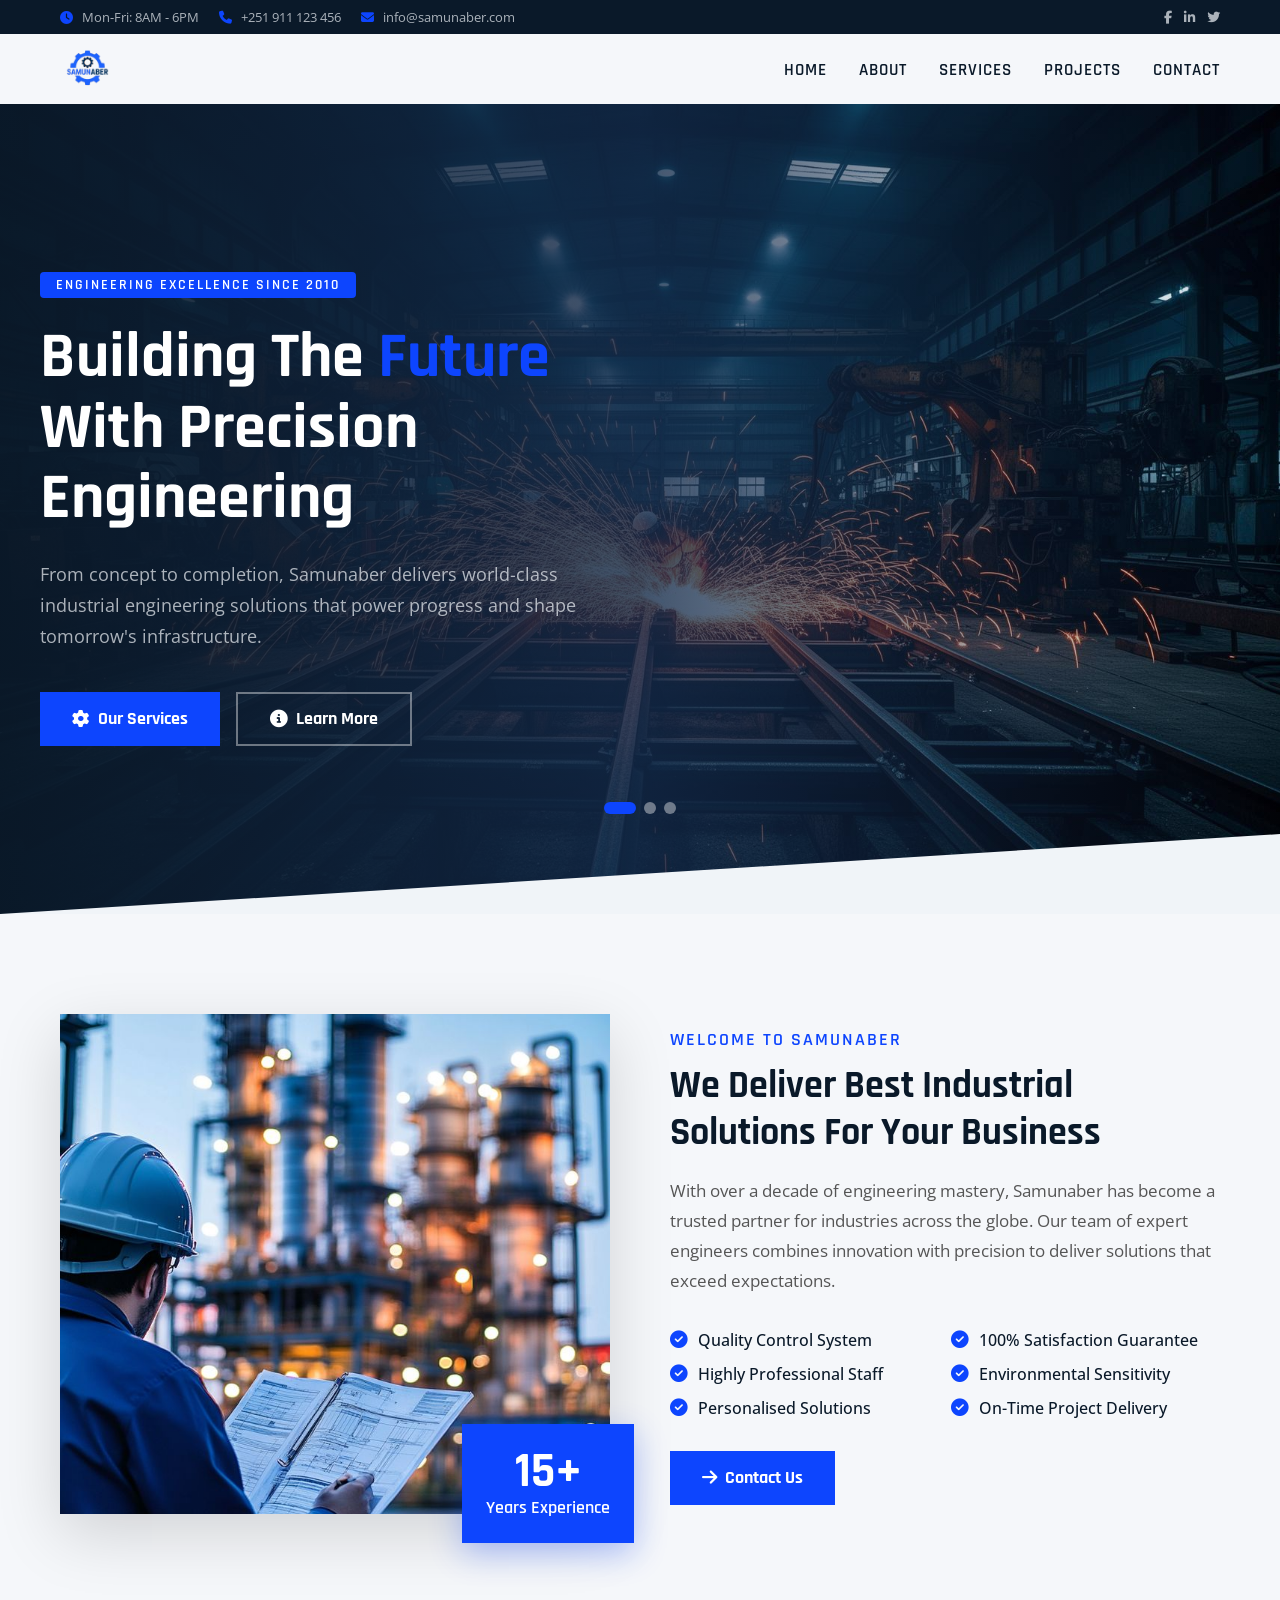
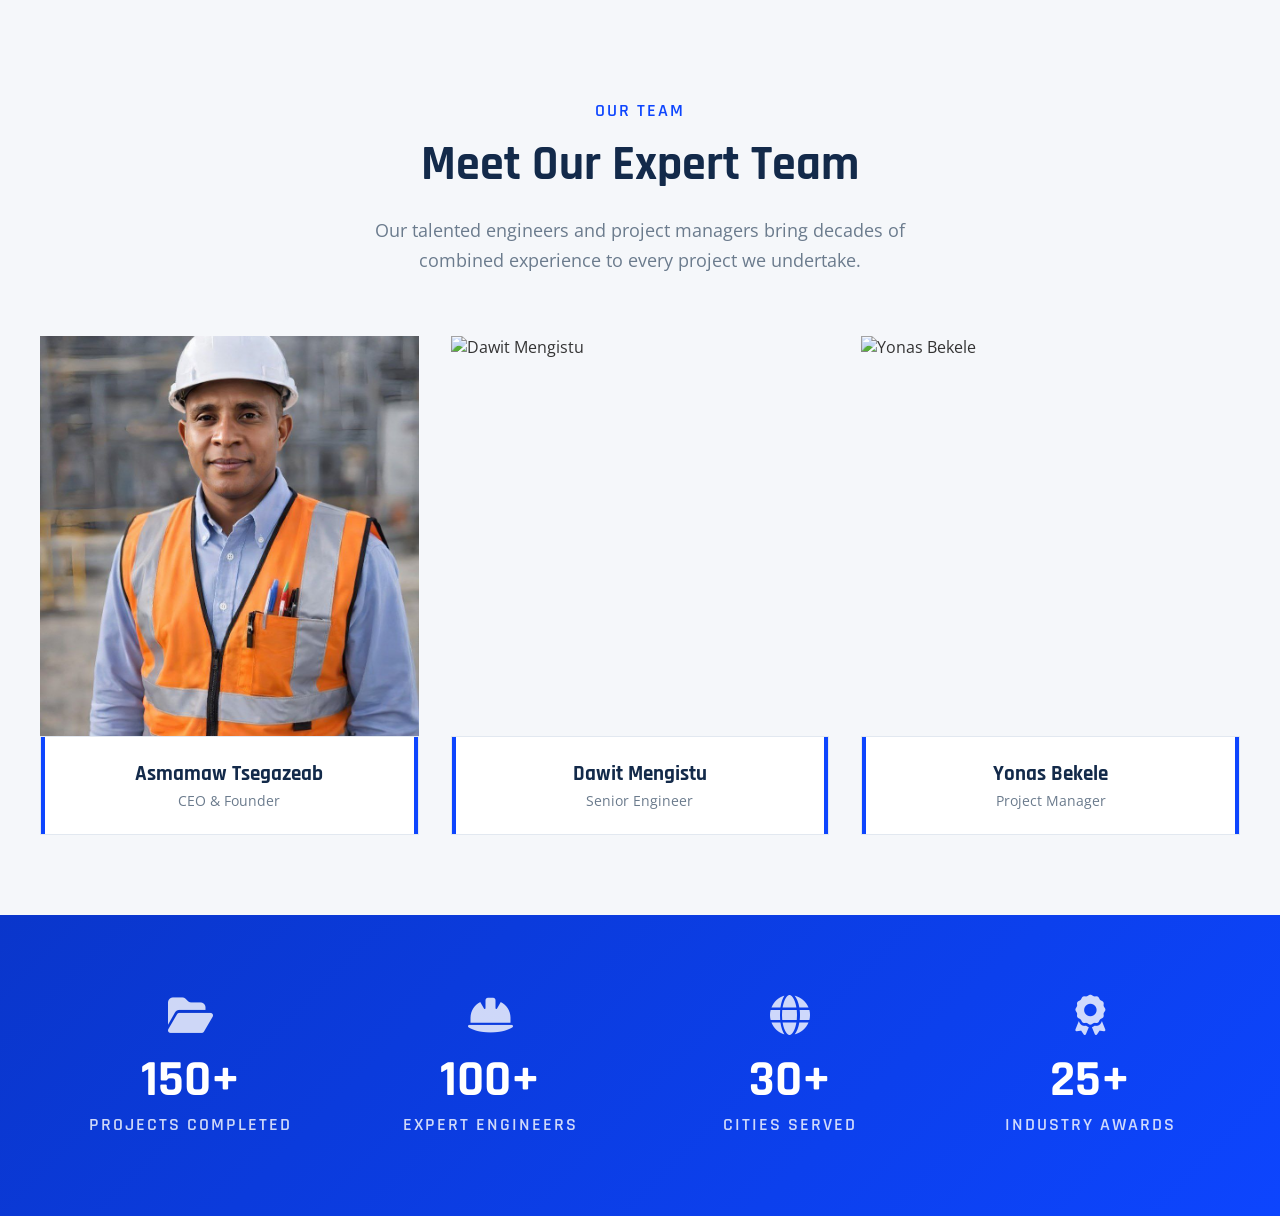
==== index.html @ 4832dfea "feat: implement js slider for team section on mobile devices" ====
<!DOCTYPE html>
<html lang="en">

<head>
    <meta charset="UTF-8">
    <meta name="viewport" content="width=device-width, initial-scale=1.0">
    <link rel="stylesheet" href="css/style.css">
    <link
        href="https://fonts.googleapis.com/css2?family=Rajdhani:wght@400;600;700&family=Open+Sans:wght@400;600&display=swap"
        rel="stylesheet">
    <link rel="stylesheet" href="https://cdnjs.cloudflare.com/ajax/libs/font-awesome/6.4.2/css/all.min.css">
    <link rel="shortcut icon" href='images/engineering.png' type="image/x-icon">
    <title>Samunaber Engineering - Industrial Solutions</title>
</head>

<body>

    <div class="top-bar">
        <div class="container top-bar-inner">
            <div class="top-bar-left">
                <span><i class="fa-solid fa-clock"></i> Mon-Fri: 8AM - 6PM</span>
                <span><i class="fa-solid fa-phone"></i> +251 911 123 456</span>
                <span><i class="fa-solid fa-envelope"></i> info@samunaber.com</span>
            </div>
            <div class="top-bar-right">
                <a href="#"><i class="fa-brands fa-facebook-f"></i></a>
                <a href="#"><i class="fa-brands fa-linkedin-in"></i></a>
                <a href="#"><i class="fa-brands fa-twitter"></i></a>
            </div>
        </div>
    </div>

    <nav class="navbar" id="navbar">
        <div class="container nav-inner">
            <a href="#" class="nav-logo">
                <img src="images/logo.png" alt="Samunaber Engineering Logo">
            </a>
            <button class="hamburger" id="hamburger">
                <i class="fa-solid fa-bars"></i>
            </button>
            <ul class="nav-links" id="navLinks">
                <li><a href="#home">Home</a></li>
                <li><a href="#about">About</a></li>
                <li><a href="#services">Services</a></li>
                <li><a href="#projects">Projects</a></li>
                <li><a href="#contact">Contact</a></li>
            </ul>
        </div>
    </nav>

    <section class="hero" id="home">
        <div class="hero-slide" id="slide-0">
            <img src="images/bg-1.jpg" alt="Industrial facility">
        </div>
        <div class="hero-slide" id="slide-1">
            <img src="images/bg-2.jfif" alt="Engineering project">
        </div>
        <div class="hero-slide" id="slide-2">
            <img src="images/bg-3.jfif" alt="Construction site">
        </div>
        <div class="hero-overlay"></div>
        <div class="hero-content">
            <span class="hero-badge">Engineering Excellence Since 2010</span>
            <h1>Building The <span>Future</span> With Precision Engineering</h1>
            <p>From concept to completion, Samunaber delivers world-class industrial engineering solutions that power
                progress and shape tomorrow's infrastructure.</p>
            <div class="hero-buttons">
                <a href="#services" class="btn-primary"><i class="fa-solid fa-gear"></i> Our Services</a>
                <a href="#about" class="btn-outline"><i class="fa-solid fa-circle-info"></i> Learn More</a>
            </div>
        </div>
        <div class="indicators" id="indicators"></div>
        <div class="diagonal"></div>
    </section>

    <section class="about" id="about">
        <div class="container about-grid animate-on-scroll">
            <div class="about-image">
                <img src="images/about-page.jfif" alt="Engineering team" loading="lazy">
                <div class="experience-badge">
                    <span class="exp-number">15+</span>
                    <span class="exp-label">Years Experience</span>
                </div>
            </div>
            <div class="about-text">
                <span class="section-tag">Welcome to Samunaber</span>
                <h2>We Deliver Best Industrial Solutions For Your Business</h2>
                <p>With over a decade of engineering mastery, Samunaber has become a trusted partner for industries
                    across the globe. Our team of expert engineers combines innovation with precision to deliver
                    solutions that exceed expectations.</p>
                <div class="features-grid">
                    <div class="feature-item"><i class="fa-solid fa-circle-check"></i> Quality Control System</div>
                    <div class="feature-item"><i class="fa-solid fa-circle-check"></i> 100% Satisfaction Guarantee</div>
                    <div class="feature-item"><i class="fa-solid fa-circle-check"></i> Highly Professional Staff</div>
                    <div class="feature-item"><i class="fa-solid fa-circle-check"></i> Environmental Sensitivity</div>
                    <div class="feature-item"><i class="fa-solid fa-circle-check"></i> Personalised Solutions</div>
                    <div class="feature-item"><i class="fa-solid fa-circle-check"></i> On-Time Project Delivery</div>
                </div>
                <a href="#contact" class="btn-primary"><i class="fa-solid fa-arrow-right"></i> Contact Us</a>
            </div>
        </div>
    </section>

    <section class="team-section" id="team">
        <div class="team-container">
            <div class="team-header">
                <span class="team-label">Our Team</span>
                <h2 class="team-title">Meet Our Expert Team</h2>
                <p class="team-desc">Our talented engineers and project managers bring decades of combined experience to
                    every project we undertake.</p>
            </div>

            <div class="team-slider-viewport">
                <div class="team-grid" id="teamGrid">
                    <div class="team-card">
                        <div class="team-img-wrap">
                            <img src="images/profile-pic-1.jpg" alt="Asmamaw Tsegazeab">
                            <div class="team-overlay">
                                <a href="#"><i class="fa-brands fa-facebook-f"></i></a>
                                <a href="#"><i class="fa-brands fa-twitter"></i></a>
                                <a href="#"><i class="fa-brands fa-instagram"></i></a>
                            </div>
                        </div>
                        <div class="team-info">
                            <h3>Asmamaw Tsegazeab</h3>
                            <p>CEO & Founder</p>
                        </div>
                    </div>
                    <div class="team-card">
                        <div class="team-img-wrap">
                            <img src="https://images.unsplash.com/photo-1472099645785-5658abf4ff4e?w=500&h=600&fit=crop&crop=face"
                                alt="Dawit Mengistu">
                            <div class="team-overlay">
                                <a href="#"><i class="fa-brands fa-facebook-f"></i></a>
                                <a href="#"><i class="fa-brands fa-twitter"></i></a>
                                <a href="#"><i class="fa-brands fa-instagram"></i></a>
                            </div>
                        </div>
                        <div class="team-info">
                            <h3>Dawit Mengistu</h3>
                            <p>Senior Engineer</p>
                        </div>
                    </div>
                    <div class="team-card">
                        <div class="team-img-wrap">
                            <img src="https://images.unsplash.com/photo-1519085360753-af0119f7cbe7?w=500&h=600&fit=crop&crop=face"
                                alt="Yonas Bekele">
                            <div class="team-overlay">
                                <a href="#"><i class="fa-brands fa-facebook-f"></i></a>
                                <a href="#"><i class="fa-brands fa-twitter"></i></a>
                                <a href="#"><i class="fa-brands fa-instagram"></i></a>
                            </div>
                        </div>
                        <div class="team-info">
                            <h3>Yonas Bekele</h3>
                            <p>Project Manager</p>
                        </div>
                    </div>
                </div>
            </div>
            <div class="team-slider-btns">
                <button id="prevTeam"><i class="fa-solid fa-chevron-left"></i></button>
                <button id="nextTeam"><i class="fa-solid fa-chevron-right"></i></button>
            </div>
        </div>

    </section>


    <section class="stats">
        <div class="container stats-grid animate-on-scroll">
            <div class="stat-item">
                <i class="fa-solid fa-folder-open"></i>
                <span class="stat-value">150+</span>
                <span class="stat-label">Projects Completed</span>
            </div>
            <div class="stat-item">
                <i class="fa-solid fa-helmet-safety"></i>
                <span class="stat-value">100+</span>
                <span class="stat-label">Expert Engineers</span>
            </div>
            <div class="stat-item">
                <i class="fa-solid fa-globe"></i>
                <span class="stat-value">30+</span>
                <span class="stat-label">Cities Served</span>
            </div>
            <div class="stat-item">
                <i class="fa-solid fa-award"></i>
                <span class="stat-value">25+</span>
                <span class="stat-label">Industry Awards</span>
            </div>
        </div>
    </section>



    <script src="js/script.js"></script>
</body>

</html>
---- css/style.css ----
* {
  margin: 0;
  padding: 0;
  box-sizing: border-box;
}

:root {
  --navy: #132a4a;
  --navy-dark: #0a1929;
  --navy-light: #1e3a5f;
  --accent: #0d45fe;
  --accent-dark: #0a36cb;
  --text: #f0f4f8;
  --text-muted: rgba(240, 244, 248, 0.7);
  --bg-light: #f5f7fa;
}

html {
  scroll-behavior: smooth;
}

body {
  font-family: 'Open Sans', sans-serif;
  color: #333;
}


.container {
  max-width: 1200px;
  margin: 0 auto;
  padding: 0 20px;
}


.top-bar {
  background: var(--navy-dark);
  color: var(--text-muted);
  font-size: 13px;
  padding: 8px 0;
}

.top-bar-inner {
  display: flex;
  justify-content: space-between;
  align-items: center;
  flex-wrap: wrap;
}

.top-bar-left {
  display: flex;
  gap: 20px;
}

.top-bar-left i {
  color: var(--accent);
  margin-right: 6px;
}

.top-bar-right {
  display: flex;
  gap: 12px;
}

.top-bar-right a {
  color: var(--text-muted);
  transition: color .3s;
}

.top-bar-right a:hover {
  color: var(--accent);
}


.navbar {
  background: var(--bg-light);
  padding: 0;
  position: sticky;
  top: 0;
  z-index: 1000;
}

.nav-inner {
  display: flex;
  justify-content: space-between;
  align-items: center;
  height: 70px;
}

.nav-logo {
  display: flex;
  align-items: center;
}

.nav-logo img {
  height: 55px;
  width: auto;
  display: block;
  transition: transform 0.3s ease;
}

.nav-links {
  list-style: none;
  display: flex;
  gap: 32px;
}

.nav-links a {
  color: var(--navy-dark);
  text-decoration: none;
  font-family: 'Rajdhani', sans-serif;
  font-weight: 600;
  font-size: 1.05rem;
  text-transform: uppercase;
  letter-spacing: 1px;
  transition: color .3s;
}

.nav-links a:hover {
  color: var(--accent);
}

.hamburger {
  display: none;
  background: none;
  border: none;
  color: #000;
  font-size: 1.5rem;
  cursor: pointer;
}

.hero {
  position: relative;
  min-height: 90vh;
  display: flex;
  align-items: center;
  overflow: hidden;
}

.hero-slide {
  position: absolute;
  inset: 0;
  transition: opacity 1s ease;
  opacity: 0;
  z-index: 0;
}

.hero-slide img {
  width: 100%;
  height: 100%;
  object-fit: cover;
}

.hero-overlay {
  position: absolute;
  inset: 0;
  background: linear-gradient(to right, rgba(10, 25, 41, .95), rgba(19, 42, 74, .8), transparent);
  z-index: 3;
}

.hero-content {
  position: relative;
  z-index: 10;
  max-width: 700px;
  padding: 80px 40px;
  animation: slideUp .8s ease-out forwards;
}

.hero-badge {
  display: inline-block;
  background: var(--accent);
  color: #fff;
  padding: 4px 16px;
  font-family: 'Rajdhani', sans-serif;
  font-weight: 600;
  font-size: 14px;
  text-transform: uppercase;
  letter-spacing: 2px;
  margin-bottom: 24px;
  border-radius: 4px;
}

.hero h1 {
  font-family: 'Rajdhani', sans-serif;
  font-size: clamp(2.5rem, 5vw, 4.5rem);
  font-weight: 700;
  color: #fff;
  line-height: 1.1;
  margin-bottom: 24px;
}

.hero h1 span {
  color: var(--accent);
}

.hero p {
  font-size: 1.15rem;
  color: var(--text-muted);
  line-height: 1.7;
  margin-bottom: 40px;
  max-width: 540px;
}

.hero-buttons {
  display: flex;
  gap: 16px;
  flex-wrap: wrap;
}

.btn-primary {
  display: inline-flex;
  align-items: center;
  gap: 8px;
  background: var(--accent);
  color: #fff;
  padding: 16px 32px;
  font-family: 'Rajdhani', sans-serif;
  font-weight: 700;
  font-size: 1.1rem;
  border: none;
  cursor: pointer;
  text-decoration: none;
  transition: background .3s;
  animation: glow 2s ease-in-out infinite;
}

.btn-primary:hover {
  background: var(--accent-dark);
}

.btn-outline {
  display: inline-flex;
  align-items: center;
  gap: 8px;
  border: 2px solid rgba(255, 255, 255, .4);
  color: #fff;
  padding: 14px 32px;
  font-family: 'Rajdhani', sans-serif;
  font-weight: 700;
  font-size: 1.1rem;
  background: transparent;
  cursor: pointer;
  text-decoration: none;
  transition: all .3s;
}

.btn-outline:hover {
  border-color: var(--accent);
  color: var(--accent);
}

.indicators {
  position: absolute;
  bottom: 100px;
  left: 50%;
  transform: translateX(-50%);
  z-index: 10;
  display: flex;
  gap: 8px;
}

.indicator {
  width: 12px;
  height: 12px;
  border-radius: 50%;
  background: rgba(255, 255, 255, .4);
  border: none;
  cursor: pointer;
  transition: all .3s;
}

.indicator.active {
  background: var(--accent);
  width: 32px;
  border-radius: 6px;
}

.diagonal {
  position: absolute;
  bottom: 0;
  left: 0;
  right: 0;
  height: 80px;
  background: var(--text);
  z-index: 4;
  clip-path: polygon(0 100%, 100% 0, 100% 100%);
}

.about {
  padding: 100px 0;
  background: var(--bg-light);
}

.about-grid {
  display: grid;
  grid-template-columns: 1fr 1fr;
  gap: 60px;
  align-items: center;
}

.about-image {
  position: relative;
}

.about-image img {
  width: 100%;
  height: 500px;
  object-fit: cover;
  box-shadow: 0 20px 60px rgba(0, 0, 0, .15);
}

.experience-badge {
  position: absolute;
  bottom: -24px;
  right: -24px;
  background: var(--accent);
  color: #fff;
  padding: 24px;
  text-align: center;
  box-shadow: 0 10px 30px rgba(13, 69, 254, .3);
}

.exp-number {
  display: block;
  font-family: 'Rajdhani', sans-serif;
  font-size: 3rem;
  font-weight: 700;
  line-height: 1;
}

.exp-label {
  font-family: 'Rajdhani', sans-serif;
  font-size: 1.1rem;
  font-weight: 600;
}

.section-tag {
  color: var(--accent);
  font-family: 'Rajdhani', sans-serif;
  font-weight: 600;
  font-size: 1.1rem;
  text-transform: uppercase;
  letter-spacing: 2px;
}

.about-text h2 {
  font-family: 'Rajdhani', sans-serif;
  font-size: clamp(1.8rem, 3vw, 2.8rem);
  font-weight: 700;
  color: var(--navy-dark);
  margin: 12px 0 20px;
  line-height: 1.2;
}

.about-text p {
  color: #555;
  font-size: 1.05rem;
  line-height: 1.8;
  margin-bottom: 32px;
}

.features-grid {
  display: grid;
  grid-template-columns: 1fr 1fr;
  gap: 12px;
  margin-bottom: 32px;
}

.feature-item {
  display: flex;
  align-items: center;
  gap: 10px;
  font-weight: 500;
  color: var(--navy-dark);
}

.feature-item i {
  color: var(--accent);
  font-size: 1.1rem;
}


.stats {
  padding: 80px 0;
  background: linear-gradient(135deg, var(--accent-dark), var(--accent));
}

.stats-grid {
  display: grid;
  grid-template-columns: repeat(4, 1fr);
  gap: 40px;
  text-align: center;
}

.stat-item i {
  font-size: 2.5rem;
  color: rgba(255, 255, 255, .8);
  margin-bottom: 12px;
}

.stat-value {
  display: block;
  font-family: 'Rajdhani', sans-serif;
  font-size: clamp(2.5rem, 4vw, 3.5rem);
  font-weight: 700;
  color: #fff;
}

.stat-label {
  font-family: 'Rajdhani', sans-serif;
  font-size: 1.1rem;
  font-weight: 600;
  color: rgba(255, 255, 255, .8);
  text-transform: uppercase;
  letter-spacing: 2px;
}


.team-section {
  padding: 80px 20px;
  background: #f5f7fa;
  font-family: 'Open Sans', sans-serif;
}

.team-container {
  max-width: 1200px;
  margin: 0 auto;
}

.team-header {
  text-align: center;
  max-width: 600px;
  margin: 0 auto 60px;
}

.team-label {
  font-family: 'Rajdhani', sans-serif;
  font-weight: 600;
  font-size: 18px;
  color: #0d45fe;
  text-transform: uppercase;
  letter-spacing: 2px;
}

.team-title {
  font-family: 'Rajdhani', sans-serif;
  font-size: clamp(2rem, 4vw, 3rem);
  font-weight: 700;
  color: #132a4a;
  margin: 12px 0 20px;
}

.team-desc {
  color: #6b7b8d;
  font-size: 1.1rem;
  line-height: 1.7;
}

.team-grid {
  display: grid;
  grid-template-columns: repeat(3, 1fr);
  gap: 32px;
}

.team-card {
  position: relative;
}

.team-img-wrap {
  position: relative;
  height: 400px;
  overflow: hidden;
}

.team-img-wrap img {
  width: 100%;
  height: 100%;
  object-fit: cover;
  transition: transform 0.5s;
}

.team-card:hover .team-img-wrap img {
  transform: scale(1.05);
}

.team-overlay {
  position: absolute;
  inset: 0;
  background: rgba(19, 42, 74, 0.6);
  display: flex;
  align-items: center;
  justify-content: center;
  gap: 12px;
  opacity: 0;
  transition: opacity 0.5s;
}

.team-card:hover .team-overlay {
  opacity: 1;
}

.team-overlay a {
  width: 40px;
  height: 40px;
  border-radius: 50%;
  background: rgba(255, 255, 255, 0.2);
  border: 1px solid rgba(255, 255, 255, 0.4);
  display: flex;
  align-items: center;
  justify-content: center;
  color: #fff;
  text-decoration: none;
  transition: all 0.3s;
}

.team-overlay a:hover {
  background: #0d45fe;
  border-color: #0d45fe;
}

.team-info {
  background: #fff;
  border: 1px solid #e2e8f0;
  padding: 24px;
  text-align: center;
  position: relative;
}

.team-info::before,
.team-info::after {
  content: '';
  position: absolute;
  bottom: 0;
  width: 4px;
  height: 100%;
  background: #0d45fe;
}

.team-info::before {
  left: 0;
}

.team-info::after {
  right: 0;
}

.team-info h3 {
  font-family: 'Rajdhani', sans-serif;
  font-size: 1.3rem;
  font-weight: 700;
  color: #132a4a;
}

.team-info p {
  color: #6b7b8d;
  font-size: 0.9rem;
  margin-top: 4px;
}

.team-slider-viewport {
  overflow: hidden;
  width: 100%;
}


.team-slider-btns {
  display: none;
  
  justify-content: center;
  gap: 20px;
  margin-top: 30px;
}

.team-slider-btns button {
  background: #0d45fe;
  color: white;
  border: none;
  width: 45px;
  height: 45px;
  border-radius: 50%;
  cursor: pointer;
}

@media (max-width: 768px) {}




/* Media Queries */
@media (max-width: 768px) {
  .hamburger {
    display: block;
  }

  .nav-links {
    display: none;
    flex-direction: column;
    position: absolute;
    top: 70px;
    left: 0;
    right: 0;
    background: var(--navy);
    padding: 20px;
    gap: 16px;
    text-align: center;
  }

  .nav-links a {
    color: var(--text);
  }

  .nav-links.open {
    display: flex;
  }

  .top-bar-left {
    flex-direction: column;
    gap: 8px;
  }

  .hero-content {
    padding: 60px 20px;
  }


  .about-grid,
  .contact-grid {
    grid-template-columns: 1fr;
  }

  .stats-grid {
    grid-template-columns: 1fr 1fr;
  }


  

  .team-slider-btns {
    display: flex;
  }

  .team-grid {
    display: flex;
    grid-template-columns: none;
    transition: transform 0.5s ease-in-out;
    gap: 20px;
  }

  .team-card {
    flex: 0 0 100%;
  }
}
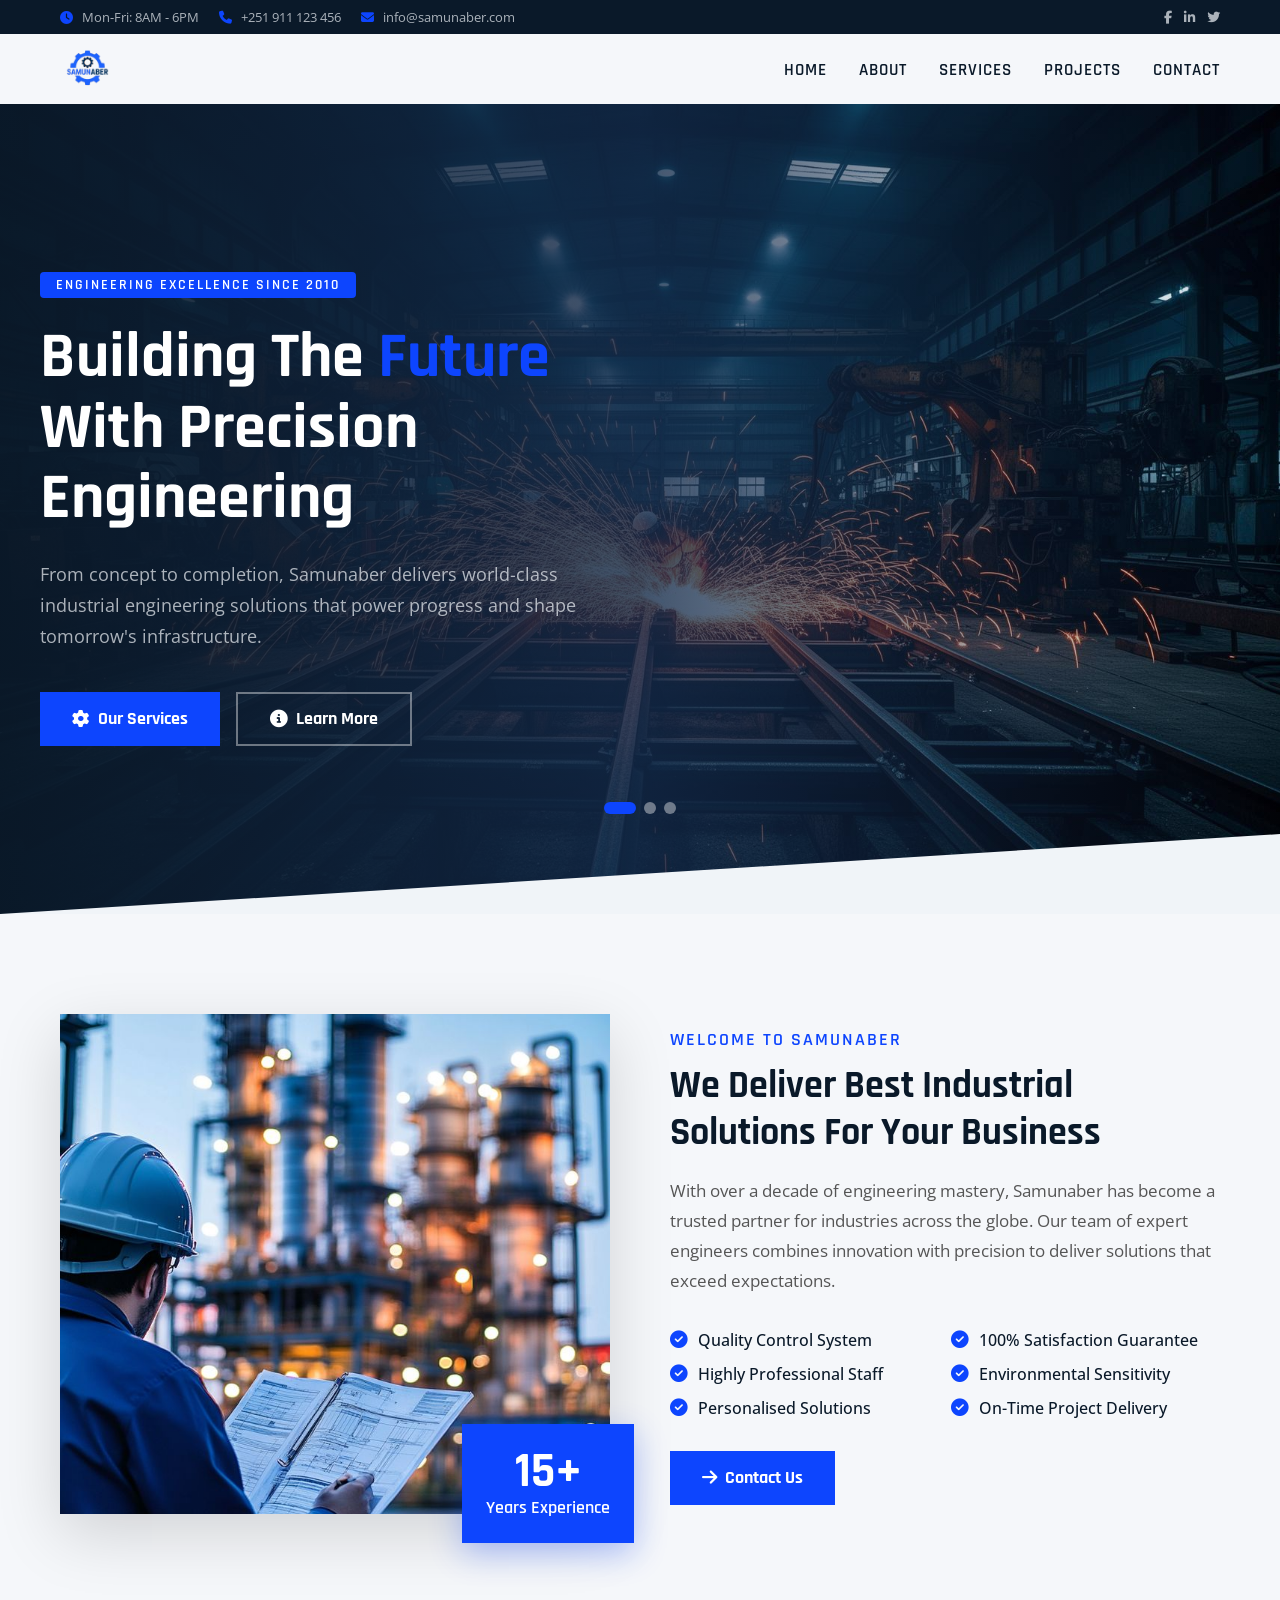
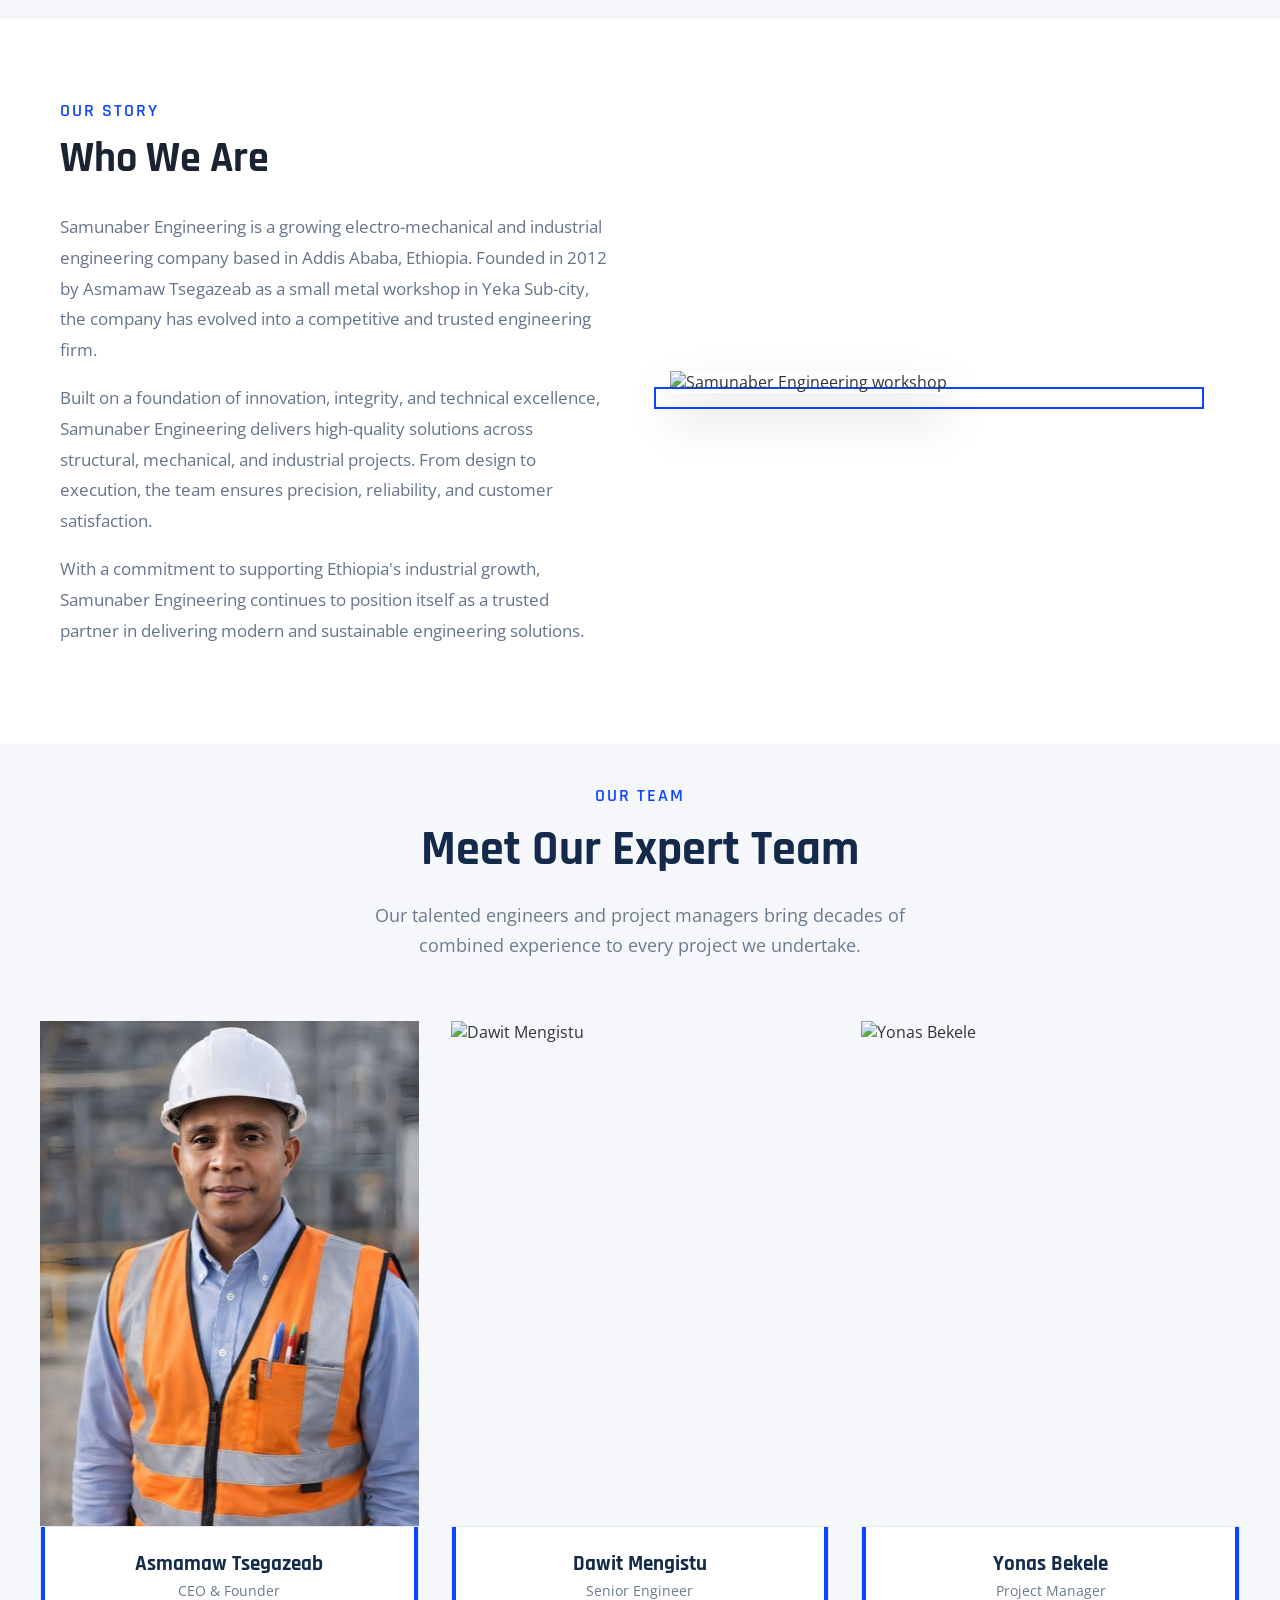
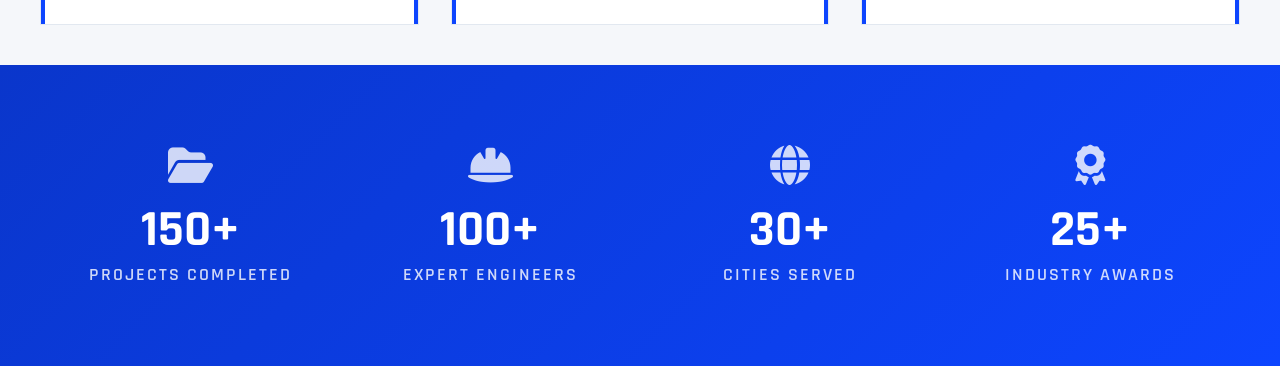
==== commit 135a99fb: "feat: add story section about the company" ====
--- a/index.html
+++ b/index.html
@@ -101,6 +101,40 @@
         </div>
     </section>
 
+    <section class="company-story" id="our-story">
+        <div class="container">
+            <div class="story-grid">
+                <!-- Text Side -->
+                <div class="story-content">
+                    <span class="section-subtitle">Our Story</span>
+                    <h2 class="story-title">Who We Are</h2>
+                    <p class="story-text">
+                        Samunaber Engineering is a growing electro-mechanical and industrial engineering company based
+                        in Addis Ababa, Ethiopia. Founded in 2012 by Asmamaw Tsegazeab as a small metal workshop in Yeka
+                        Sub-city, the company has evolved into a competitive and trusted engineering firm.
+                    </p>
+                    <p class="story-text">
+                        Built on a foundation of innovation, integrity, and technical excellence, Samunaber Engineering
+                        delivers high-quality solutions across structural, mechanical, and industrial projects. From
+                        design to execution, the team ensures precision, reliability, and customer satisfaction.
+                    </p>
+                    <p class="story-text">
+                        With a commitment to supporting Ethiopia's industrial growth, Samunaber Engineering continues to
+                        position itself as a trusted partner in delivering modern and sustainable engineering solutions.
+                    </p>
+                </div>
+
+                <!-- Image Side -->
+                <div class="story-image-wrapper">
+                    <img src="https://images.unsplash.com/photo-1504307651254-35680f356dfd?w=800&h=600&fit=crop"
+                        alt="Samunaber Engineering workshop" class="story-image" />
+                    <div class="story-image-border"></div>
+                </div>
+            </div>
+        </div>
+    </section>
+
+
     <section class="team-section" id="team">
         <div class="team-container">
             <div class="team-header">
--- a/css/style.css
+++ b/css/style.css
@@ -416,7 +416,7 @@
 
 
 .team-section {
-  padding: 80px 20px;
+  padding: 40px 20px;
   background: #f5f7fa;
   font-family: 'Open Sans', sans-serif;
 }
@@ -467,14 +467,16 @@
 
 .team-img-wrap {
   position: relative;
-  height: 400px;
+  width: 100%;
+  aspect-ratio: 3 / 4;
   overflow: hidden;
 }
 
 .team-img-wrap img {
   width: 100%;
   height: 100%;
-  object-fit: cover;
+  object-fit: cover !important;
+  object-position: top center !important;
   transition: transform 0.5s;
 }
 
@@ -564,7 +566,7 @@
 
 .team-slider-btns {
   display: none;
-  
+
   justify-content: center;
   gap: 20px;
   margin-top: 30px;
@@ -580,12 +582,182 @@
   cursor: pointer;
 }
 
-@media (max-width: 768px) {}
-
-
+/* ===== COMPANY STORY SECTION ===== */
+.company-story {
+  padding: 80px 0;
+  background: #ffffff;
+}
+
+.story-grid {
+  display: grid;
+  grid-template-columns: 1fr 1fr;
+  gap: 60px;
+  align-items: center;
+}
+
+.section-subtitle {
+  color: #0d45fe;
+  font-family: 'Rajdhani', sans-serif;
+  font-weight: 600;
+  font-size: 18px;
+  text-transform: uppercase;
+  letter-spacing: 2px;
+}
+
+.story-title {
+  font-family: 'Rajdhani', sans-serif;
+  font-size: 42px;
+  font-weight: 700;
+  color: #1a2332;
+  margin: 12px 0 28px;
+  line-height: 1.2;
+}
+
+.story-text {
+  color: #64748b;
+  font-family: 'Open Sans', sans-serif;
+  font-size: 17px;
+  line-height: 1.8;
+  margin-bottom: 18px;
+}
+
+.story-image-wrapper {
+  position: relative;
+}
+
+.story-image {
+  width: 100%;
+  height: 480px;
+  object-fit: cover;
+  box-shadow: 0 25px 50px rgba(0, 0, 0, 0.15);
+  position: relative;
+  z-index: 1;
+}
+
+.story-image-border {
+  position: absolute;
+  bottom: -16px;
+  left: -16px;
+  width: 100%;
+  height: 100%;
+  border: 2px solid #0d45fe;
+  z-index: 0;
+}
+
+/* ===== MEDIA QUERIES ===== */
+@media (max-width: 992px) {
+  .story-grid {
+    grid-template-columns: 1fr;
+    gap: 40px;
+  }
+
+  .story-title {
+    font-size: 34px;
+  }
+}
+
+@media (max-width: 768px) {
+  .company-story {
+    padding: 60px 20px;
+  }
+
+  .story-image {
+    height: 350px;
+  }
+
+  .story-title {
+    font-size: 28px;
+  }
+
+  .story-text {
+    font-size: 15px;
+  }
+
+  .story-image-border {
+    bottom: -10px;
+    left: -10px;
+  }
+}
+
+@media (max-width: 480px) {
+  .story-title {
+    font-size: 24px;
+  }
+}
 
 
 /* Media Queries */
+
+@media (max-width: 992px) {
+
+  .about {
+    padding: 60px 0;
+  }
+
+  .about-grid {
+    display: flex;
+    flex-direction: column;
+    gap: 80px;
+  }
+
+  
+  .about-image {
+    width: 100%;
+    margin-bottom: 30px;
+    
+  }
+
+  .about-image img {
+    height: 800px !important;
+    width: 100%;
+    object-fit: cover;
+    object-position: top center;
+    
+  }
+
+  
+  .experience-badge {
+    bottom: -30px;
+    
+    right: 20px;
+    padding: 25px;
+    z-index: 5;
+  }
+
+  .about-text {
+    text-align: left;
+  }
+
+  .team-grid {
+    display: flex;
+    flex-direction: column; 
+    align-items: center; 
+    gap: 50px;
+  }
+
+  .team-card {
+    width: 90%; 
+    max-width: 550px; 
+    flex: none;
+  }
+
+  .team-img-wrap {
+    width: 100%;
+    aspect-ratio: 3 / 4; 
+    height: auto !important; 
+  }
+
+  .team-img-wrap img {
+    object-fit: cover !important;
+    object-position: center 10% !important; 
+  }
+
+
+}
+
+
+
+
 @media (max-width: 768px) {
   .hamburger {
     display: block;
@@ -614,12 +786,19 @@
 
   .top-bar-left {
     flex-direction: column;
-    gap: 8px;
+    gap: 5px;
+  }
+
+  .hero {
+    min-height: 80vh;
+    text-align: center;
   }
 
   .hero-content {
-    padding: 60px 20px;
-  }
+    padding: 40px 20px;
+    margin: 0 auto;
+  }
+
 
 
   .about-grid,
@@ -627,25 +806,73 @@
     grid-template-columns: 1fr;
   }
 
+  .about-image img {
+    height: 300px;
+    width: 100%;
+    object-position: center;
+  }
+
+  .experience-badge {
+    padding: 15px;
+    right: 10px;
+    bottom: -15px;
+  }
+
+  .exp-number {
+    font-size: 2rem;
+  }
+
   .stats-grid {
     grid-template-columns: 1fr 1fr;
   }
 
 
-  
-
   .team-slider-btns {
     display: flex;
   }
 
-  .team-grid {
+   .team-grid {
     display: flex;
-    grid-template-columns: none;
+    flex-direction: row !important; /* Forces horizontal for mobile */
+    grid-template-columns: none; 
     transition: transform 0.5s ease-in-out;
-    gap: 20px;
-  }
+    gap: 15px;
+    padding: 0 0%; /* Adds a little breathing room on the sides */
+  }
+
 
   .team-card {
     flex: 0 0 100%;
+    max-width: 100%;
+  }
+
+  .team-img-wrap {
+    width: 100%;
+    height: auto;
+    aspect-ratio: 1 / 1;
+    overflow: hidden;
+  }
+
+  .team-img-wrap img {
+    width: 100%;
+    height: 100%;
+    object-fit: cover;
+    object-position: center;
+  }
+
+}
+
+@media (max-width: 480px) {
+  .about-image img {
+    height: 350px !important;
+  }
+
+  .experience-badge {
+    padding: 15px;
+    bottom: -20px;
+  }
+
+  .exp-number {
+    font-size: 2rem;
   }
 }
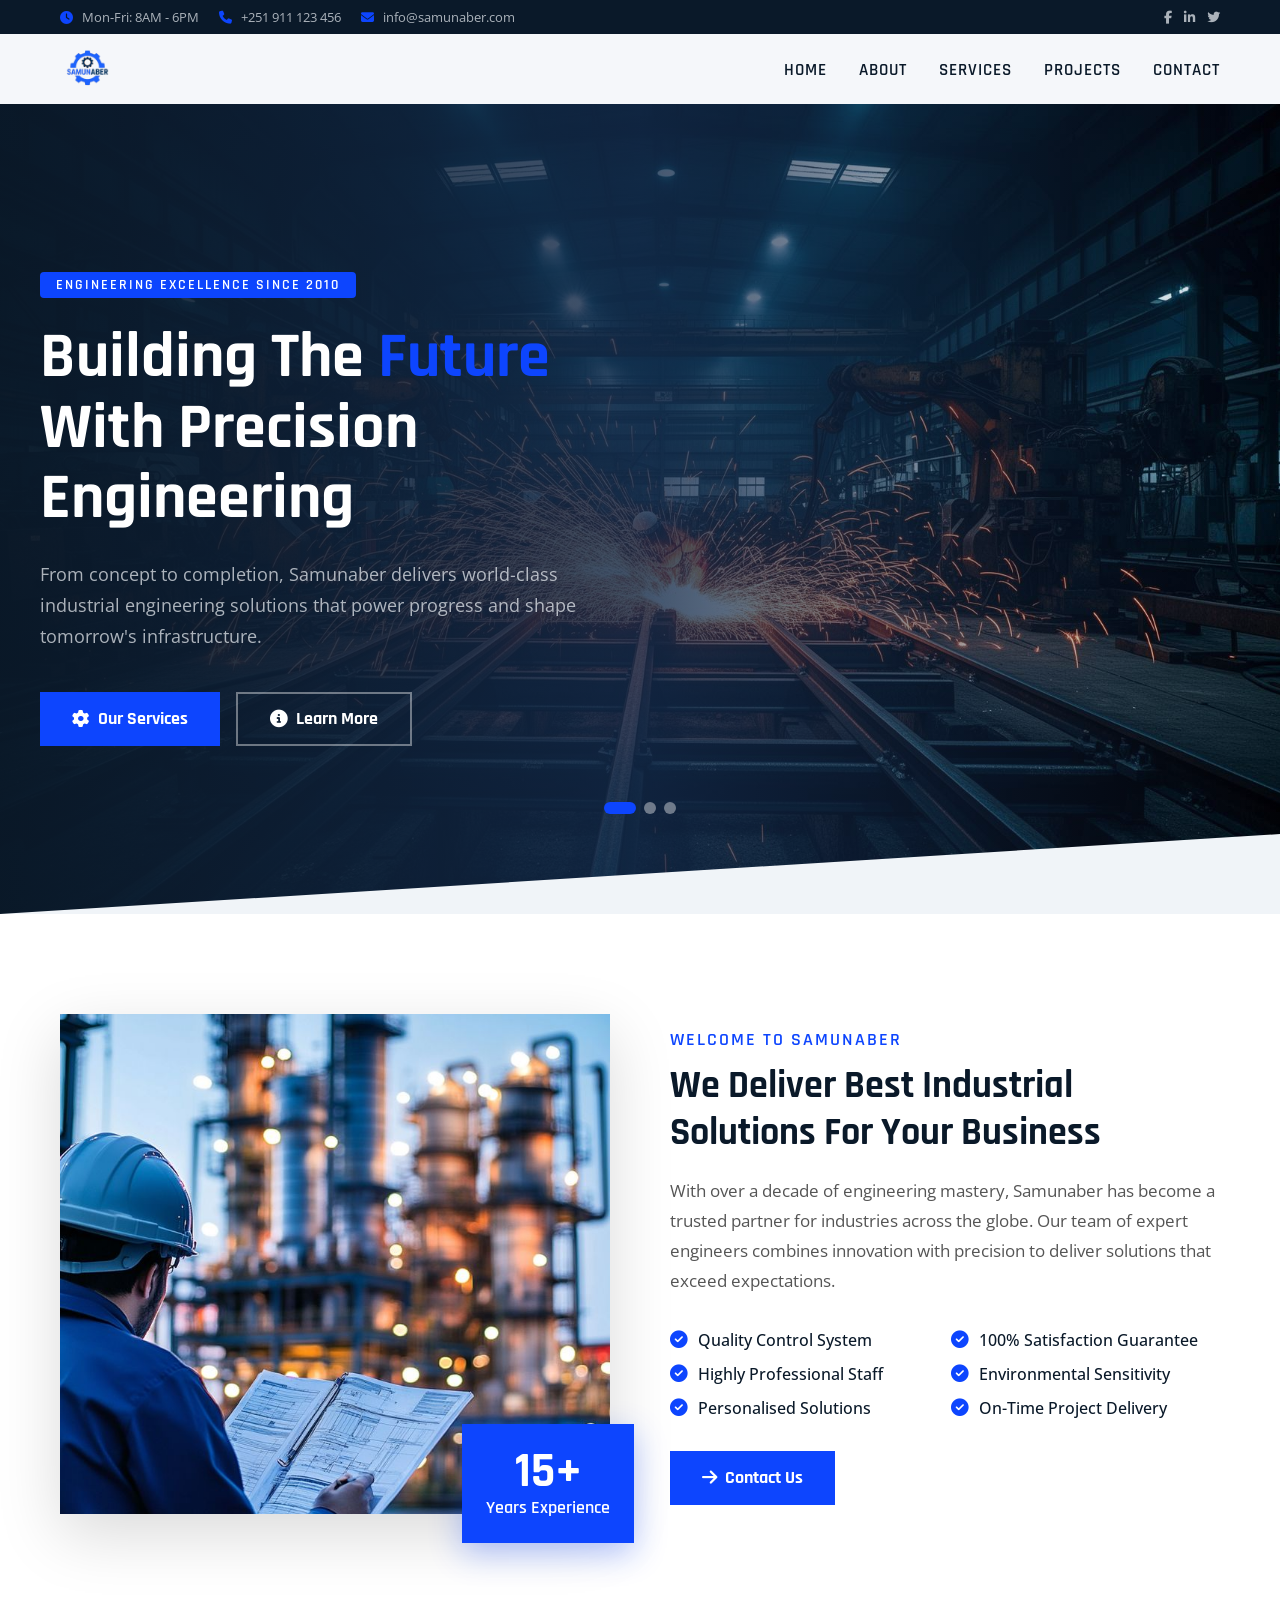
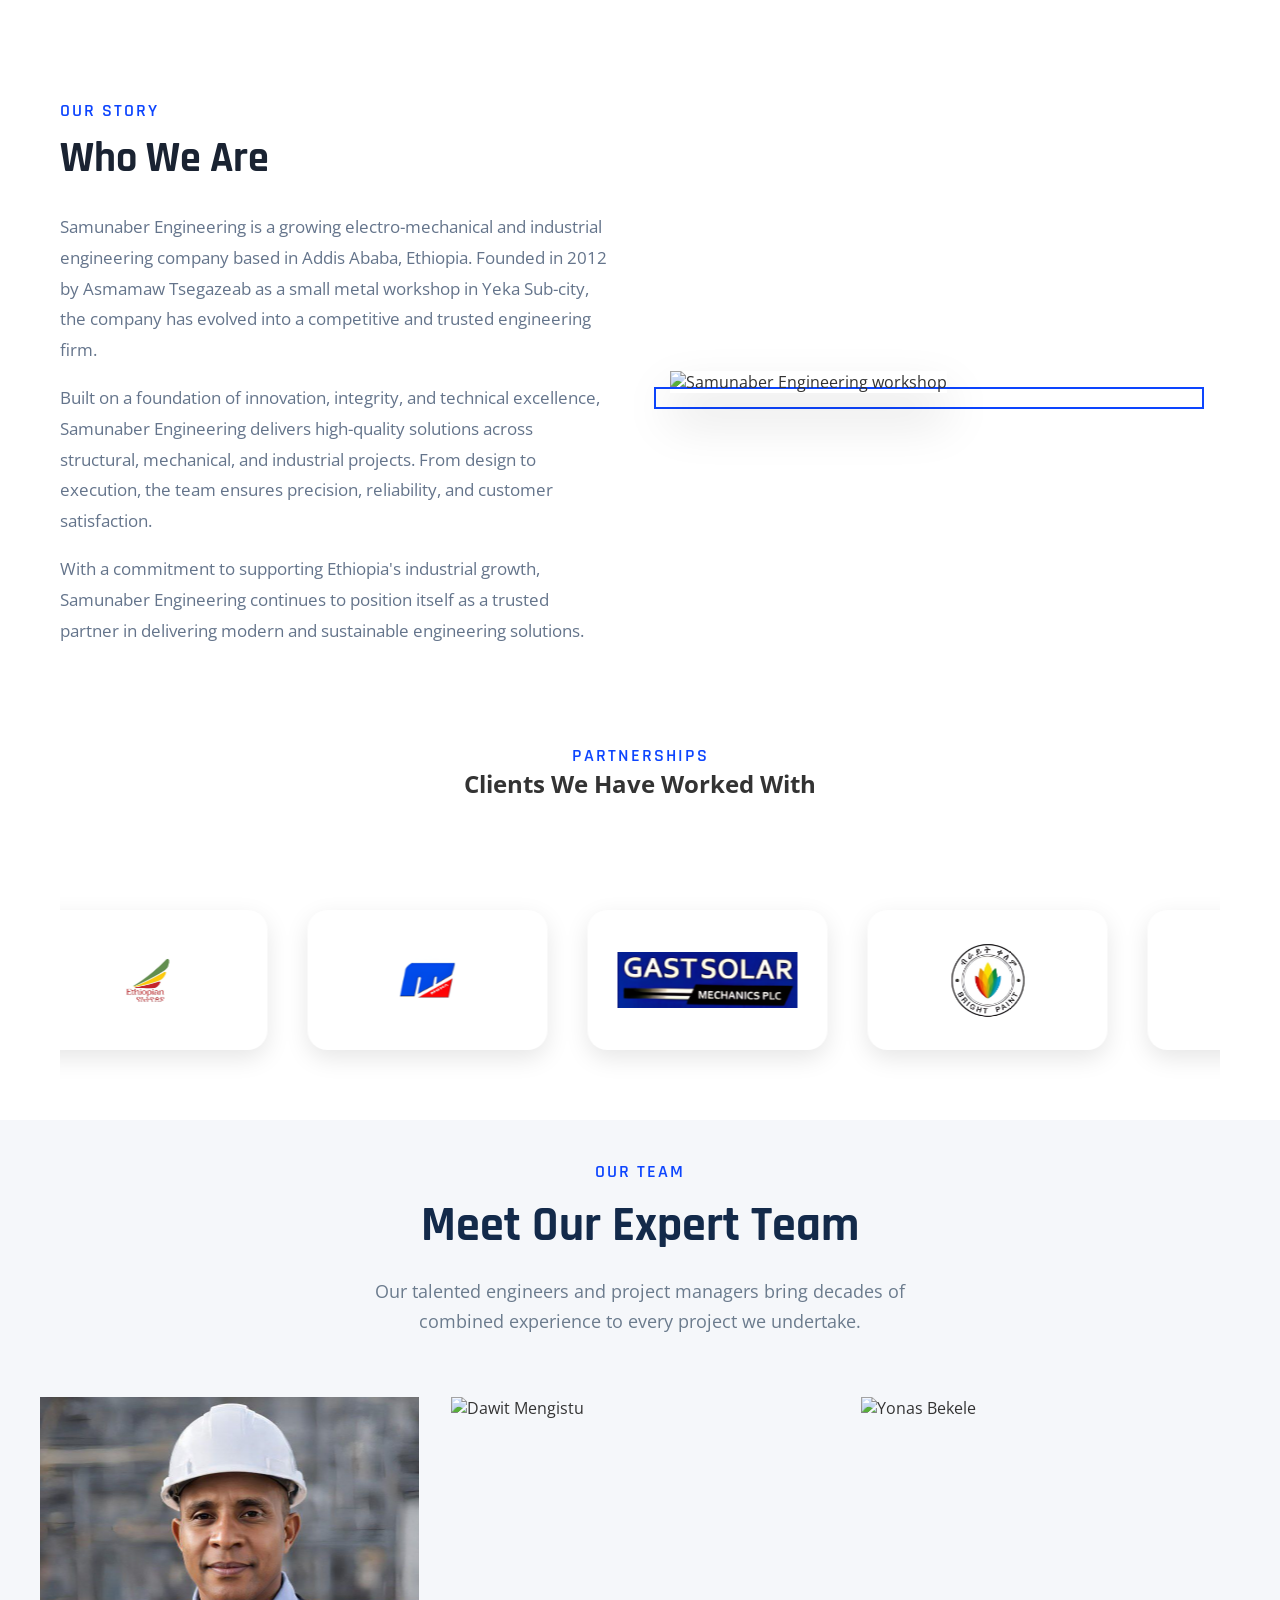
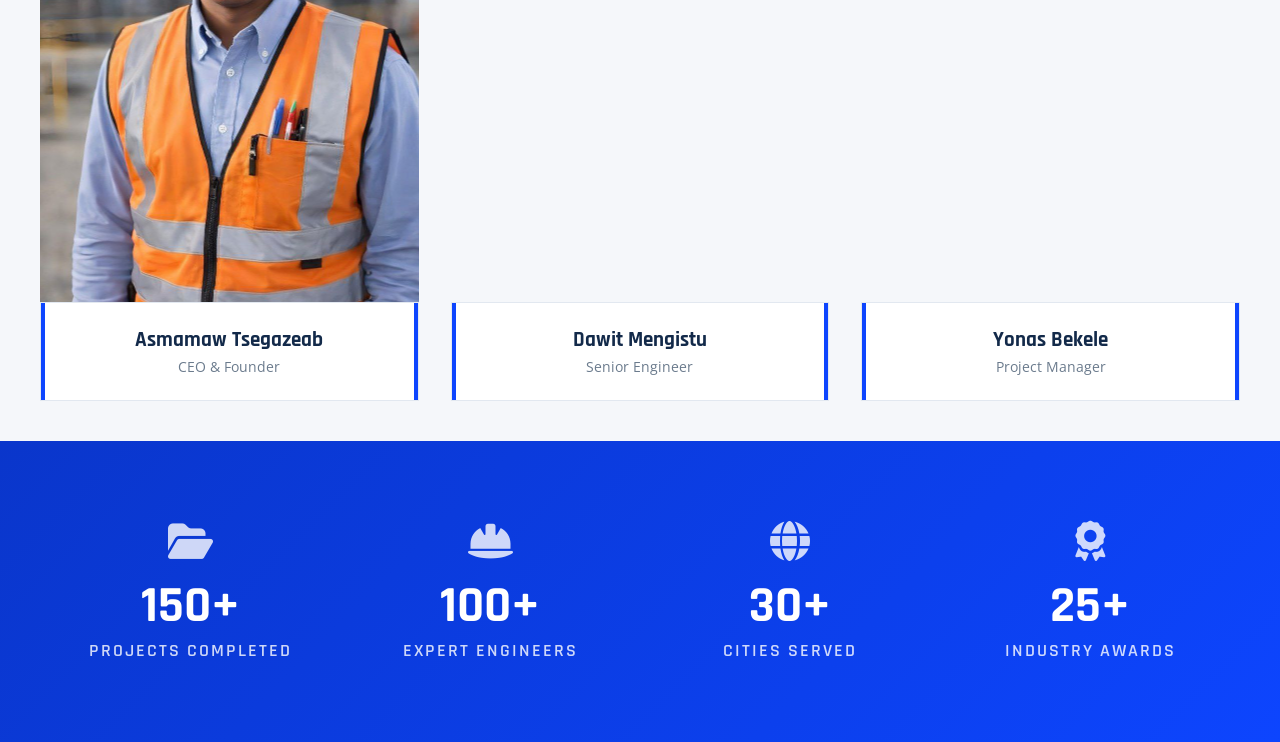
==== commit 71b87225: "feat: implement partenership section" ====
--- a/index.html
+++ b/index.html
@@ -104,7 +104,7 @@
     <section class="company-story" id="our-story">
         <div class="container">
             <div class="story-grid">
-                <!-- Text Side -->
+
                 <div class="story-content">
                     <span class="section-subtitle">Our Story</span>
                     <h2 class="story-title">Who We Are</h2>
@@ -124,11 +124,36 @@
                     </p>
                 </div>
 
-                <!-- Image Side -->
+
                 <div class="story-image-wrapper">
                     <img src="https://images.unsplash.com/photo-1504307651254-35680f356dfd?w=800&h=600&fit=crop"
                         alt="Samunaber Engineering workshop" class="story-image" />
                     <div class="story-image-border"></div>
+                </div>
+            </div>
+        </div>
+    </section>
+
+    <section class="clients-section">
+        <div class="container">
+            <div class="section-header">
+                <span class="section-tag">Partnerships</span>
+                <h2>Clients We Have Worked With</h2>
+            </div>
+
+            <div class="logo-slider-wrapper" id="logoSliderWrapper">
+                <div class="logo-track" id="logoTrack">
+                
+                    <div class="logo-card"><img src="images/airlines.jpg" alt="Ethiopian Airlines"></div>
+                    <div class="logo-card"><img src="images/moha.png" alt="Moha"></div>
+                    <div class="logo-card"><img src="images/gast.png" alt="Gast Solar"></div>
+                    <div class="logo-card"><img src="images/bright-paint.png" alt="Bright Paints"></div>
+                    <div class="logo-card"><img src="images/sheger.png" alt="Sheger"></div>
+                    <div class="logo-card"><img src="images/mof.jfif" alt="Ministry of Finance"></div>
+                    <div class="logo-card"><img src="images/ovid.png" alt="OVID"></div>
+                    <div class="logo-card"><img src="images/african-village.png" alt="Africa Village"></div>
+                    <div class="logo-card"><img src="images/uog.png" alt="Gondar University"></div>
+
                 </div>
             </div>
         </div>
--- a/css/style.css
+++ b/css/style.css
@@ -287,7 +287,6 @@
 
 .about {
   padding: 100px 0;
-  background: var(--bg-light);
 }
 
 .about-grid {
@@ -642,6 +641,45 @@
   height: 100%;
   border: 2px solid #0d45fe;
   z-index: 0;
+}
+
+.logo-slider-wrapper {
+  width: 100%;
+  overflow: hidden;
+  padding: 40px 0;
+  position: relative;
+  white-space: nowrap;
+}
+
+.section-header{
+  text-align: center;
+  margin-bottom: 40px;
+}
+
+.logo-track {
+  display: inline-flex;
+  align-items: center;
+  will-change: transform; 
+}
+
+.logo-card {
+  flex: 0 0 auto;
+  width: 240px;
+  height: 140px;
+  background: #fff;
+  margin: 30px 20px;
+  border-radius: 20px; 
+  display: flex;
+  align-items: center;
+  justify-content: center;
+  padding: 30px;
+  box-shadow: 0 8px 25px rgba(0, 0, 0, 0.1); 
+}
+
+.logo-card img {
+  max-width: 100%;
+  max-height: 100%;
+  object-fit: contain;
 }
 
 /* ===== MEDIA QUERIES ===== */
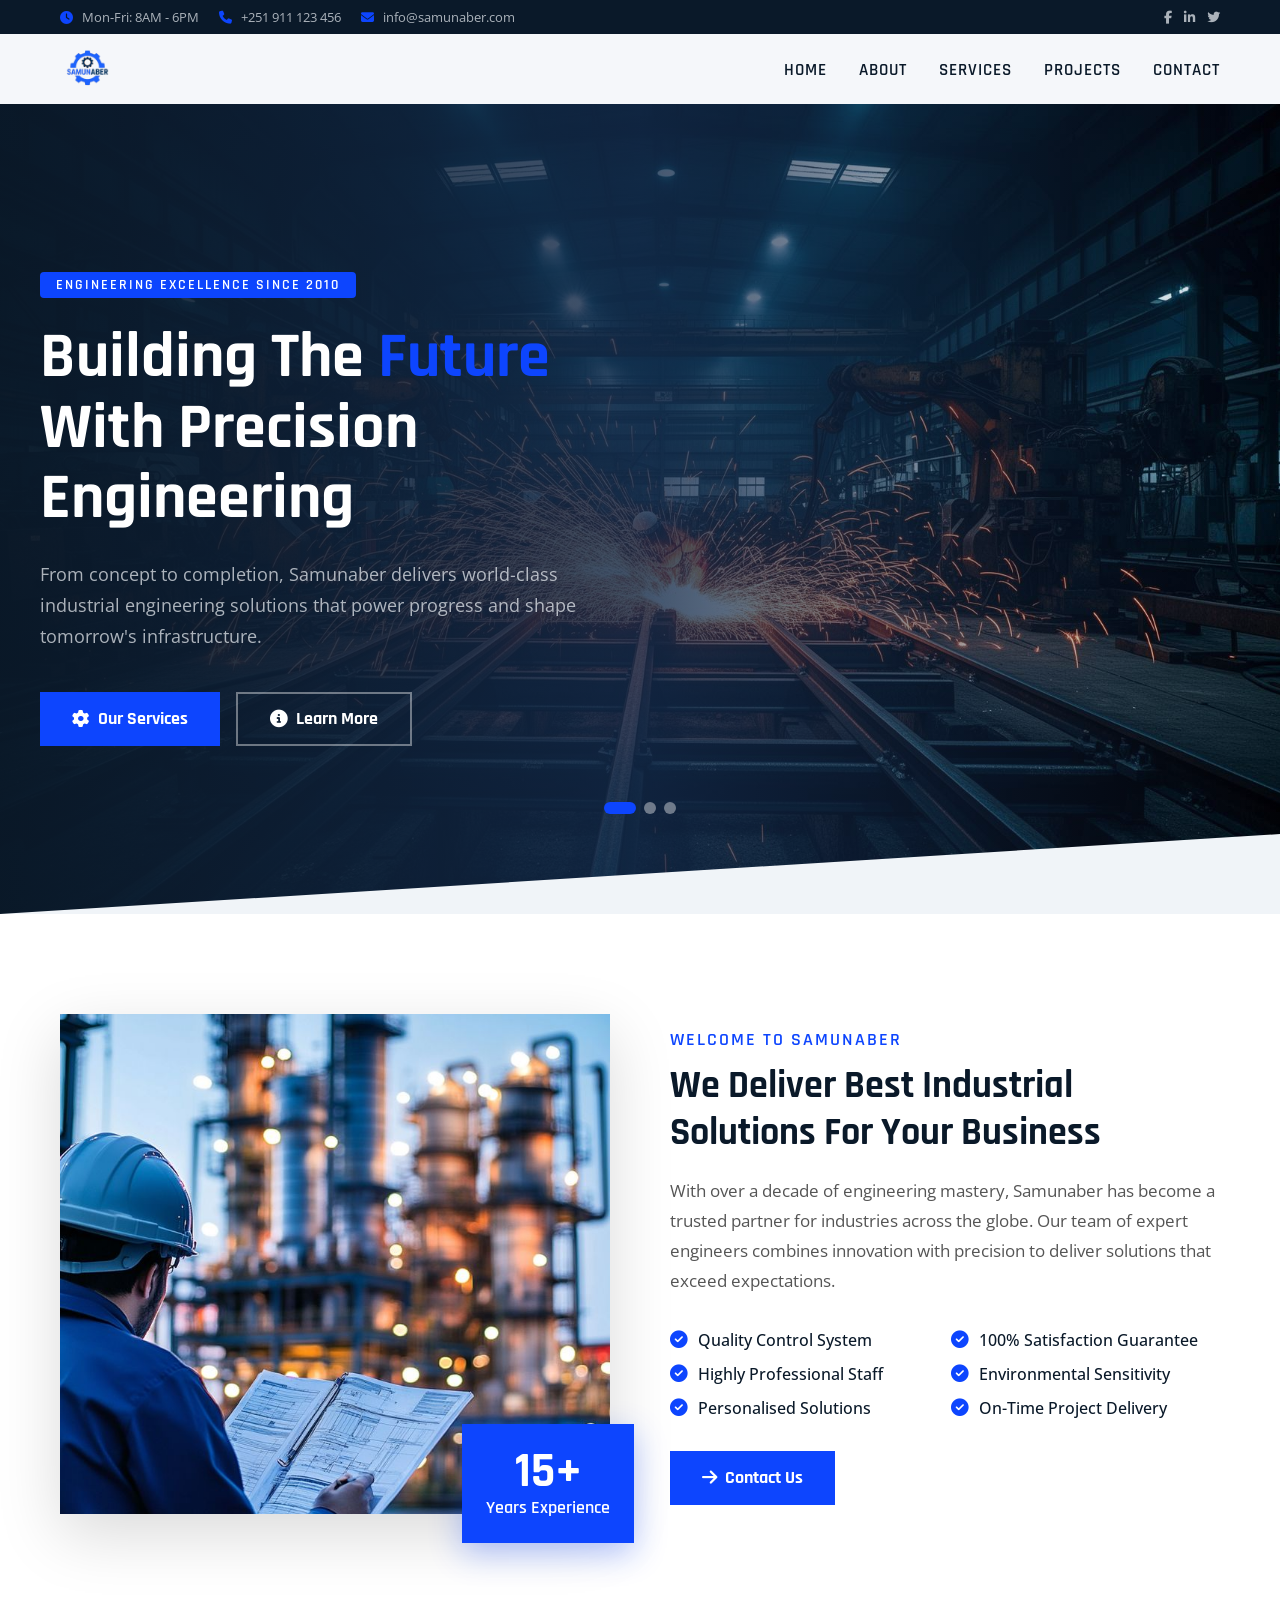
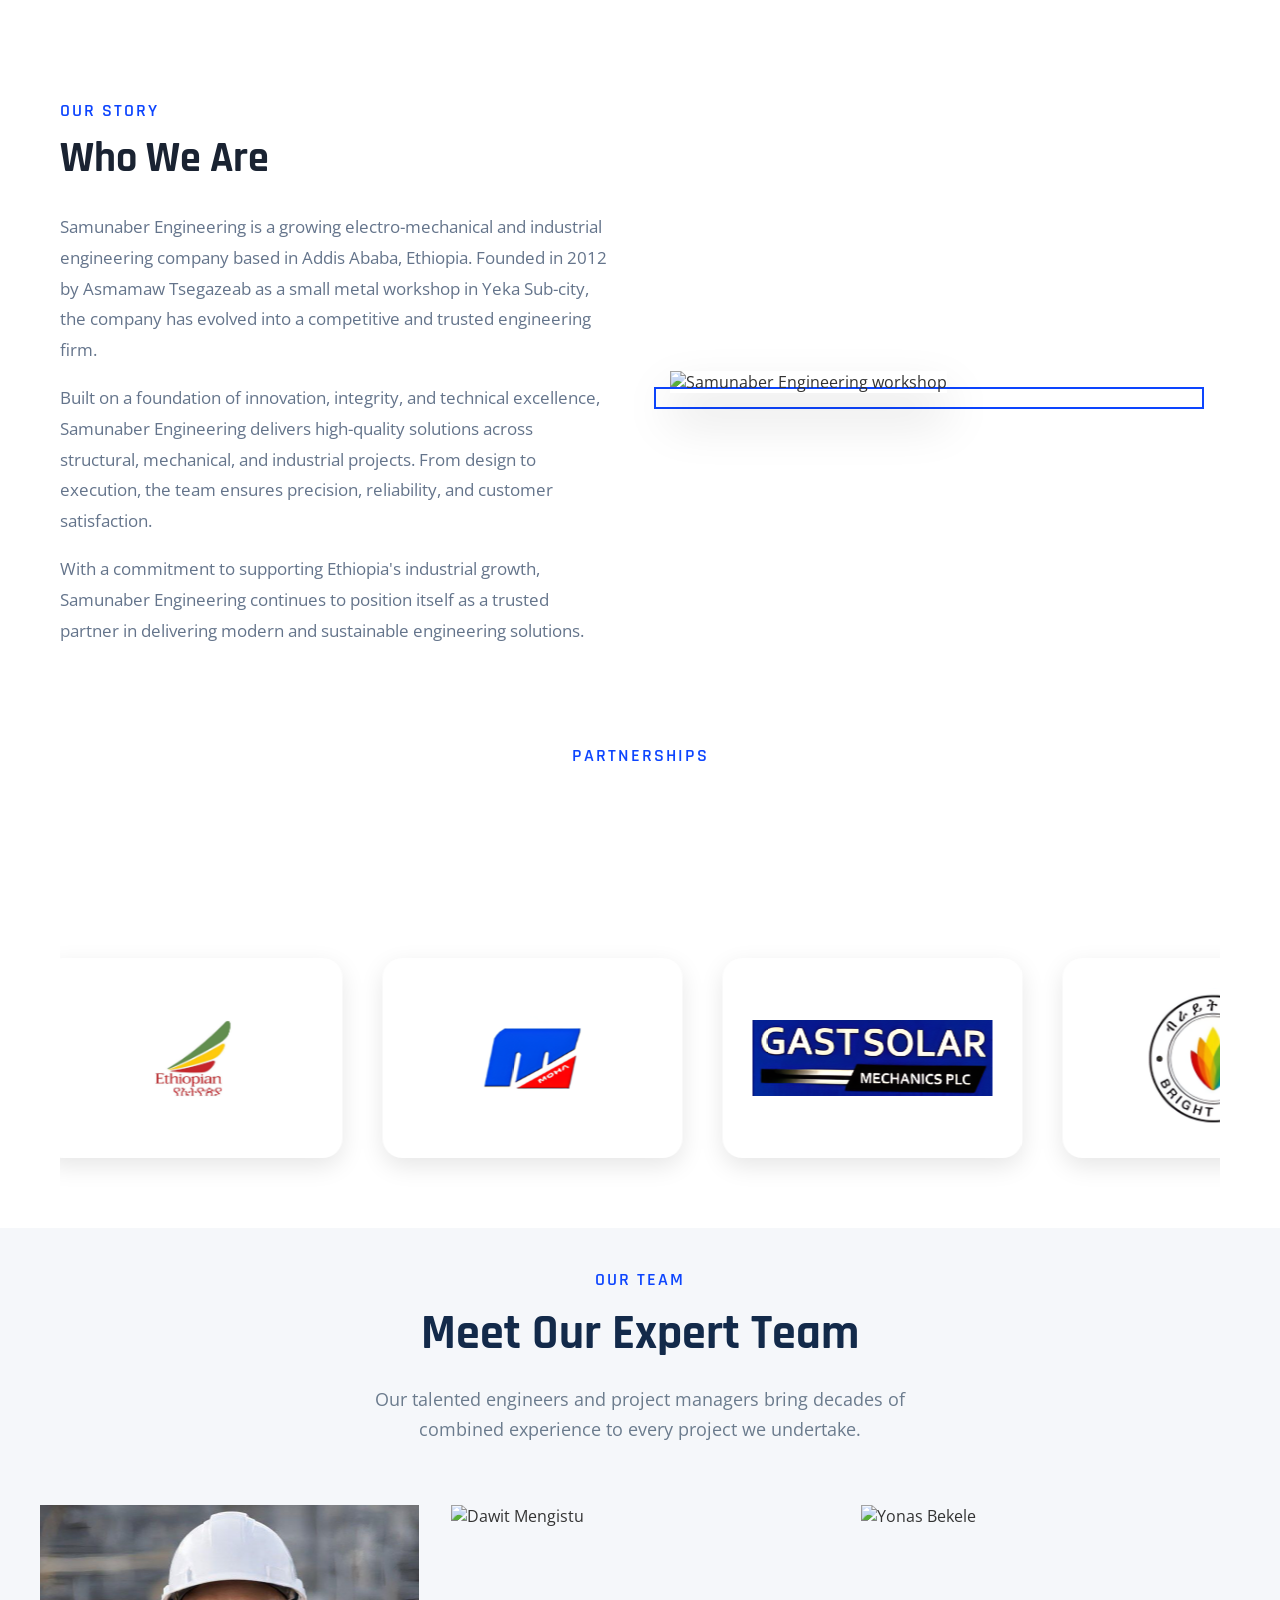
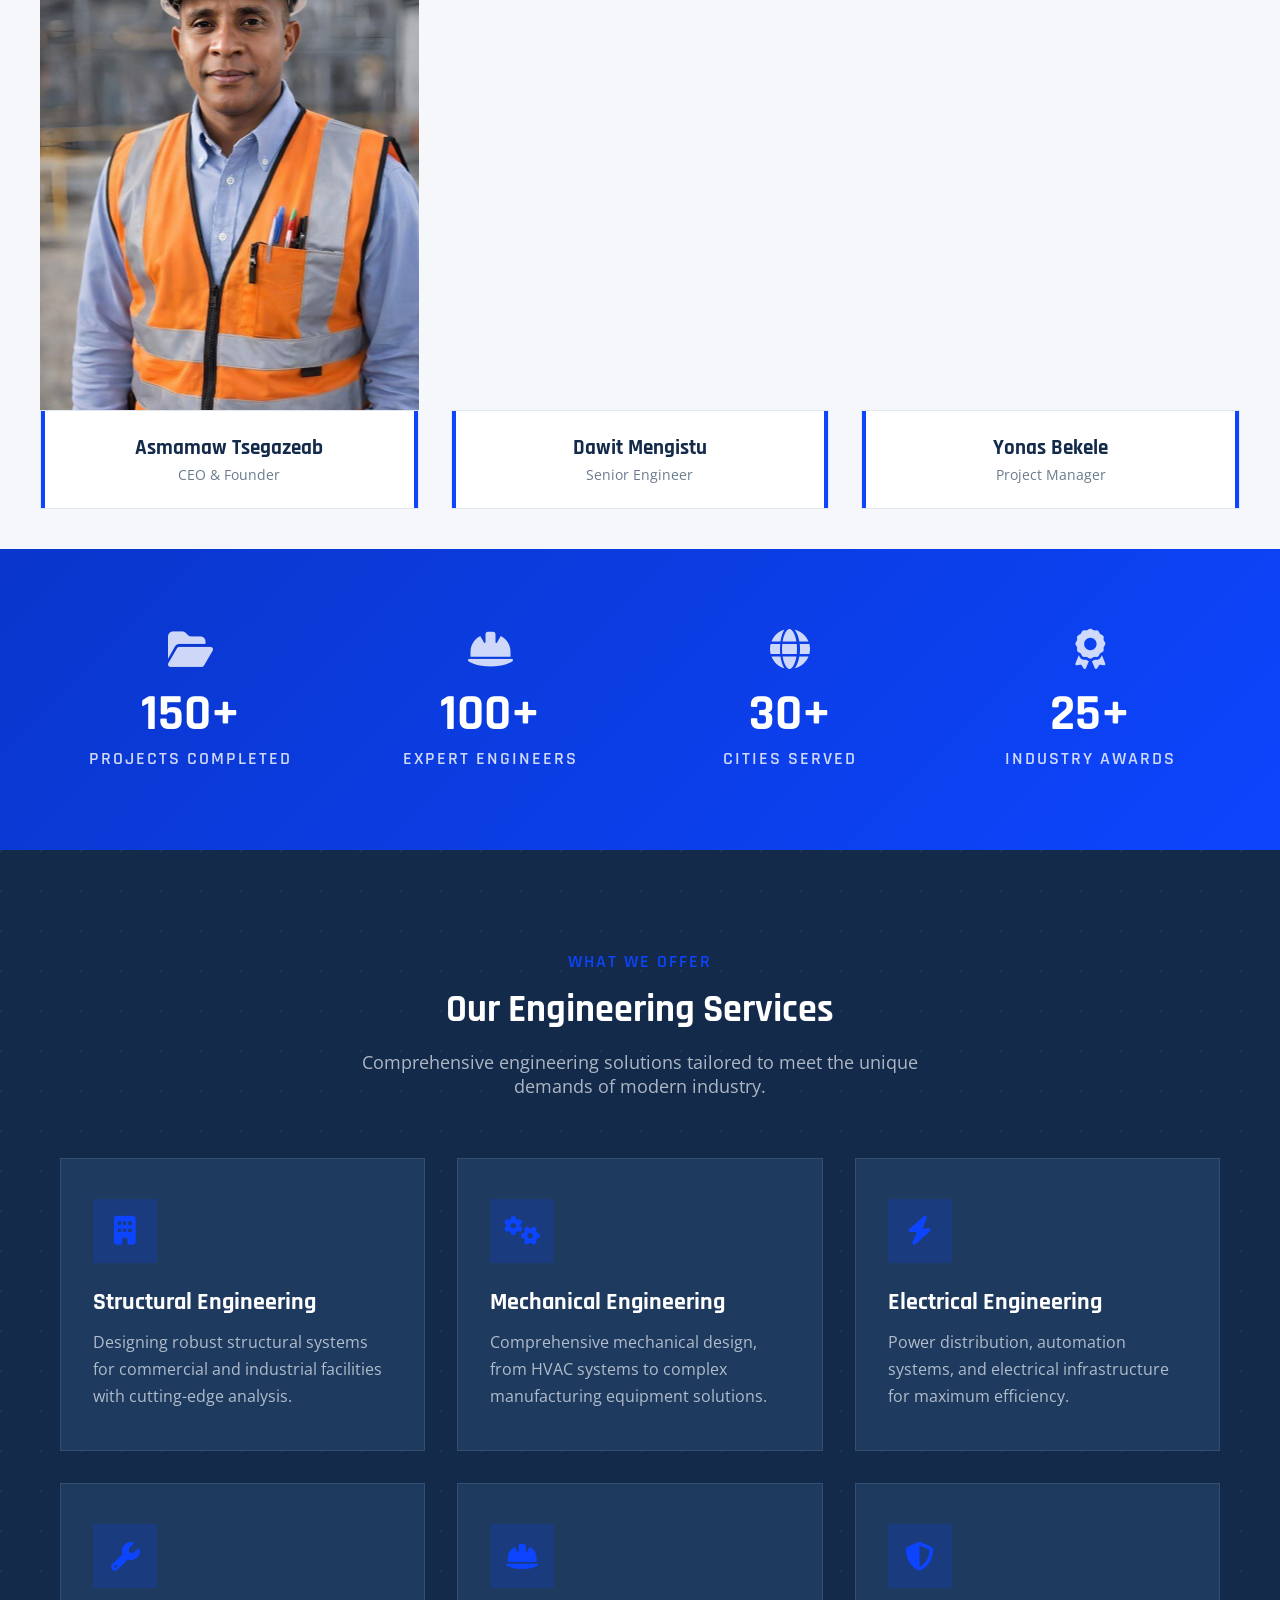
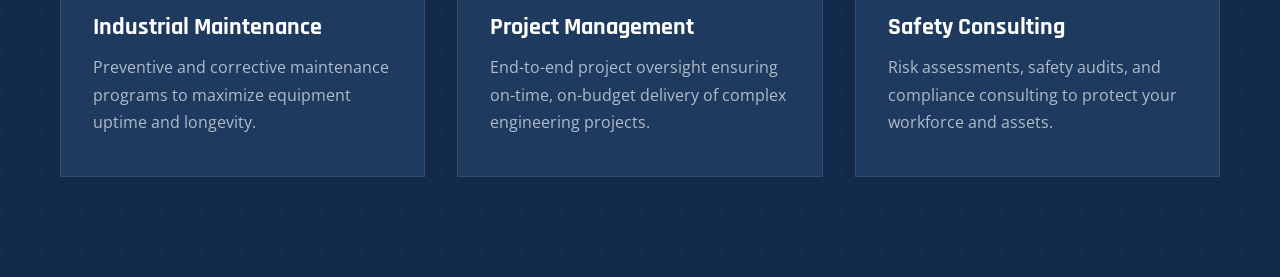
==== commit 73cc5d0b: "feat: service section" ====
--- a/index.html
+++ b/index.html
@@ -143,7 +143,7 @@
 
             <div class="logo-slider-wrapper" id="logoSliderWrapper">
                 <div class="logo-track" id="logoTrack">
-                
+
                     <div class="logo-card"><img src="images/airlines.jpg" alt="Ethiopian Airlines"></div>
                     <div class="logo-card"><img src="images/moha.png" alt="Moha"></div>
                     <div class="logo-card"><img src="images/gast.png" alt="Gast Solar"></div>
@@ -251,6 +251,53 @@
         </div>
     </section>
 
+    <section class="services" id="services">
+        <div class="services-pattern"></div>
+        <div class="container animate-on-scroll">
+            <div class="section-header">
+                <span class="section-tag">What We Offer</span>
+                <h2>Our Engineering Services</h2>
+                <p>Comprehensive engineering solutions tailored to meet the unique demands of modern industry.</p>
+            </div>
+            <div class="services-grid">
+                <div class="service-card">
+                    <div class="service-icon"><i class="fa-solid fa-building"></i></div>
+                    <h3>Structural Engineering</h3>
+                    <p>Designing robust structural systems for commercial and industrial facilities with cutting-edge
+                        analysis.</p>
+                </div>
+                <div class="service-card">
+                    <div class="service-icon"><i class="fa-solid fa-gears"></i></div>
+                    <h3>Mechanical Engineering</h3>
+                    <p>Comprehensive mechanical design, from HVAC systems to complex manufacturing equipment solutions.
+                    </p>
+                </div>
+                <div class="service-card">
+                    <div class="service-icon"><i class="fa-solid fa-bolt"></i></div>
+                    <h3>Electrical Engineering</h3>
+                    <p>Power distribution, automation systems, and electrical infrastructure for maximum efficiency.</p>
+                </div>
+                <div class="service-card">
+                    <div class="service-icon"><i class="fa-solid fa-wrench"></i></div>
+                    <h3>Industrial Maintenance</h3>
+                    <p>Preventive and corrective maintenance programs to maximize equipment uptime and longevity.</p>
+                </div>
+                <div class="service-card">
+                    <div class="service-icon"><i class="fa-solid fa-hard-hat"></i></div>
+                    <h3>Project Management</h3>
+                    <p>End-to-end project oversight ensuring on-time, on-budget delivery of complex engineering
+                        projects.</p>
+                </div>
+                <div class="service-card">
+                    <div class="service-icon"><i class="fa-solid fa-shield-halved"></i></div>
+                    <h3>Safety Consulting</h3>
+                    <p>Risk assessments, safety audits, and compliance consulting to protect your workforce and assets.
+                    </p>
+                </div>
+            </div>
+        </div>
+    </section>
+
 
 
     <script src="js/script.js"></script>
--- a/css/style.css
+++ b/css/style.css
@@ -581,7 +581,7 @@
   cursor: pointer;
 }
 
-/* ===== COMPANY STORY SECTION ===== */
+
 .company-story {
   padding: 80px 0;
   background: #ffffff;
@@ -664,8 +664,8 @@
 
 .logo-card {
   flex: 0 0 auto;
-  width: 240px;
-  height: 140px;
+  width: 300px;
+  height: 200px;
   background: #fff;
   margin: 30px 20px;
   border-radius: 20px; 
@@ -682,47 +682,109 @@
   object-fit: contain;
 }
 
-/* ===== MEDIA QUERIES ===== */
-@media (max-width: 992px) {
-  .story-grid {
-    grid-template-columns: 1fr;
-    gap: 40px;
-  }
-
-  .story-title {
-    font-size: 34px;
-  }
-}
-
-@media (max-width: 768px) {
-  .company-story {
-    padding: 60px 20px;
-  }
-
-  .story-image {
-    height: 350px;
-  }
-
-  .story-title {
-    font-size: 28px;
-  }
-
-  .story-text {
-    font-size: 15px;
-  }
-
-  .story-image-border {
-    bottom: -10px;
-    left: -10px;
-  }
-}
-
-@media (max-width: 480px) {
-  .story-title {
-    font-size: 24px;
-  }
-}
-
+.services {
+  padding: 100px 0;
+  background: var(--navy);
+  position: relative;
+  overflow: hidden;
+}
+
+.services-pattern {
+  position: absolute;
+  inset: 0;
+  opacity: .05;
+  background-image: radial-gradient(circle at 1px 1px, #fff 1px, transparent 0);
+  background-size: 40px 40px;
+}
+
+.services .container {
+  position: relative;
+  z-index: 2;
+}
+
+.section-header {
+  text-align: center;
+  max-width: 600px;
+  margin: 0 auto 60px;
+}
+
+.section-header .section-tag {
+  color: var(--accent);
+}
+
+.section-header h2 {
+  font-family: 'Rajdhani', sans-serif;
+  font-size: clamp(1.8rem, 3vw, 2.8rem);
+  font-weight: 700;
+  color: #fff;
+  margin: 12px 0 16px;
+}
+
+.section-header p {
+  color: var(--text-muted);
+  font-size: 1.1rem;
+}
+
+.services-grid {
+  display: grid;
+  grid-template-columns: repeat(3, 1fr);
+  gap: 32px;
+}
+
+.service-card {
+  background: var(--navy-light);
+  border: 1px solid rgba(255, 255, 255, .1);
+  padding: 40px 32px;
+  transition: all .5s;
+  cursor: pointer;
+}
+
+.service-card:hover {
+  background: var(--accent);
+}
+
+.service-icon {
+  width: 64px;
+  height: 64px;
+  display: flex;
+  align-items: center;
+  justify-content: center;
+  background: rgba(13, 69, 254, .2);
+  margin-bottom: 24px;
+  transition: background .5s;
+}
+
+.service-card:hover .service-icon {
+  background: rgba(255, 255, 255, .2);
+}
+
+.service-icon i {
+  font-size: 1.8rem;
+  color: var(--accent);
+  transition: color .5s;
+}
+
+.service-card:hover .service-icon i {
+  color: #fff;
+}
+
+.service-card h3 {
+  font-family: 'Rajdhani', sans-serif;
+  font-size: 1.5rem;
+  font-weight: 700;
+  color: #fff;
+  margin-bottom: 12px;
+}
+
+.service-card p {
+  color: var(--text-muted);
+  line-height: 1.7;
+  transition: color .5s;
+}
+
+.service-card:hover p {
+  color: rgba(255, 255, 255, .9);
+}
 
 /* Media Queries */
 
@@ -764,6 +826,15 @@
 
   .about-text {
     text-align: left;
+  }
+
+  .story-grid {
+    grid-template-columns: 1fr;
+    gap: 40px;
+  }
+
+  .story-title {
+    font-size: 34px;
   }
 
   .team-grid {
@@ -860,6 +931,27 @@
     font-size: 2rem;
   }
 
+  .company-story {
+    padding: 60px 20px;
+  }
+
+  .story-image {
+    height: 350px;
+  }
+
+  .story-title {
+    font-size: 28px;
+  }
+
+  .story-text {
+    font-size: 15px;
+  }
+
+  .story-image-border {
+    bottom: -10px;
+    left: -10px;
+  }
+
   .stats-grid {
     grid-template-columns: 1fr 1fr;
   }
@@ -871,11 +963,11 @@
 
    .team-grid {
     display: flex;
-    flex-direction: row !important; /* Forces horizontal for mobile */
+    flex-direction: row !important; 
     grid-template-columns: none; 
     transition: transform 0.5s ease-in-out;
     gap: 15px;
-    padding: 0 0%; /* Adds a little breathing room on the sides */
+    padding: 0 0%; 
   }
 
 
@@ -913,4 +1005,8 @@
   .exp-number {
     font-size: 2rem;
   }
+
+  .story-title {
+    font-size: 24px;
+  }
 }
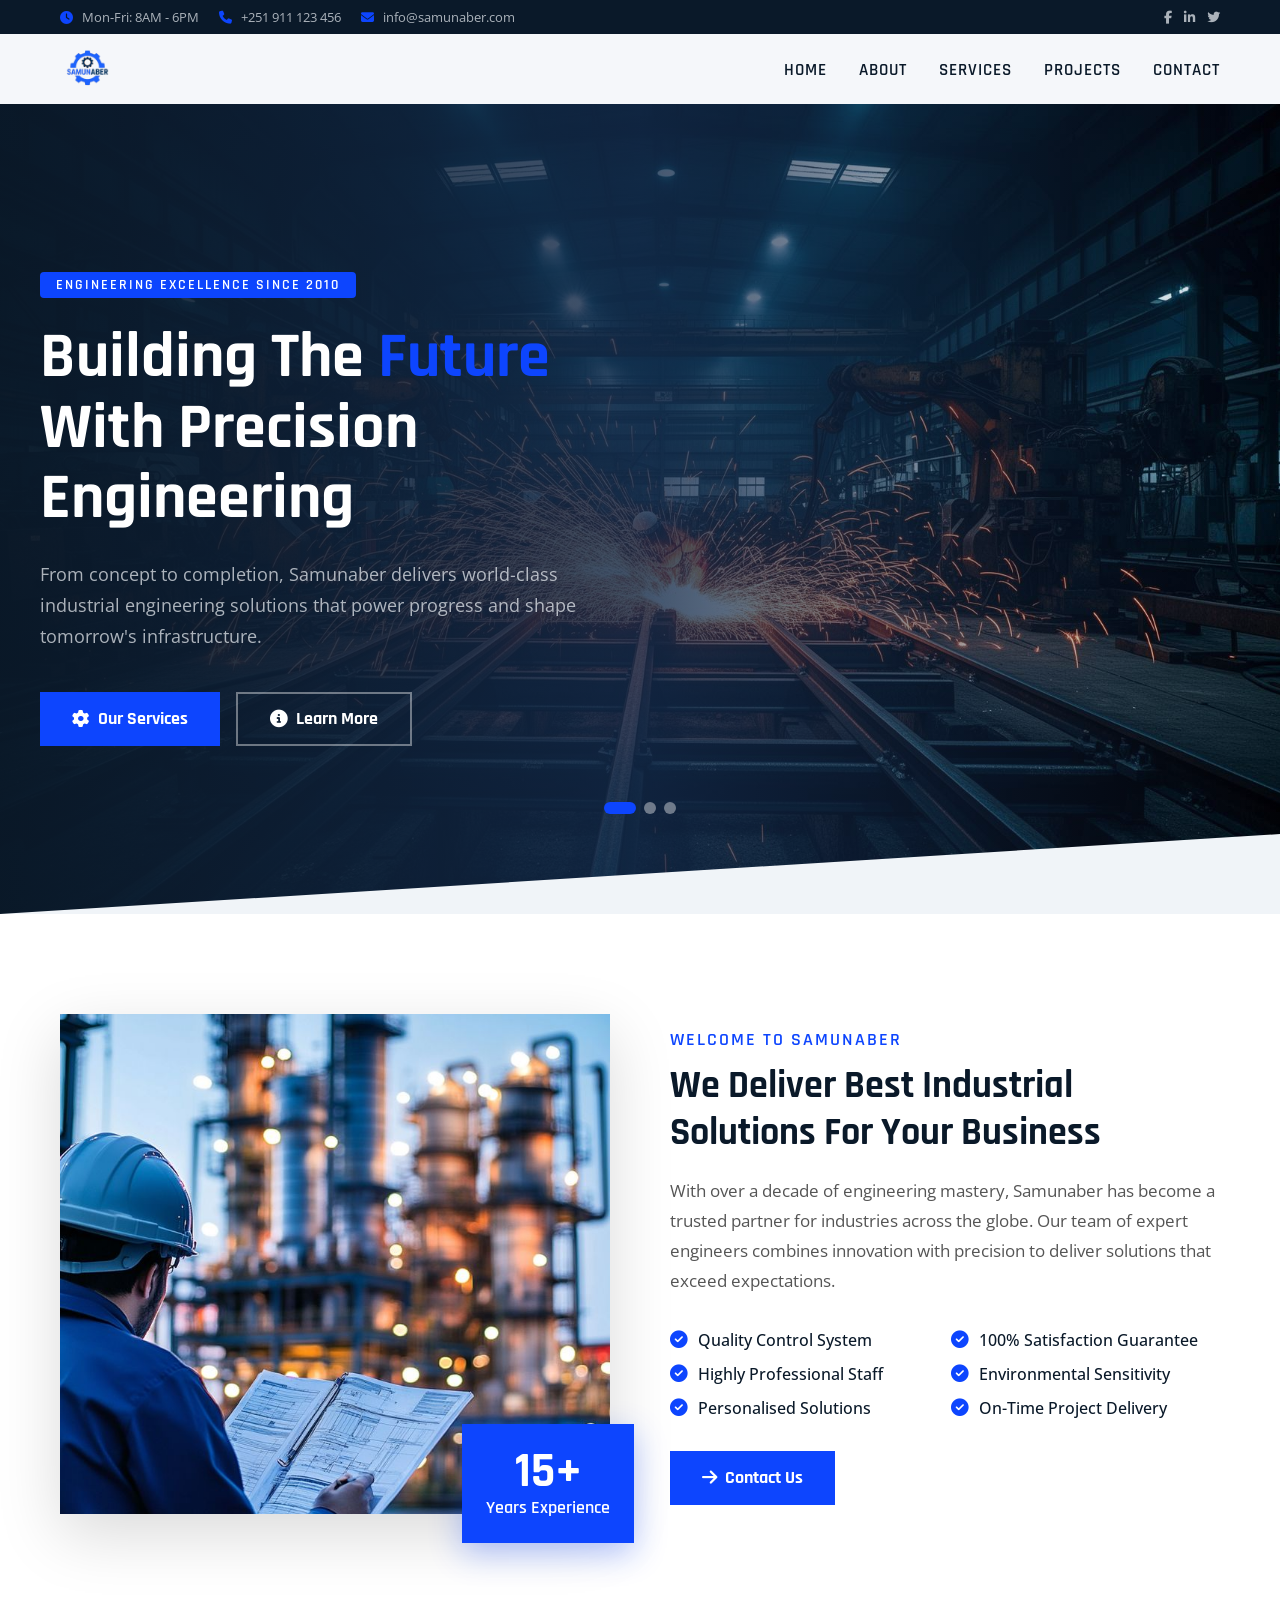
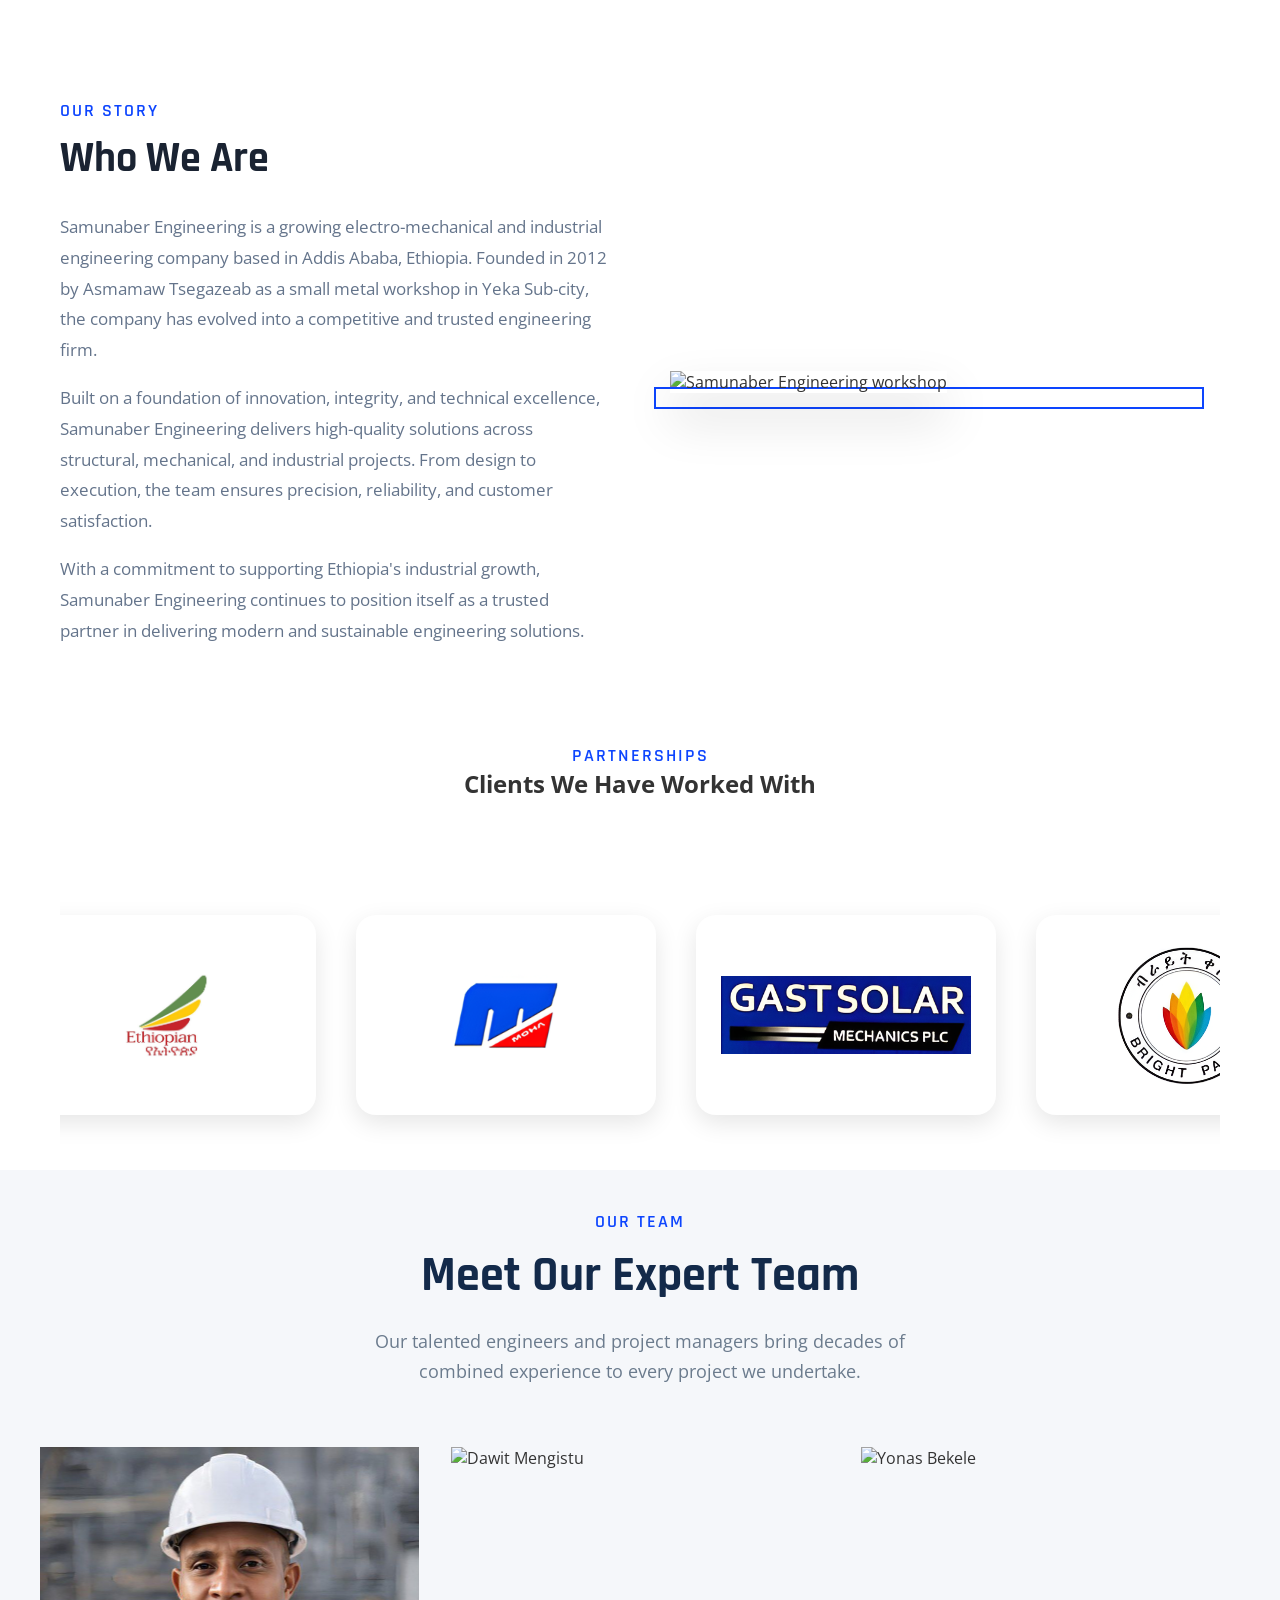
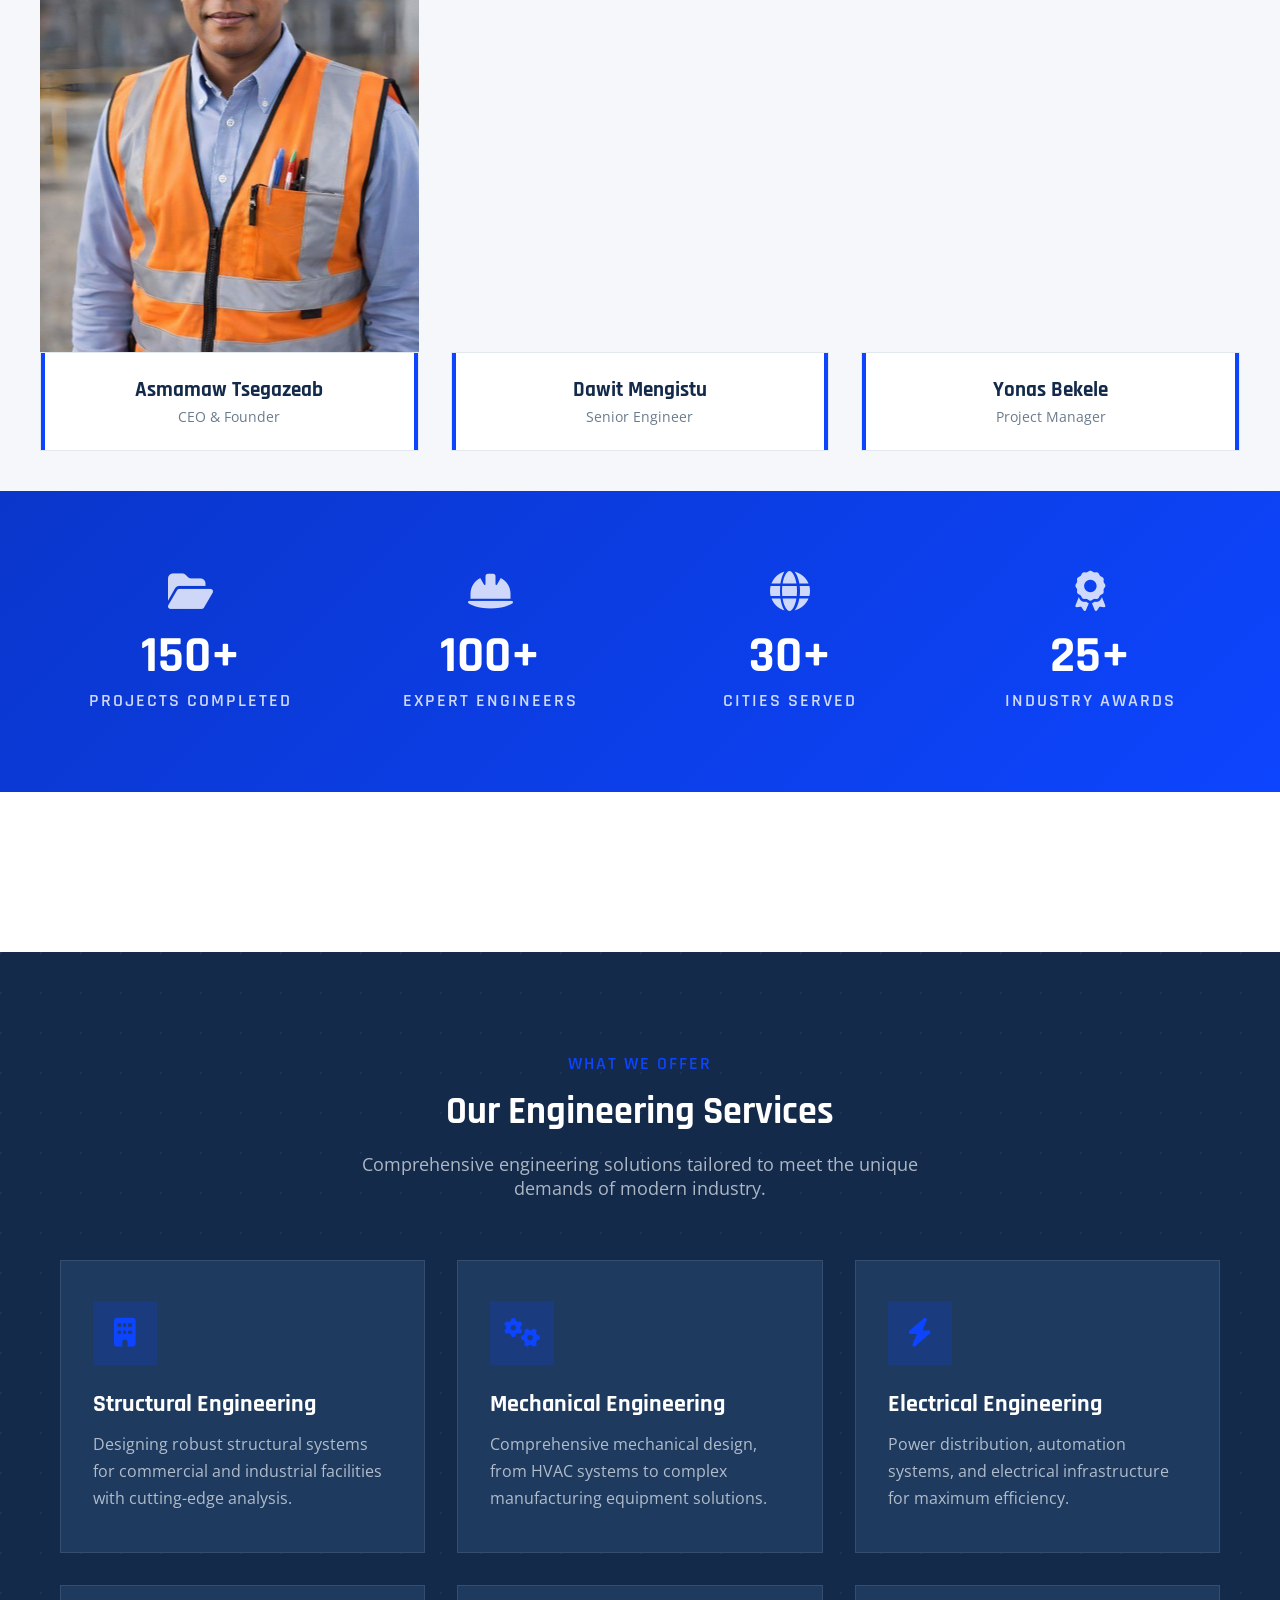
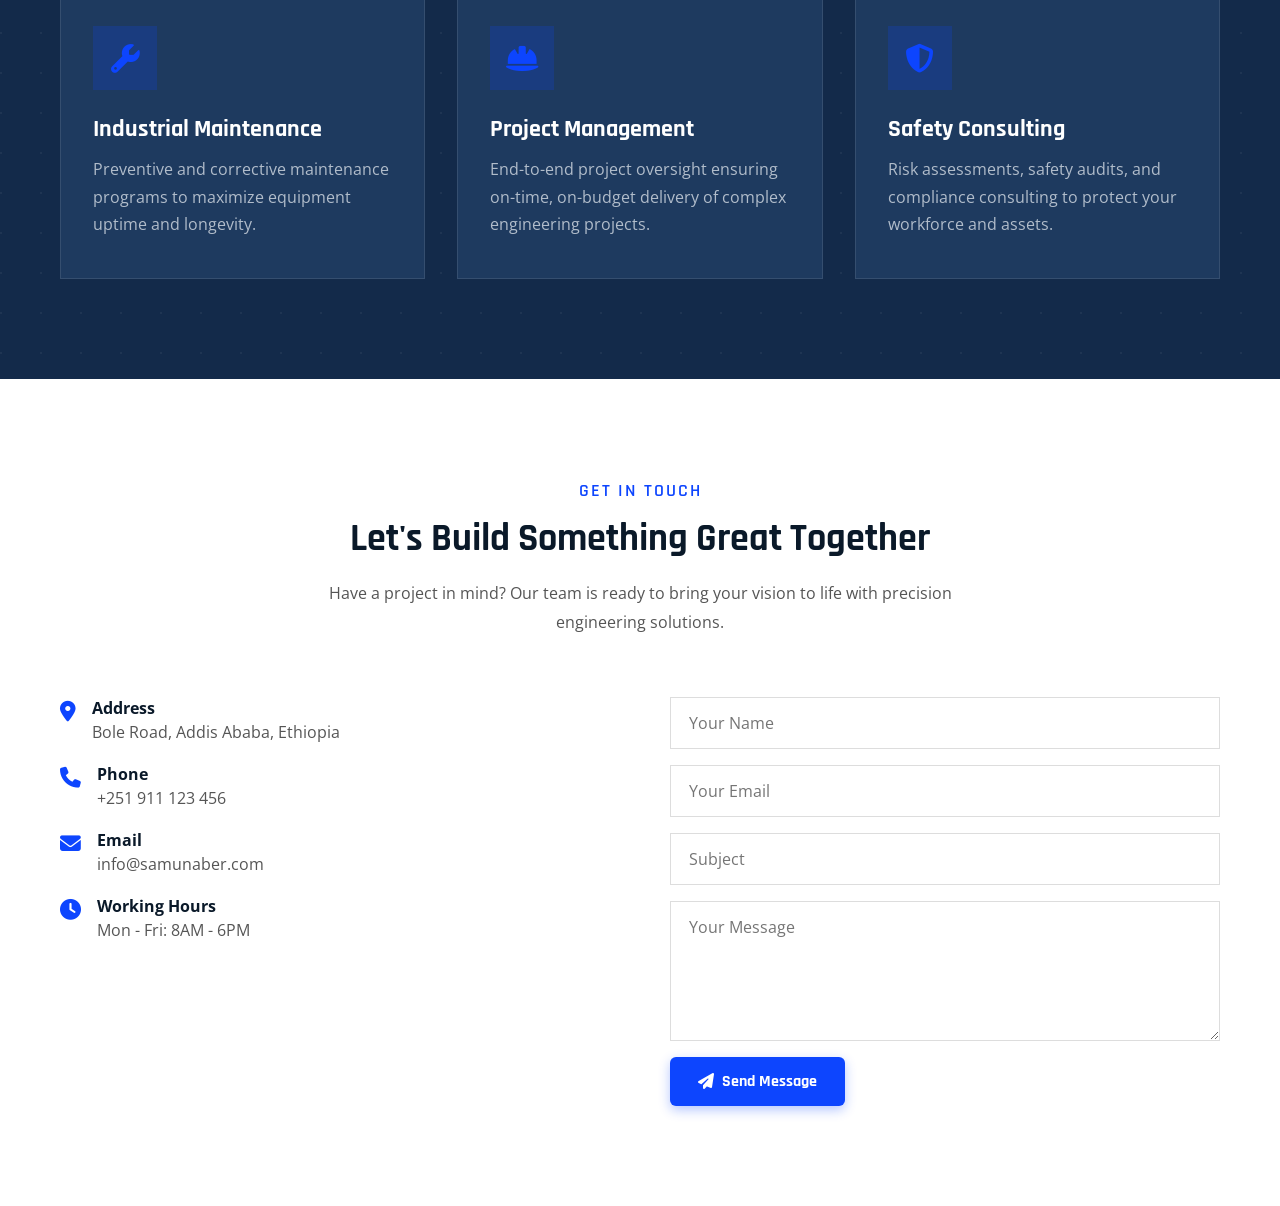
==== commit 12f22841: "feat: add few partners logo and contact section" ====
--- a/index.html
+++ b/index.html
@@ -151,9 +151,12 @@
                     <div class="logo-card"><img src="images/sheger.png" alt="Sheger"></div>
                     <div class="logo-card"><img src="images/mof.jfif" alt="Ministry of Finance"></div>
                     <div class="logo-card"><img src="images/ovid.png" alt="OVID"></div>
-                    <div class="logo-card"><img src="images/african-village.png" alt="Africa Village"></div>
+                    <div class="logo-card"><img src="images/boston.png" alt="Boston Partners"></div>
                     <div class="logo-card"><img src="images/uog.png" alt="Gondar University"></div>
-
+                    <div class="logo-card"><img src="images/tele.png" alt="Ethiopian Telecommunications Corporation">
+                    </div>
+                    <div class="logo-card"><img src="images/kuriftu.png" alt="Kuriftu">
+                    </div>
                 </div>
             </div>
         </div>
@@ -299,6 +302,67 @@
     </section>
 
 
+    <section class="contact" id="contact">
+        <div class="container">
+            <!-- Centered header -->
+            <div class="contact-header">
+                <span class="section-tag">Get In Touch</span>
+                <h2>Let's Build Something Great Together</h2>
+                <p>Have a project in mind? Our team is ready to bring your vision to life with precision engineering
+                    solutions.</p>
+            </div>
+
+            
+            <div class="contact-grid animate-on-scroll">
+                <div class="contact-info">
+                    <div class="contact-details">
+                        <div class="contact-item">
+                            <i class="fa-solid fa-location-dot"></i>
+                            <div>
+                                <strong>Address</strong>
+                                <span>Bole Road, Addis Ababa, Ethiopia</span>
+                            </div>
+                        </div>
+                        <div class="contact-item">
+                            <i class="fa-solid fa-phone"></i>
+                            <div>
+                                <strong>Phone</strong>
+                                <span>+251 911 123 456</span>
+                            </div>
+                        </div>
+                        <div class="contact-item">
+                            <i class="fa-solid fa-envelope"></i>
+                            <div>
+                                <strong>Email</strong>
+                                <span>info@samunaber.com</span>
+                            </div>
+                        </div>
+                        <div class="contact-item">
+                            <i class="fa-solid fa-clock"></i>
+                            <div>
+                                <strong>Working Hours</strong>
+                                <span>Mon - Fri: 8AM - 6PM</span>
+                            </div>
+                        </div>
+                    </div>
+                </div>
+
+                <form class="contact-form" id="contactForm">
+                    <input type="text" placeholder="Your Name" required>
+                    <input type="email" placeholder="Your Email" required>
+                    <input type="text" placeholder="Subject">
+                    <textarea placeholder="Your Message" rows="5" required></textarea>
+                    <button type="submit" class="btn-primary">
+                        <i class="fa-solid fa-paper-plane"></i> Send Message
+                    </button>
+                </form>
+            </div>
+        </div>
+    </section>
+
+
+    
+
 
     <script src="js/script.js"></script>
 </body>
--- a/css/style.css
+++ b/css/style.css
@@ -667,12 +667,12 @@
   width: 300px;
   height: 200px;
   background: #fff;
-  margin: 30px 20px;
+  margin: 15px 20px;
   border-radius: 20px; 
   display: flex;
   align-items: center;
   justify-content: center;
-  padding: 30px;
+  padding: 25px;
   box-shadow: 0 8px 25px rgba(0, 0, 0, 0.1); 
 }
 
@@ -687,6 +687,7 @@
   background: var(--navy);
   position: relative;
   overflow: hidden;
+  margin-top: 10rem;
 }
 
 .services-pattern {
@@ -712,7 +713,7 @@
   color: var(--accent);
 }
 
-.section-header h2 {
+.services .section-header h2 {
   font-family: 'Rajdhani', sans-serif;
   font-size: clamp(1.8rem, 3vw, 2.8rem);
   font-weight: 700;
@@ -785,6 +786,124 @@
 .service-card:hover p {
   color: rgba(255, 255, 255, .9);
 }
+
+.contact {
+  padding: 100px 0;
+  background: #fff;
+}
+
+
+.contact-header {
+  text-align: center;
+  max-width: 700px;
+  margin: 0 auto 60px;
+}
+
+.contact-header h2 {
+  font-family: 'Rajdhani', sans-serif;
+  font-size: clamp(1.8rem, 3vw, 2.5rem);
+  font-weight: 700;
+  color: var(--navy-dark);
+  margin: 12px 0 16px;
+}
+
+.contact-header p {
+  color: #555;
+  line-height: 1.8;
+  margin-top: 16px;
+}
+
+
+.contact-grid {
+  display: grid;
+  grid-template-columns: 1fr 1fr;
+  gap: 60px;
+  align-items: start;
+}
+
+.contact-details {
+  display: flex;
+  flex-direction: column;
+  gap: 20px;
+}
+
+.contact-item {
+  display: flex;
+  align-items: flex-start;
+  gap: 16px;
+}
+
+.contact-item i {
+  font-size: 1.3rem;
+  color: var(--accent);
+  margin-top: 4px;
+}
+
+.contact-item strong {
+  display: block;
+  color: var(--navy-dark);
+  margin-bottom: 2px;
+}
+
+.contact-item span {
+  color: #555;
+}
+
+.contact-form {
+  display: flex;
+  flex-direction: column;
+  gap: 16px;
+}
+
+.contact-form input,
+.contact-form textarea {
+  padding: 14px 18px;
+  border: 1px solid #ddd;
+  font-family: 'Open Sans', sans-serif;
+  font-size: 1rem;
+  outline: none;
+  transition: border-color .3s;
+}
+
+.contact-form input:focus,
+.contact-form textarea:focus {
+  border-color: var(--accent);
+}
+
+.contact-form textarea {
+  resize: vertical;
+}
+
+.contact-form button.btn-primary {
+  display: inline-flex;
+  align-items: center;
+  justify-content: center;
+  gap: 8px;
+  width: max-content;
+  background: var(--accent);
+  color: #fff;
+  padding: 14px 28px;
+  font-family: 'Rajdhani', sans-serif;
+  font-weight: 700;
+  font-size: 1rem;
+
+  border: none;
+  border-radius: 6px;
+  cursor: pointer;
+  text-decoration: none;
+
+  box-shadow: 0 4px 12px rgba(13, 69, 254, 0.3);
+  transition: all 0.3s ease;
+}
+
+
+.contact-form button.btn-primary:hover {
+  background: var(--accent-dark);
+  transform: translateY(-2px);
+  box-shadow: 0 6px 16px rgba(13, 69, 254, 0.4);
+}
+
+
 
 /* Media Queries */
 
@@ -990,6 +1109,14 @@
     object-position: center;
   }
 
+  .services-grid {
+    grid-template-columns: 1fr;
+  }
+
+  .contact-grid {
+    grid-template-columns: 1fr;
+  }
+
 }
 
 @media (max-width: 480px) {
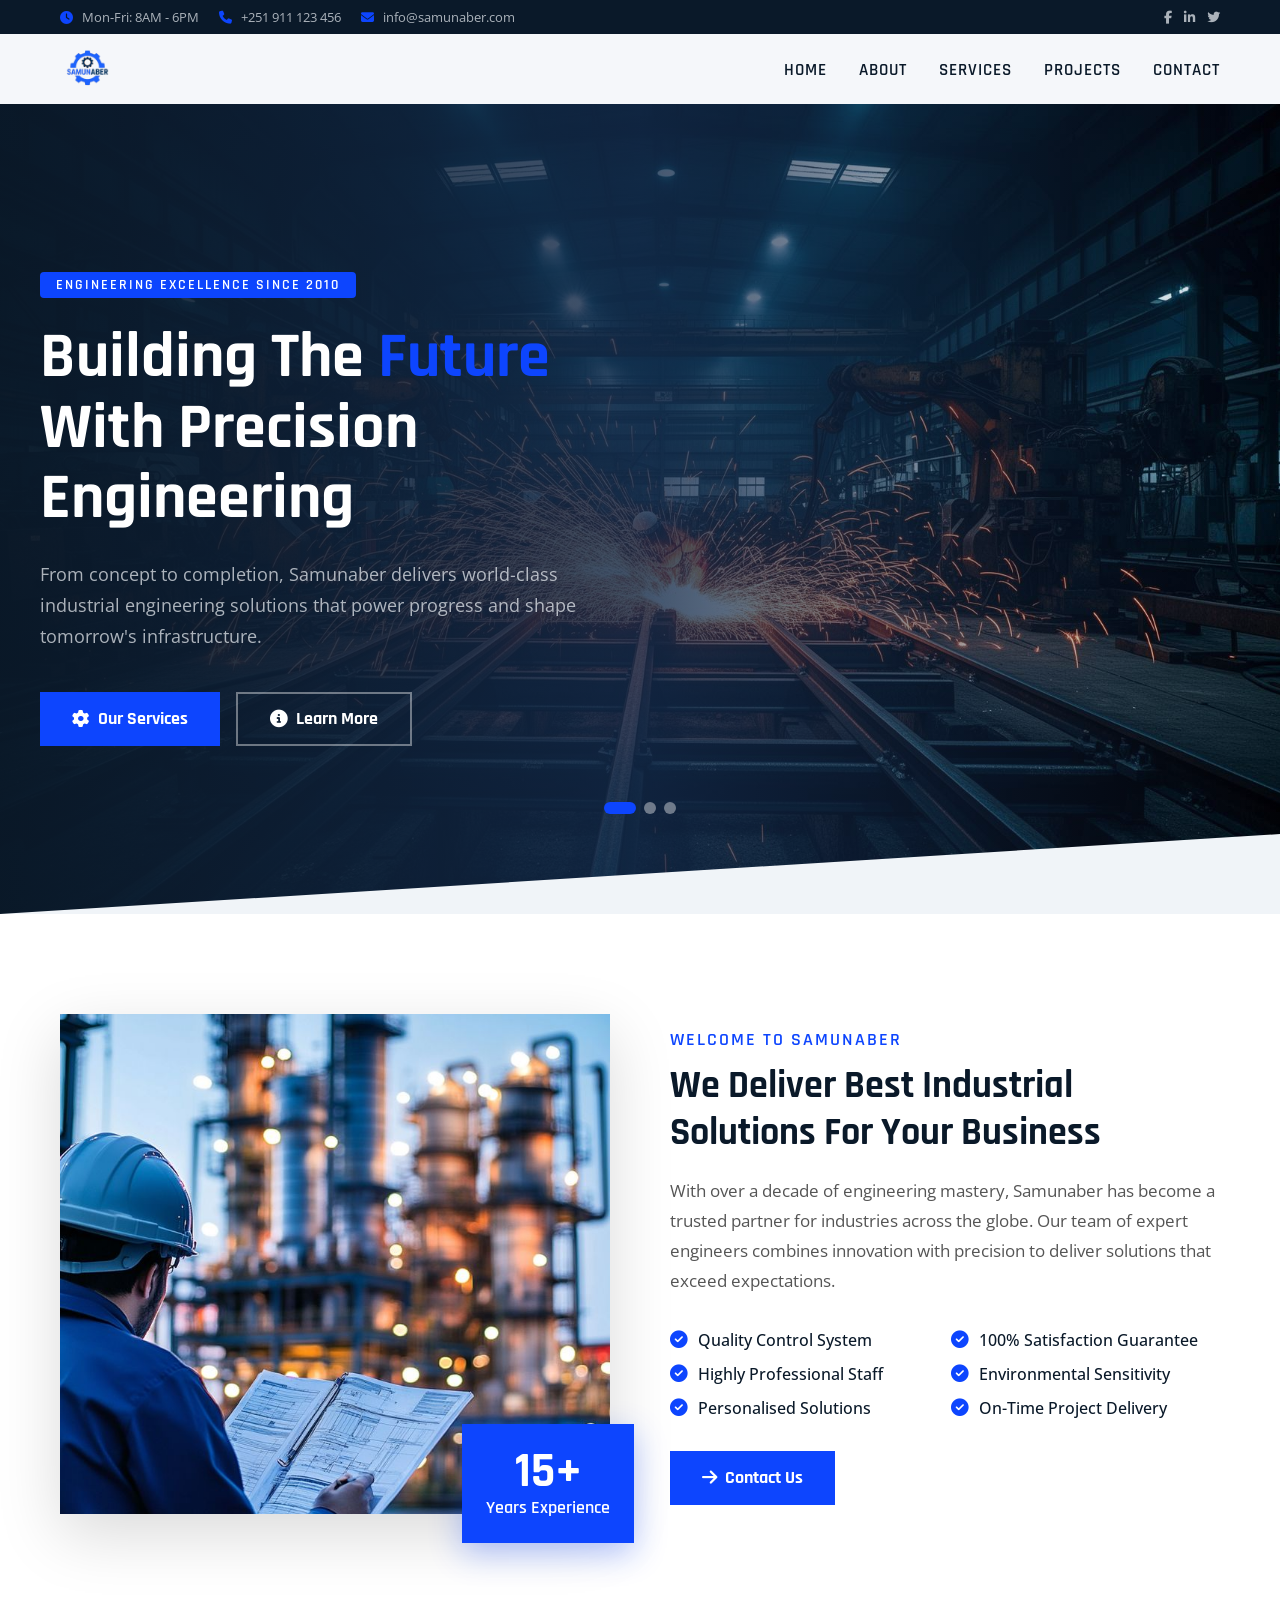
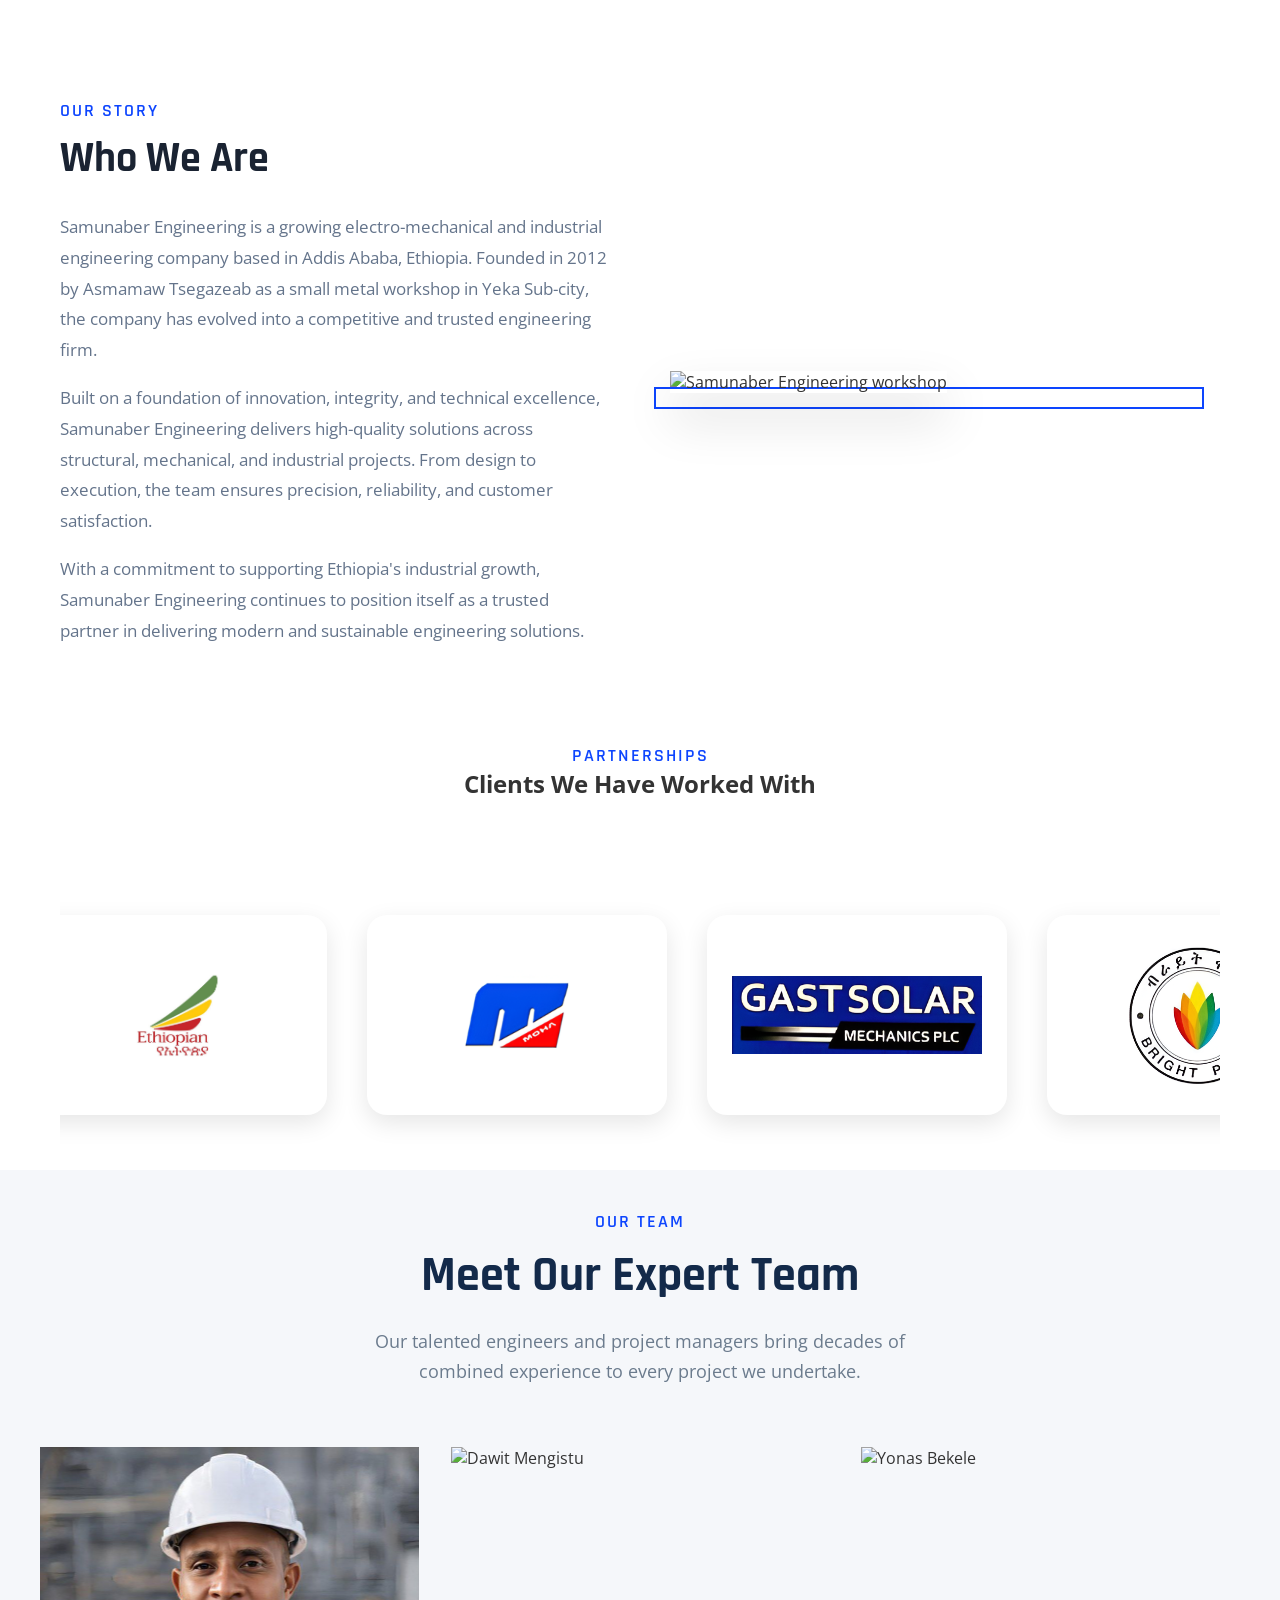
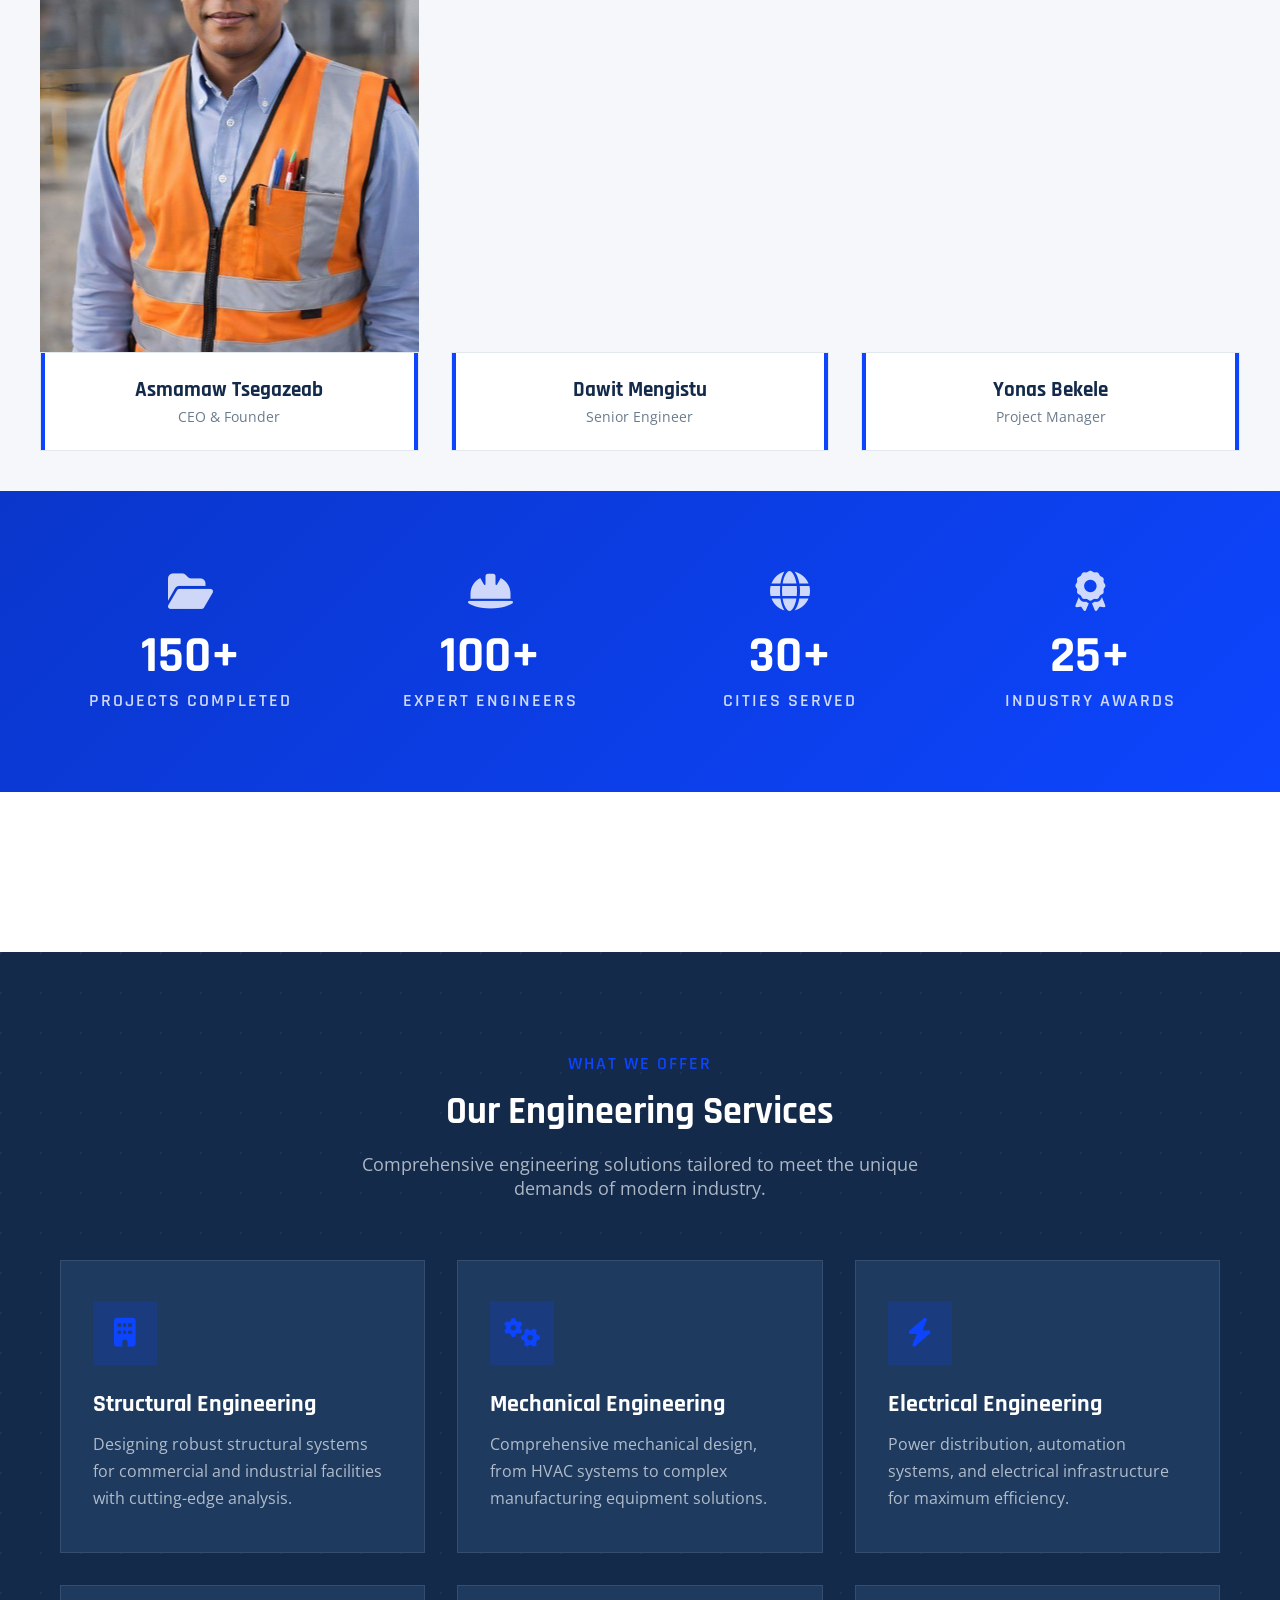
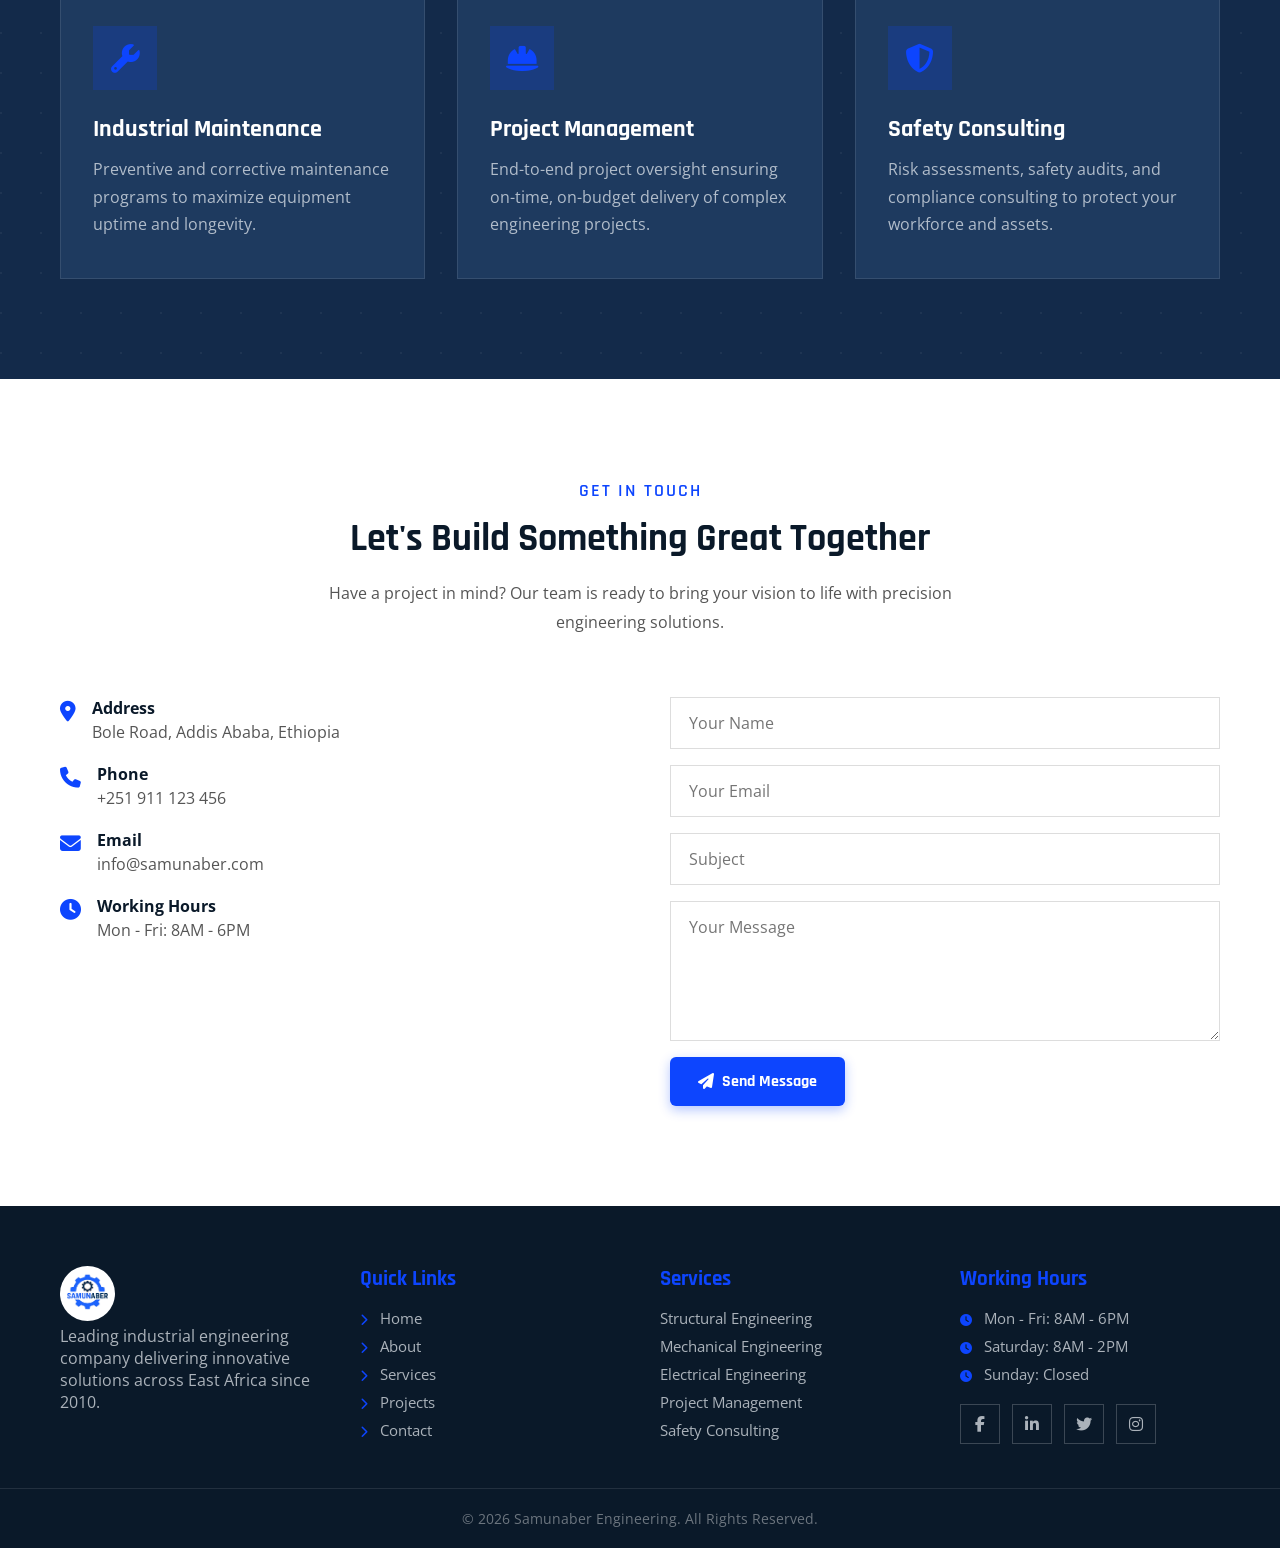
==== commit 7cfe3835: "feat: footer section added" ====
--- a/index.html
+++ b/index.html
@@ -312,7 +312,7 @@
                     solutions.</p>
             </div>
 
-            
+
             <div class="contact-grid animate-on-scroll">
                 <div class="contact-info">
                     <div class="contact-details">
@@ -361,7 +361,55 @@
     </section>
 
 
-    
+    <footer class="footer">
+        <div class="container footer-grid">
+            <div>
+                <a href="#" class="nav-logo">
+                    <img src="images/logo-2.png" alt="Samunaber Engineering Logo" class="footer-logo">
+                </a>
+                <p>Leading industrial engineering company delivering innovative solutions across East Africa since 2010.
+                </p>
+            </div>
+            <div>
+                <h4>Quick Links</h4>
+                <ul>
+                    <li><a href="#home"><i class="fa-solid fa-chevron-right"></i> Home</a></li>
+                    <li><a href="#about"><i class="fa-solid fa-chevron-right"></i> About</a></li>
+                    <li><a href="#services"><i class="fa-solid fa-chevron-right"></i> Services</a></li>
+                    <li><a href="#projects"><i class="fa-solid fa-chevron-right"></i> Projects</a></li>
+                    <li><a href="#contact"><i class="fa-solid fa-chevron-right"></i> Contact</a></li>
+                </ul>
+            </div>
+            <div>
+                <h4>Services</h4>
+                <ul>
+                    <li>Structural Engineering</li>
+                    <li>Mechanical Engineering</li>
+                    <li>Electrical Engineering</li>
+                    <li>Project Management</li>
+                    <li>Safety Consulting</li>
+                </ul>
+            </div>
+            <div>
+                <h4>Working Hours</h4>
+                <ul>
+                    <li><i class="fa-solid fa-clock"></i> Mon - Fri: 8AM - 6PM</li>
+                    <li><i class="fa-solid fa-clock"></i> Saturday: 8AM - 2PM</li>
+                    <li><i class="fa-solid fa-clock"></i> Sunday: Closed</li>
+                </ul>
+                <div class="footer-socials">
+                    <a href="#"><i class="fa-brands fa-facebook-f"></i></a>
+                    <a href="#"><i class="fa-brands fa-linkedin-in"></i></a>
+                    <a href="#"><i class="fa-brands fa-twitter"></i></a>
+                    <a href="#"><i class="fa-brands fa-instagram"></i></a>
+                </div>
+            </div>
+        </div>
+        <div class="footer-bottom">
+            <div class="container">© 2026 Samunaber Engineering. All Rights Reserved.</div>
+        </div>
+    </footer>
+
 
 
     <script src="js/script.js"></script>
--- a/css/style.css
+++ b/css/style.css
@@ -904,6 +904,91 @@
 }
 
 
+.footer {
+  background: var(--navy-dark);
+  color: var(--text-muted);
+  padding: 60px 0 0;
+}
+
+.footer-grid {
+  display: grid;
+  grid-template-columns: repeat(4, 1fr);
+  gap: 40px;
+}
+
+.footer-logo{
+  border-radius: 50%;
+  margin-bottom: 4px;
+}
+
+.footer h4 {
+  font-family: 'Rajdhani', sans-serif;
+  font-size: 1.3rem;
+  font-weight: 700;
+  color: var(--accent);
+  margin-bottom: 16px;
+}
+
+.footer ul {
+  list-style: none;
+}
+
+.footer ul li {
+  margin-bottom: 8px;
+  font-size: .95rem;
+}
+
+.footer ul li i {
+  color: var(--accent);
+  margin-right: 8px;
+  font-size: .75rem;
+}
+
+.footer ul a {
+  color: var(--text-muted);
+  text-decoration: none;
+  transition: color .3s;
+}
+
+.footer ul a:hover {
+  color: var(--accent);
+}
+
+.footer-socials {
+  display: flex;
+  gap: 12px;
+  margin-top: 20px;
+}
+
+.footer-socials a {
+  width: 40px;
+  height: 40px;
+  display: flex;
+  align-items: center;
+  justify-content: center;
+  border: 1px solid rgba(255, 255, 255, .2);
+  color: var(--text-muted);
+  text-decoration: none;
+  transition: all .3s;
+}
+
+.footer-socials a:hover {
+  background: var(--accent);
+  border-color: var(--accent);
+  color: #fff;
+}
+
+.footer-bottom {
+  margin-top: 40px;
+  border-top: 1px solid rgba(255, 255, 255, .1);
+  padding: 20px 0;
+  text-align: center;
+  font-size: .9rem;
+  color: rgba(255, 255, 255, .4);
+}
+
+
+
 
 /* Media Queries */
 
@@ -980,6 +1065,14 @@
     object-position: center 10% !important; 
   }
 
+  .footer-grid {
+    grid-template-columns: repeat(2, 1fr);
+    gap: 30px;
+  }
+
+  .footer {
+    padding: 40px 0 0;
+  }
 
 }
 
@@ -1117,6 +1210,24 @@
     grid-template-columns: 1fr;
   }
 
+  .footer-grid {
+    grid-template-columns: 1fr 1fr;
+  }
+
+  .footer-grid {
+    grid-template-columns: 1fr;
+    gap: 25px;
+    text-align: center;
+  }
+
+  .footer-socials {
+    justify-content: center;
+  }
+
+  .footer-logo {
+    margin: 0 auto 12px;
+  }
+
 }
 
 @media (max-width: 480px) {
@@ -1136,4 +1247,14 @@
   .story-title {
     font-size: 24px;
   }
+
+  .footer {
+    padding: 30px 0 0;
+  }
+
+  .footer-grid {
+    gap: 20px;
+  }
+
+  
 }
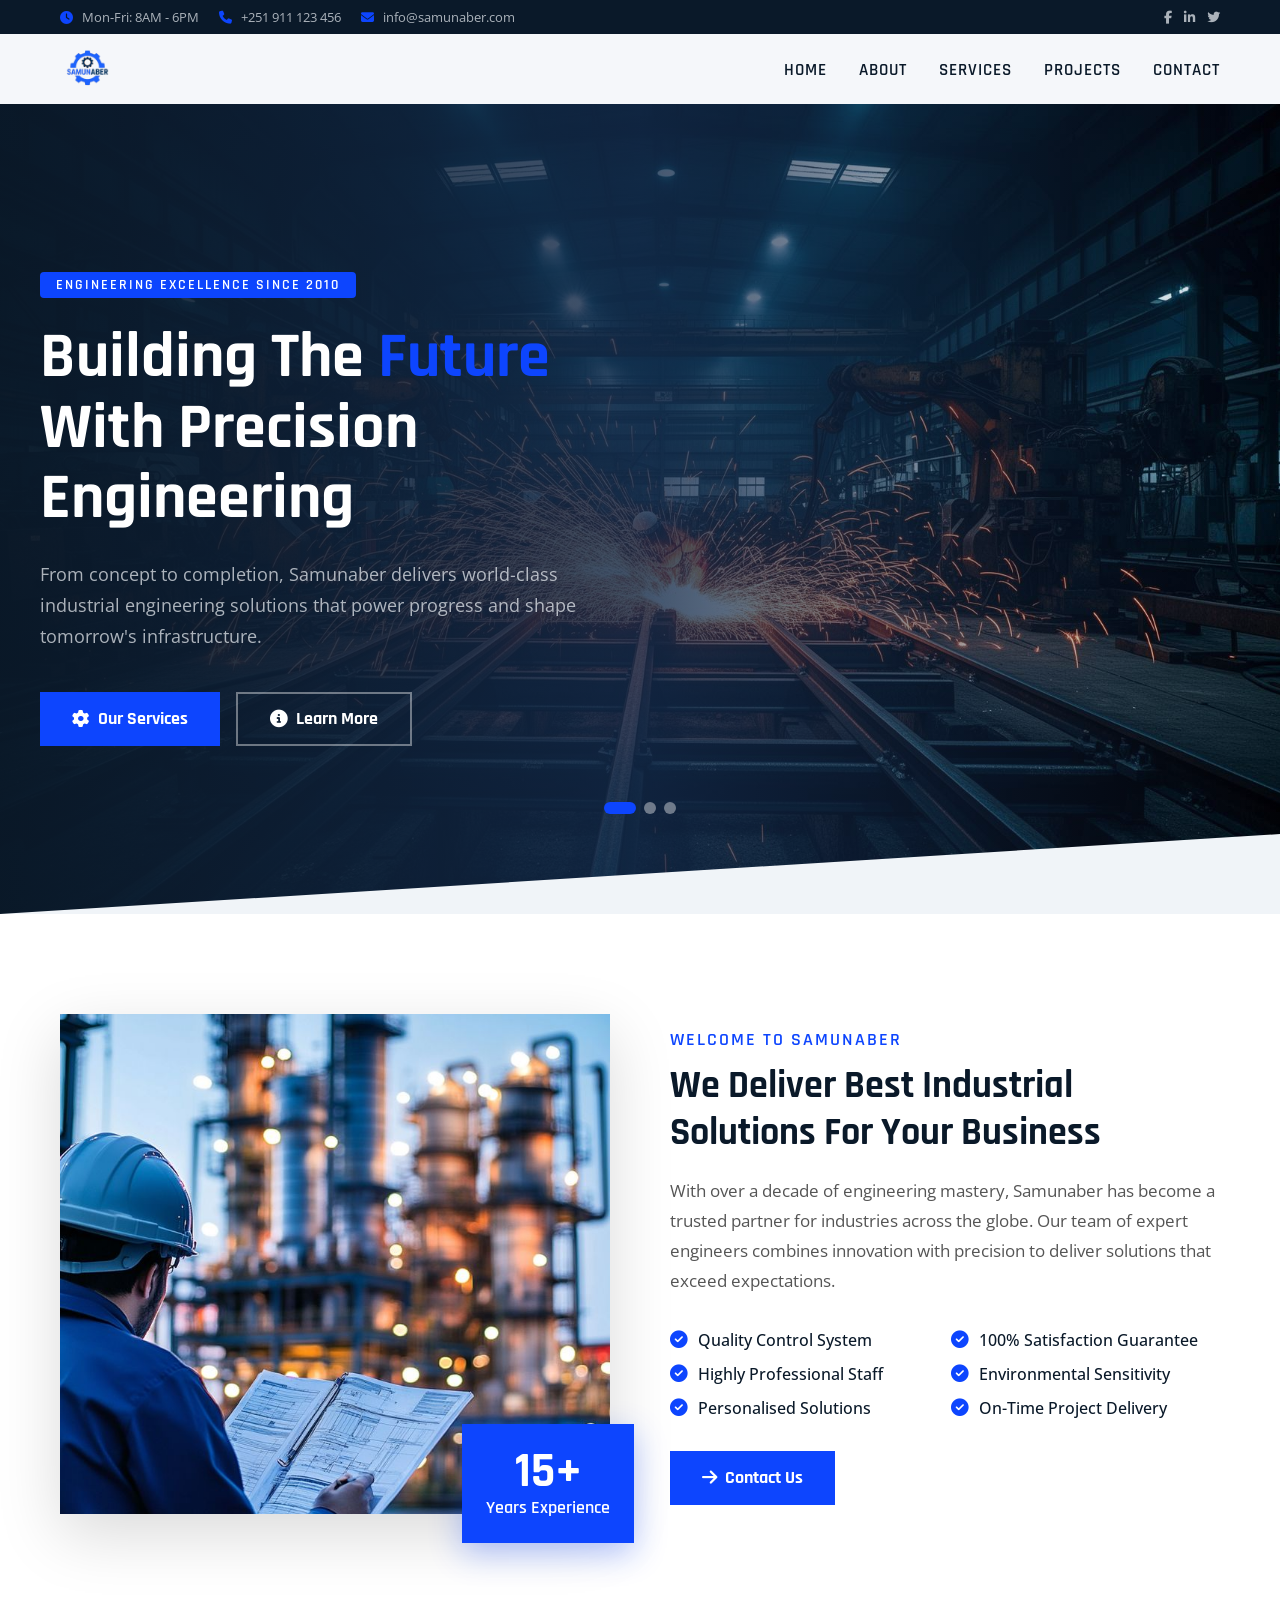
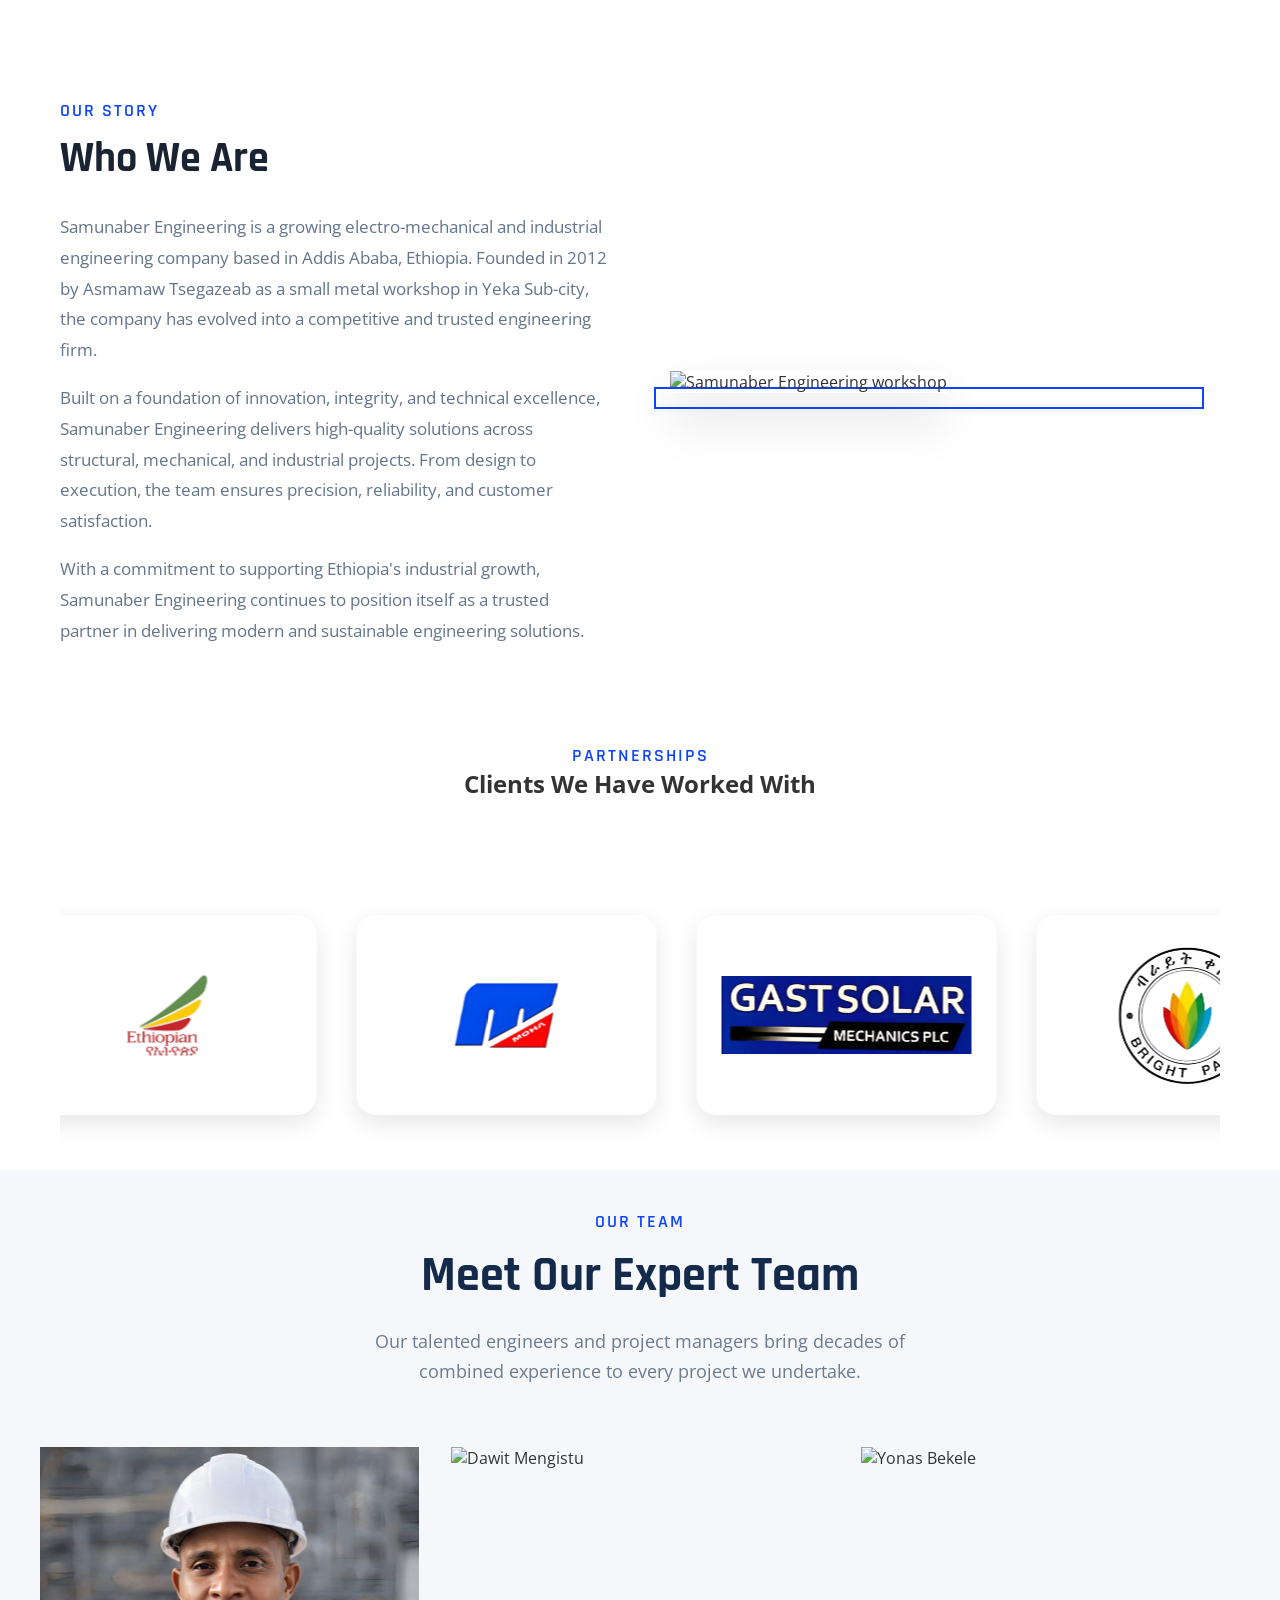
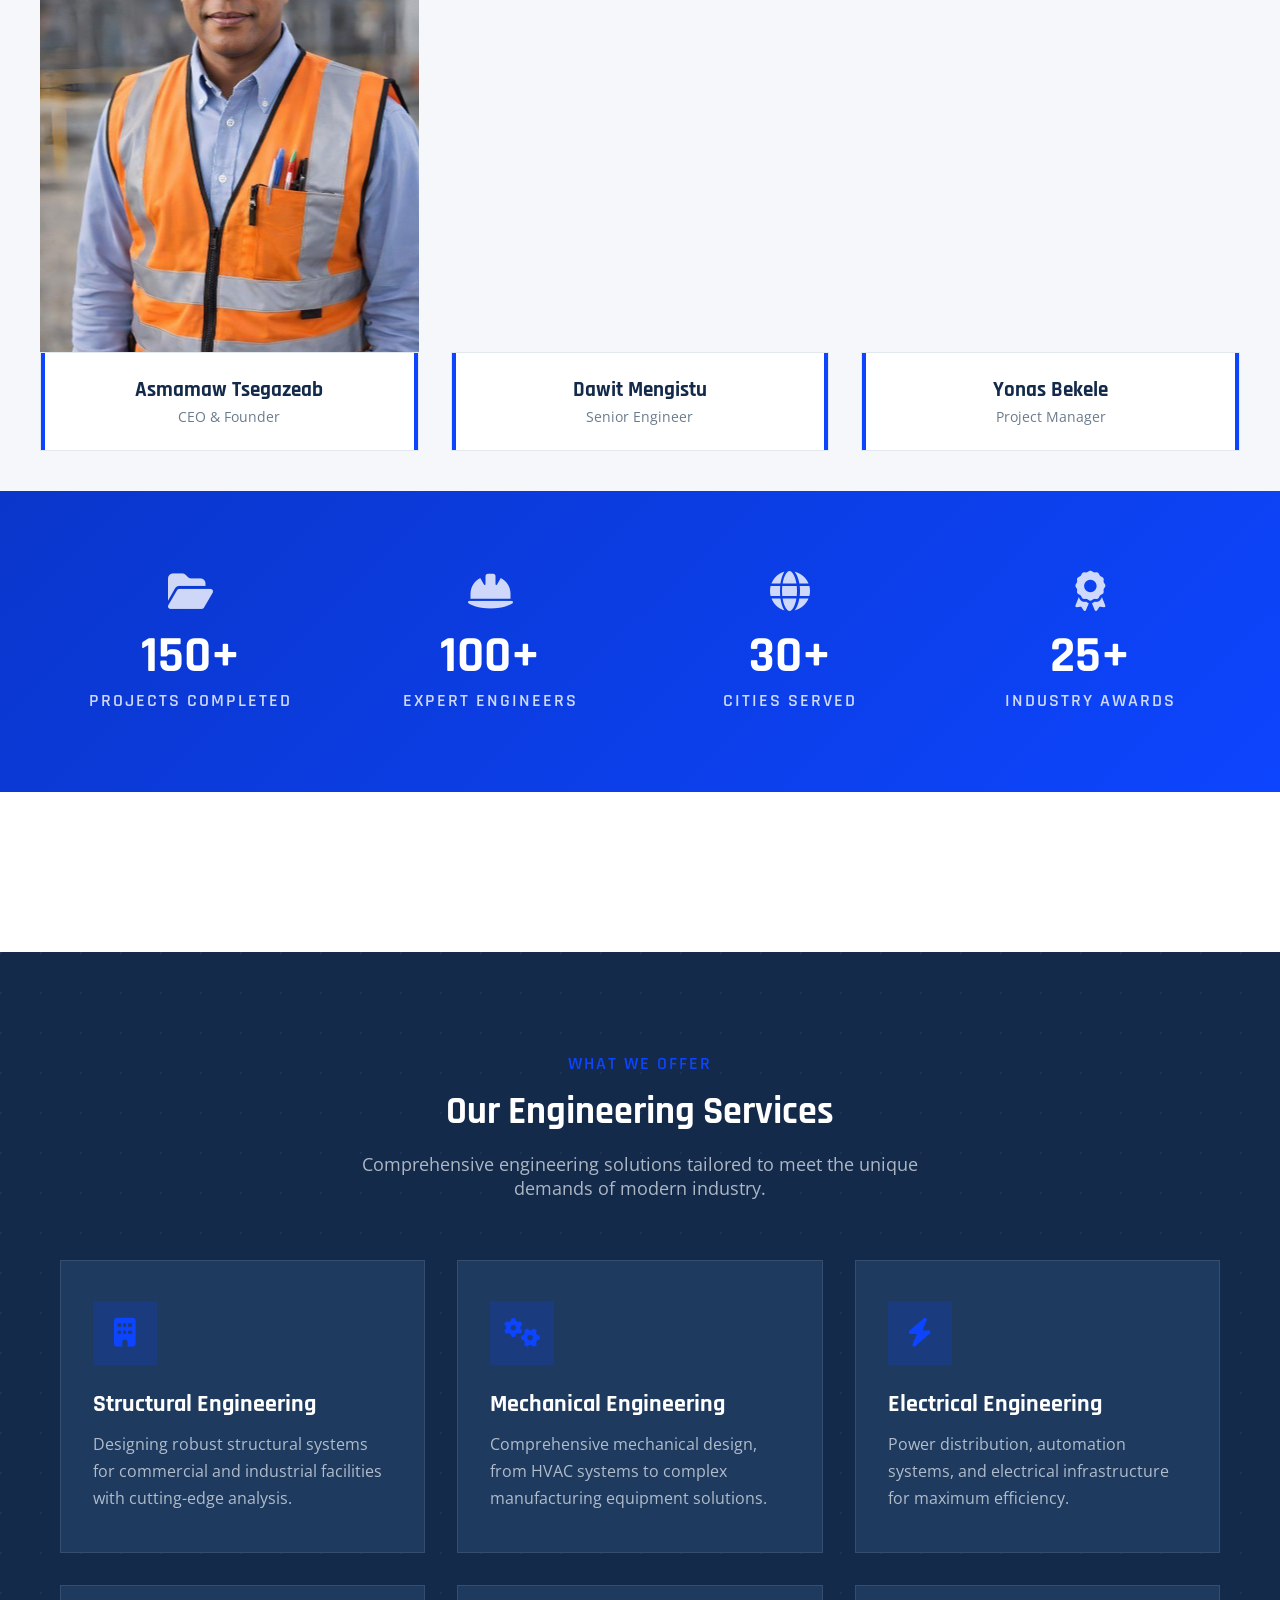
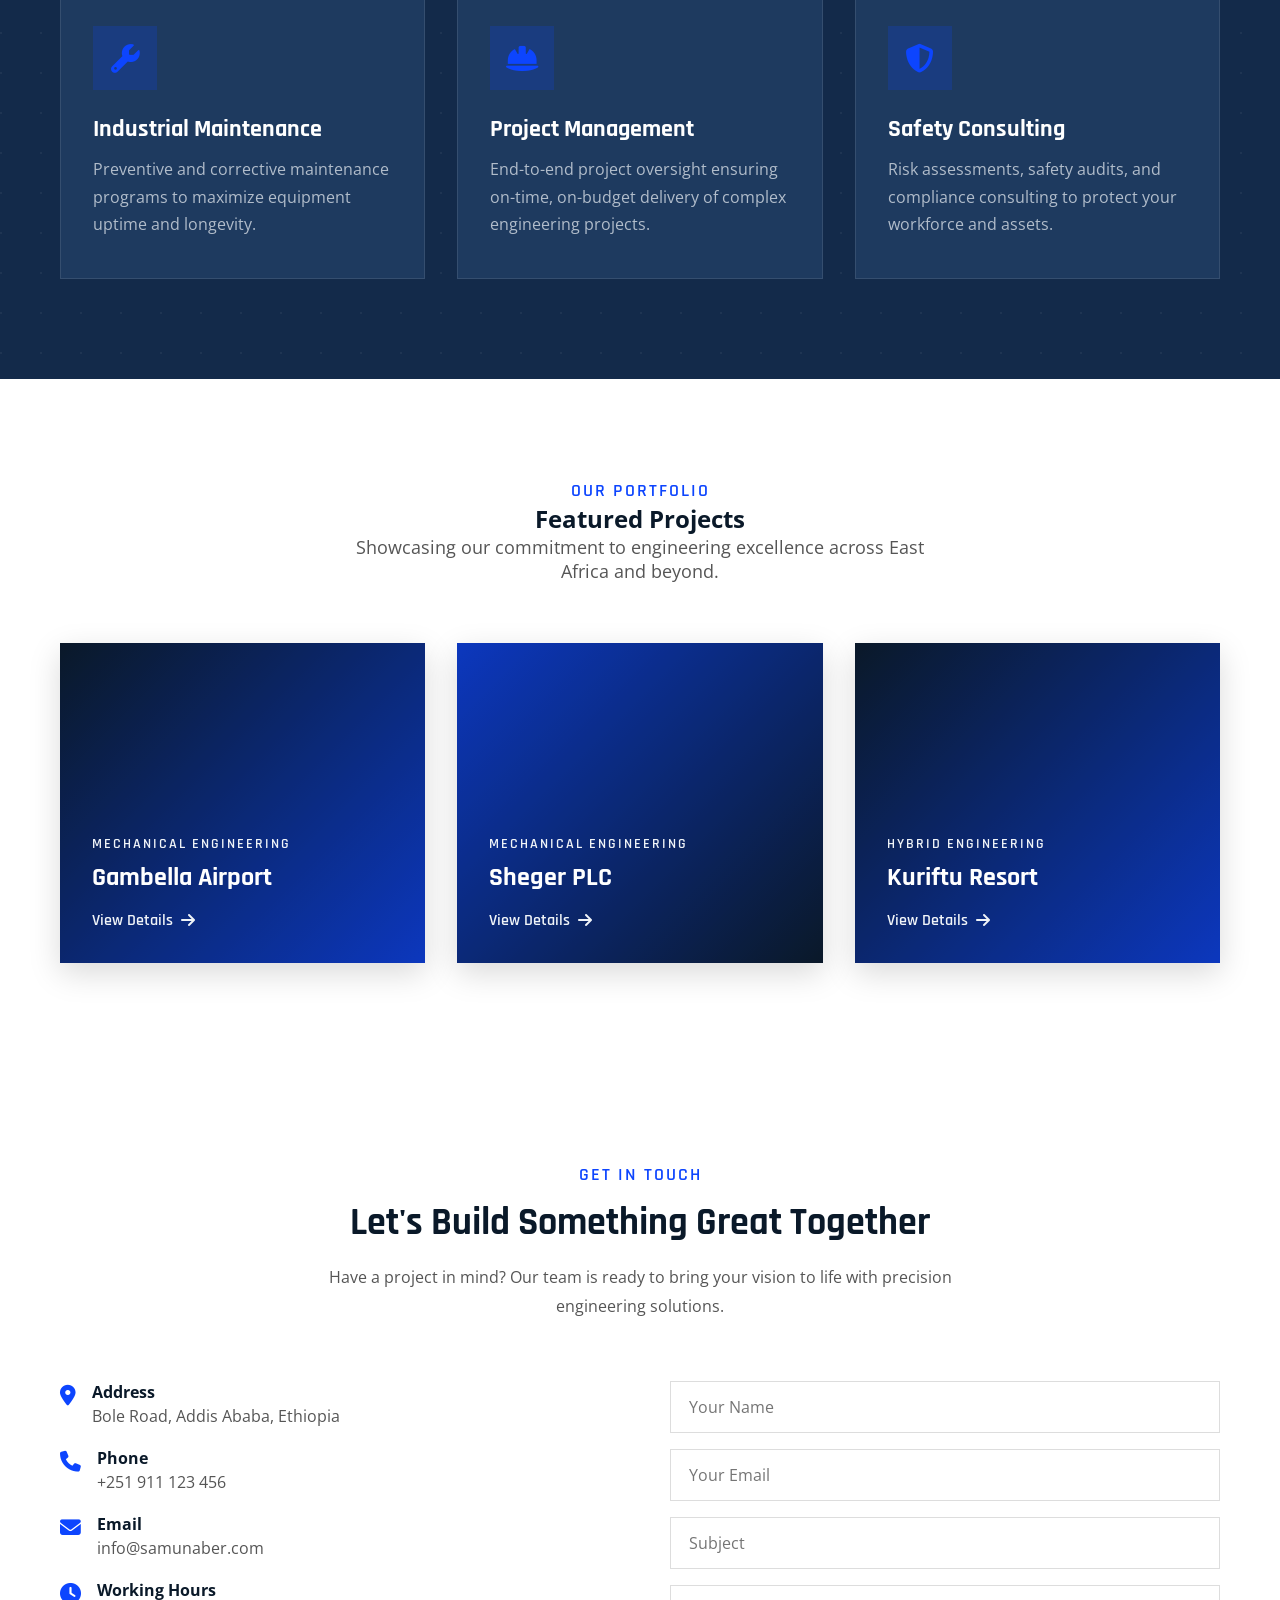
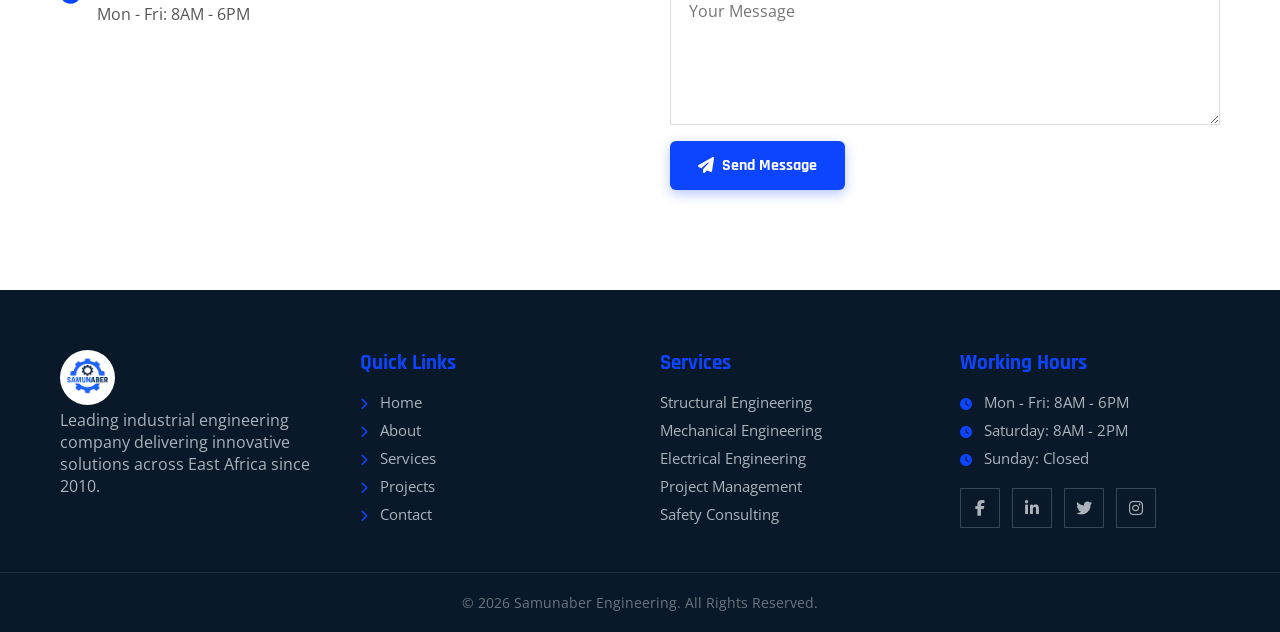
==== commit 9b385e2b: "feat: project section add with their details" ====
--- a/index.html
+++ b/index.html
@@ -301,6 +301,48 @@
         </div>
     </section>
 
+    <section class="projects" id="projects">
+    <div class="container animate-on-scroll">
+      <div class="section-header">
+        <span class="section-tag">Our Portfolio</span>
+        <h2>Featured Projects</h2>
+        <p>Showcasing our commitment to engineering excellence across East Africa and beyond.</p>
+      </div>
+      <div class="projects-grid">
+        <div class="project-card">
+          
+          <div class="project-bg gradient-1"></div>
+          <div class="project-overlay"></div>
+          <div class="project-content">
+            <span class="project-category">Mechanical Engineering</span>
+            <h3>Gambella Airport</h3>
+            <a href="project.html?slug=gambela-airport" class="project-link">View Details <i class="fa-solid fa-arrow-right"></i></a>
+          </div>
+        </div>
+        <div class="project-card">
+          <div class="project-bg gradient-2"></div>
+          <div class="project-overlay"></div>
+          <div class="project-content">
+            <span class="project-category">Mechanical Engineering</span>
+            <h3>Sheger PLC</h3>
+            <a href="project.html?slug=sheger-vrf" class="project-link">View Details <i class="fa-solid fa-arrow-right"></i></a>
+          </div>
+        </div>
+        <div class="project-card">
+          <div class="project-bg gradient-3"></div>
+          <div class="project-overlay"></div>
+          <div class="project-content">
+            <span class="project-category">Hybrid Engineering</span>
+            <h3>Kuriftu Resort</h3>
+            <a href="project.html?slug=kuriftu-resort" class="project-link">View Details <i class="fa-solid fa-arrow-right"></i></a>
+          </div>
+        </div>
+      </div>
+    </div>
+  </section>
+
+  
+
 
     <section class="contact" id="contact">
         <div class="container">
--- a/css/style.css
+++ b/css/style.css
@@ -785,6 +785,107 @@
 
 .service-card:hover p {
   color: rgba(255, 255, 255, .9);
+}
+
+.projects {
+  padding: 100px 0;
+}
+
+.projects .section-header h2 {
+  color: var(--navy-dark);
+}
+
+.projects .section-header p {
+  color: #555;
+}
+
+.projects-grid {
+  display: grid;
+  grid-template-columns: repeat(3, 1fr);
+  gap: 32px;
+}
+
+.project-card {
+  position: relative;
+  height: 320px;
+  overflow: hidden;
+  cursor: pointer;
+  box-shadow: 0 10px 30px rgba(0, 0, 0, .15);
+}
+
+.project-bg {
+  position: absolute;
+  inset: 0;
+}
+
+.gradient-1 {
+  background: linear-gradient(135deg, var(--navy-dark), var(--accent));
+}
+
+.gradient-2 {
+  background: linear-gradient(135deg, var(--accent), var(--navy-dark));
+}
+
+.gradient-3 {
+  background: linear-gradient(135deg, var(--navy-dark), var(--accent));
+}
+
+.project-overlay {
+  position: absolute;
+  inset: 0;
+  background: rgba(10, 25, 41, .3);
+  transition: background .5s;
+}
+
+.project-card:hover .project-overlay {
+  background: rgba(10, 25, 41, .1);
+}
+
+.project-content {
+  position: relative;
+  z-index: 2;
+  height: 100%;
+  display: flex;
+  flex-direction: column;
+  justify-content: flex-end;
+  padding: 32px;
+}
+
+.project-category {
+  color: var(--accent);
+  font-family: 'Rajdhani', sans-serif;
+  font-weight: 600;
+  font-size: .9rem;
+  text-transform: uppercase;
+  letter-spacing: 2px;
+  margin-bottom: 8px;
+}
+
+.project-category{
+  color: var(--text);
+}
+
+.project-content h3 {
+  font-family: 'Rajdhani', sans-serif;
+  font-size: 1.6rem;
+  font-weight: 700;
+  color: #fff;
+  margin-bottom: 16px;
+}
+
+.project-link {
+  color: var(--text);
+  font-family: 'Rajdhani', sans-serif;
+  font-weight: 600;
+  text-decoration: none;
+  display: flex;
+  align-items: center;
+  gap: 8px;
+  transition: gap .3s;
+}
+
+.project-card:hover .project-link {
+  gap: 16px;
 }
 
 .contact {
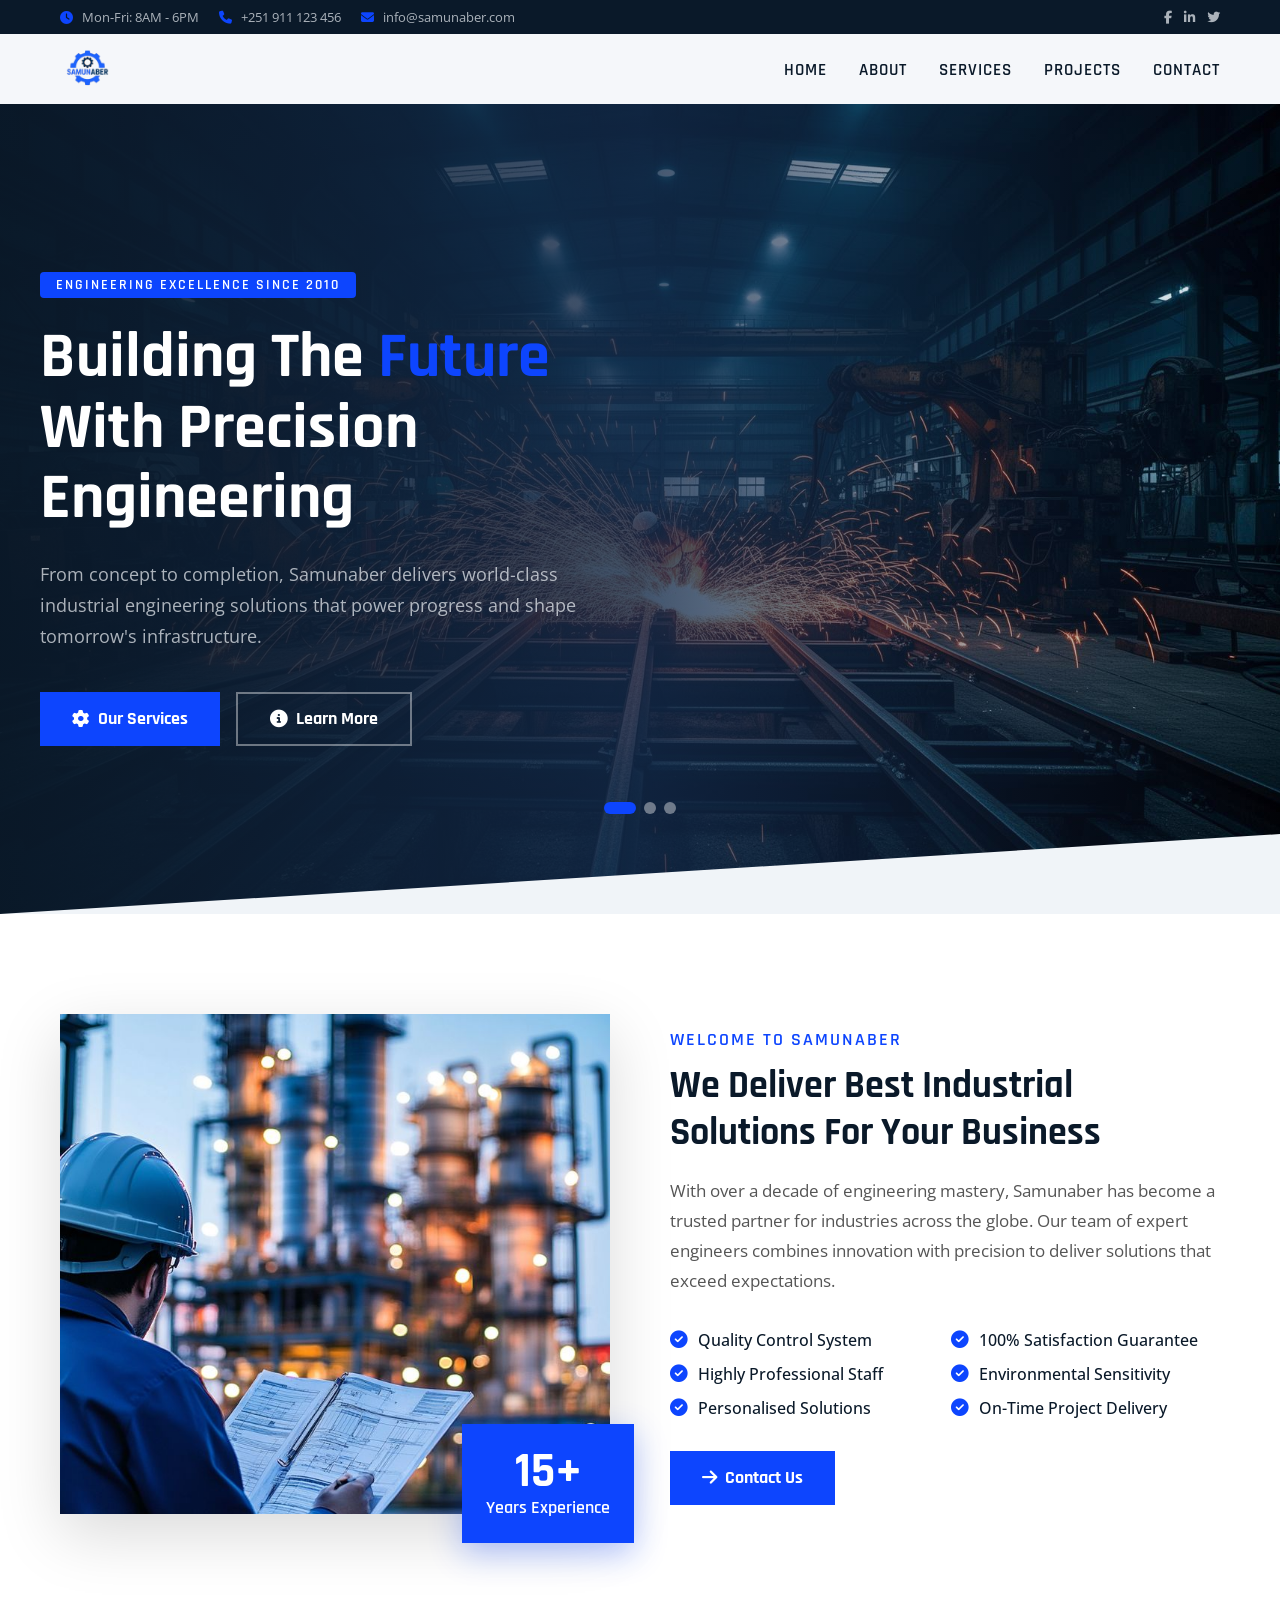
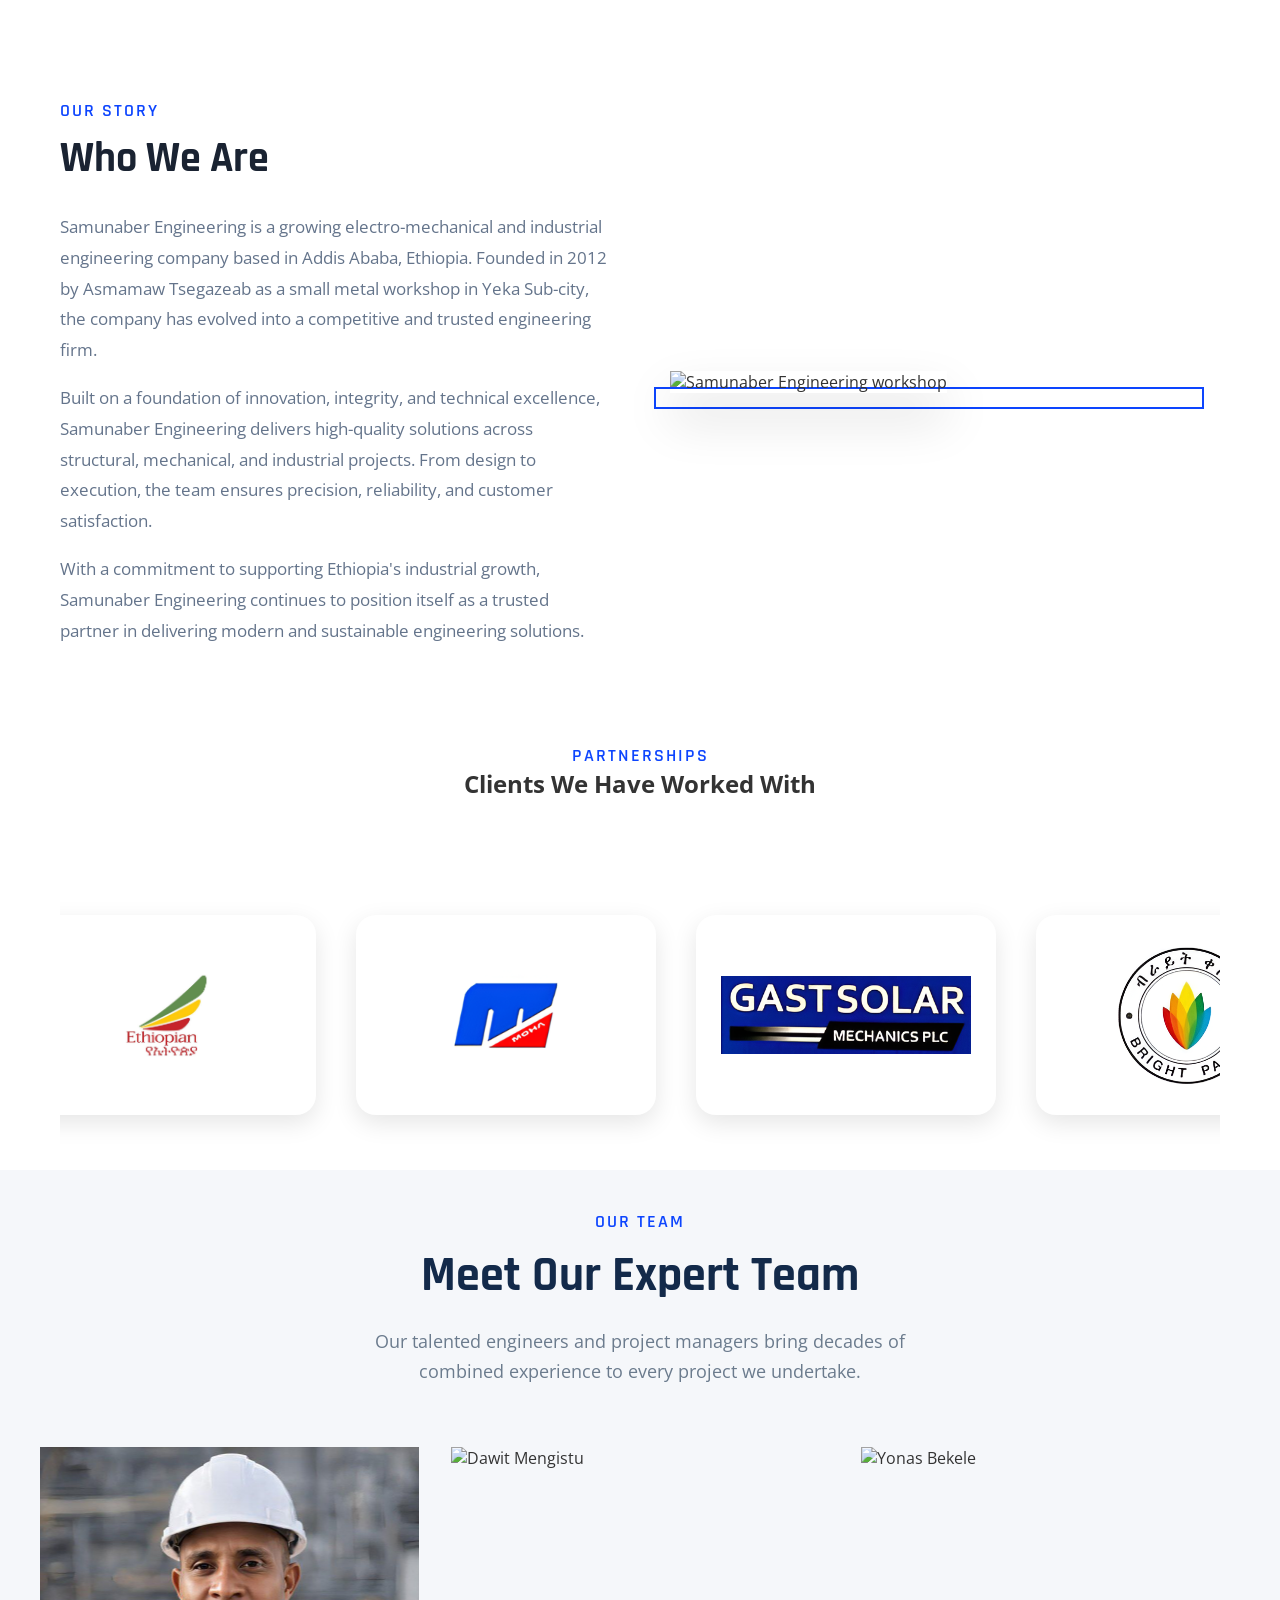
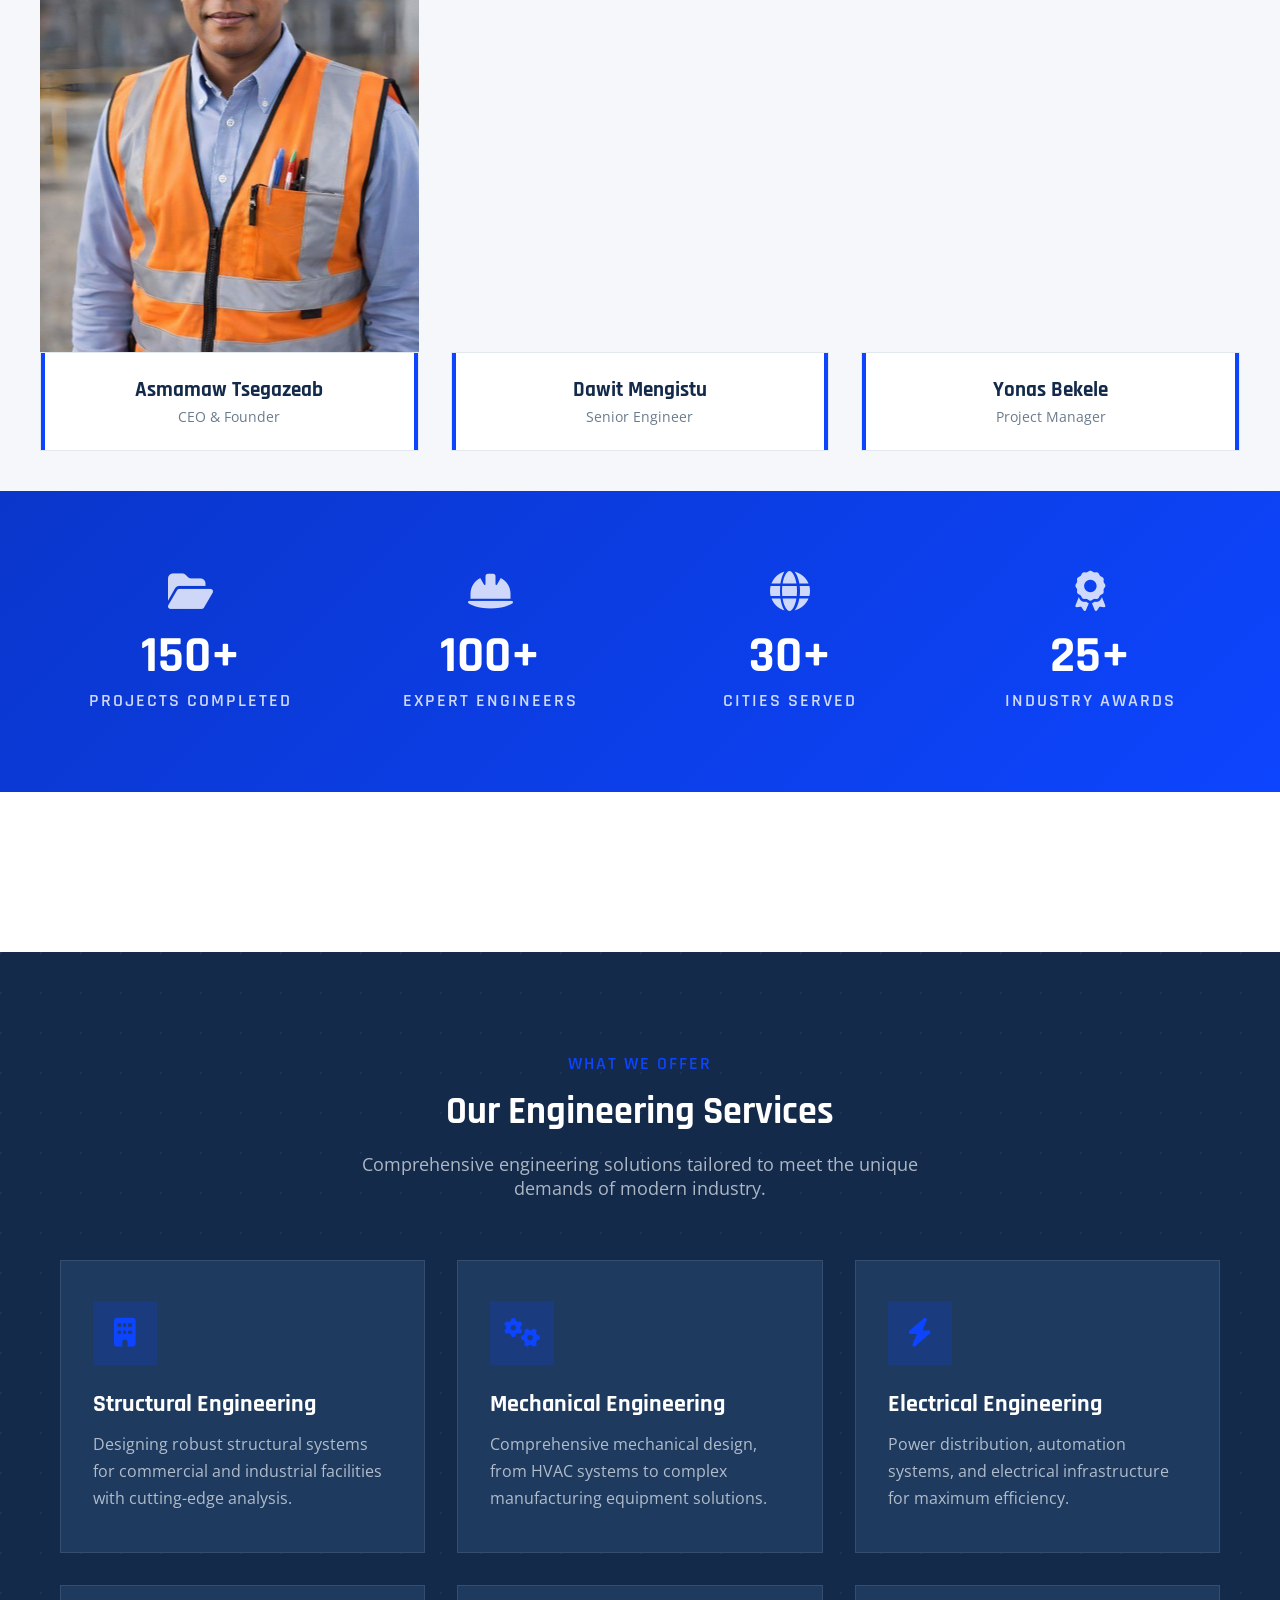
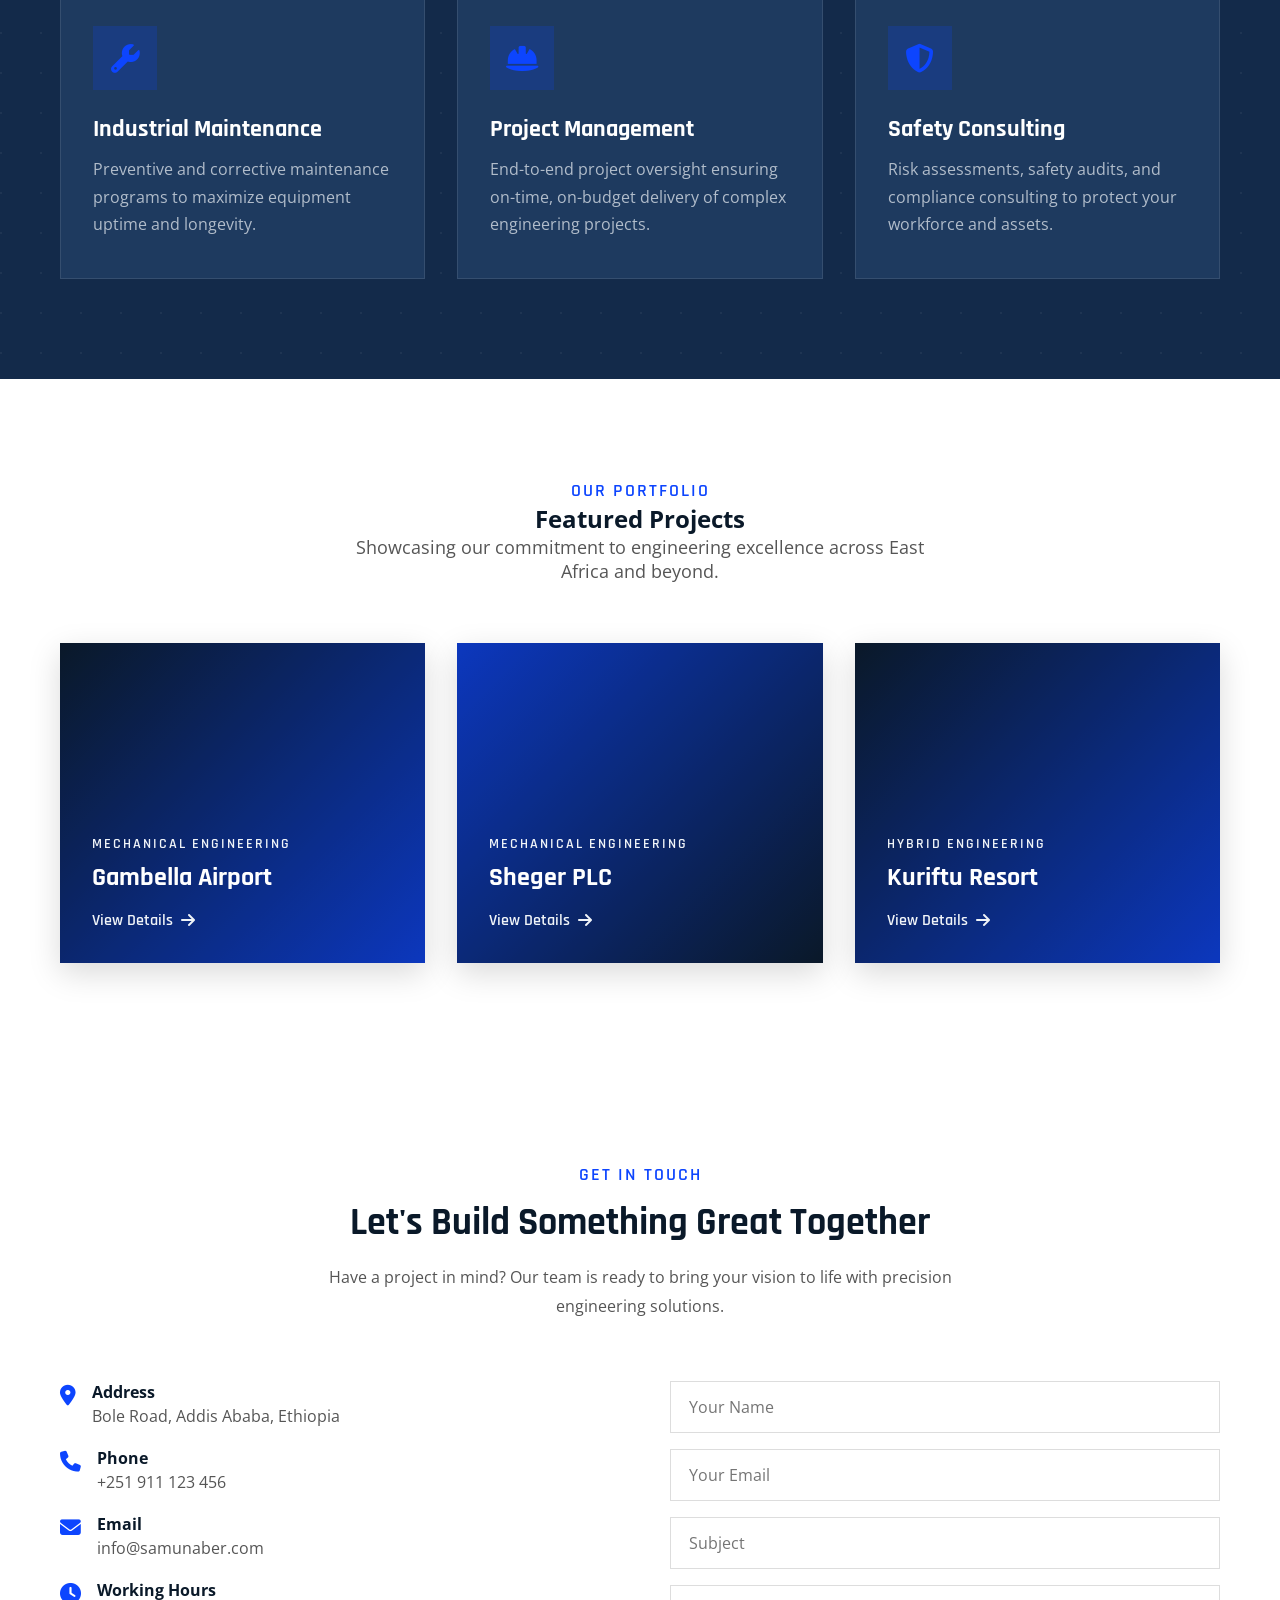
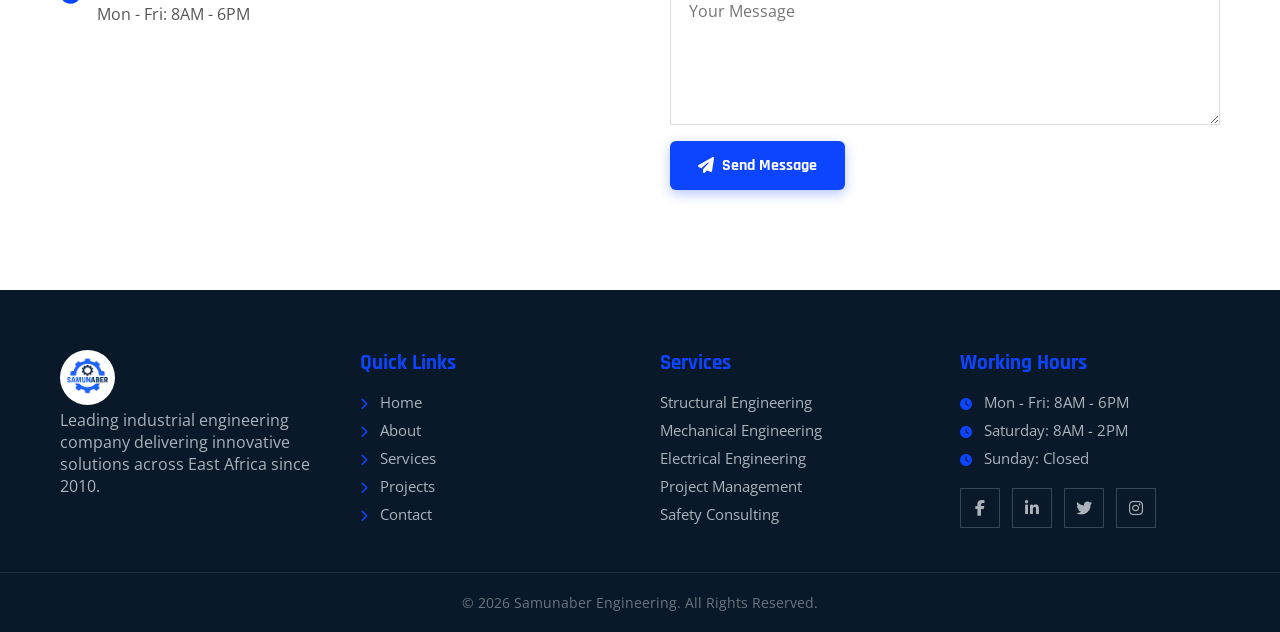
==== commit 94989929: "feat: add formspree for form handling logic" ====
--- a/index.html
+++ b/index.html
@@ -302,51 +302,54 @@
     </section>
 
     <section class="projects" id="projects">
-    <div class="container animate-on-scroll">
-      <div class="section-header">
-        <span class="section-tag">Our Portfolio</span>
-        <h2>Featured Projects</h2>
-        <p>Showcasing our commitment to engineering excellence across East Africa and beyond.</p>
-      </div>
-      <div class="projects-grid">
-        <div class="project-card">
-          
-          <div class="project-bg gradient-1"></div>
-          <div class="project-overlay"></div>
-          <div class="project-content">
-            <span class="project-category">Mechanical Engineering</span>
-            <h3>Gambella Airport</h3>
-            <a href="project.html?slug=gambela-airport" class="project-link">View Details <i class="fa-solid fa-arrow-right"></i></a>
-          </div>
-        </div>
-        <div class="project-card">
-          <div class="project-bg gradient-2"></div>
-          <div class="project-overlay"></div>
-          <div class="project-content">
-            <span class="project-category">Mechanical Engineering</span>
-            <h3>Sheger PLC</h3>
-            <a href="project.html?slug=sheger-vrf" class="project-link">View Details <i class="fa-solid fa-arrow-right"></i></a>
-          </div>
-        </div>
-        <div class="project-card">
-          <div class="project-bg gradient-3"></div>
-          <div class="project-overlay"></div>
-          <div class="project-content">
-            <span class="project-category">Hybrid Engineering</span>
-            <h3>Kuriftu Resort</h3>
-            <a href="project.html?slug=kuriftu-resort" class="project-link">View Details <i class="fa-solid fa-arrow-right"></i></a>
-          </div>
-        </div>
-      </div>
-    </div>
-  </section>
-
-  
+        <div class="container animate-on-scroll">
+            <div class="section-header">
+                <span class="section-tag">Our Portfolio</span>
+                <h2>Featured Projects</h2>
+                <p>Showcasing our commitment to engineering excellence across East Africa and beyond.</p>
+            </div>
+            <div class="projects-grid">
+                <div class="project-card">
+
+                    <div class="project-bg gradient-1"></div>
+                    <div class="project-overlay"></div>
+                    <div class="project-content">
+                        <span class="project-category">Mechanical Engineering</span>
+                        <h3>Gambella Airport</h3>
+                        <a href="project.html?slug=gambela-airport" class="project-link">View Details <i
+                                class="fa-solid fa-arrow-right"></i></a>
+                    </div>
+                </div>
+                <div class="project-card">
+                    <div class="project-bg gradient-2"></div>
+                    <div class="project-overlay"></div>
+                    <div class="project-content">
+                        <span class="project-category">Mechanical Engineering</span>
+                        <h3>Sheger PLC</h3>
+                        <a href="project.html?slug=sheger-vrf" class="project-link">View Details <i
+                                class="fa-solid fa-arrow-right"></i></a>
+                    </div>
+                </div>
+                <div class="project-card">
+                    <div class="project-bg gradient-3"></div>
+                    <div class="project-overlay"></div>
+                    <div class="project-content">
+                        <span class="project-category">Hybrid Engineering</span>
+                        <h3>Kuriftu Resort</h3>
+                        <a href="project.html?slug=kuriftu-resort" class="project-link">View Details <i
+                                class="fa-solid fa-arrow-right"></i></a>
+                    </div>
+                </div>
+            </div>
+        </div>
+    </section>
+
+
 
 
     <section class="contact" id="contact">
         <div class="container">
-            <!-- Centered header -->
+
             <div class="contact-header">
                 <span class="section-tag">Get In Touch</span>
                 <h2>Let's Build Something Great Together</h2>
@@ -389,11 +392,11 @@
                     </div>
                 </div>
 
-                <form class="contact-form" id="contactForm">
-                    <input type="text" placeholder="Your Name" required>
-                    <input type="email" placeholder="Your Email" required>
-                    <input type="text" placeholder="Subject">
-                    <textarea placeholder="Your Message" rows="5" required></textarea>
+                <form class="contact-form" id="contactForm" action="https://formspree.io/f/mgorkwjn" method="POST">
+                    <input type="text" name="name" placeholder="Your Name" required>
+                    <input type="email" name="email" placeholder="Your Email" required>
+                    <input type="text" name="subject" placeholder="Subject">
+                    <textarea name="message" placeholder="Your Message" rows="5" required></textarea>
                     <button type="submit" class="btn-primary">
                         <i class="fa-solid fa-paper-plane"></i> Send Message
                     </button>
